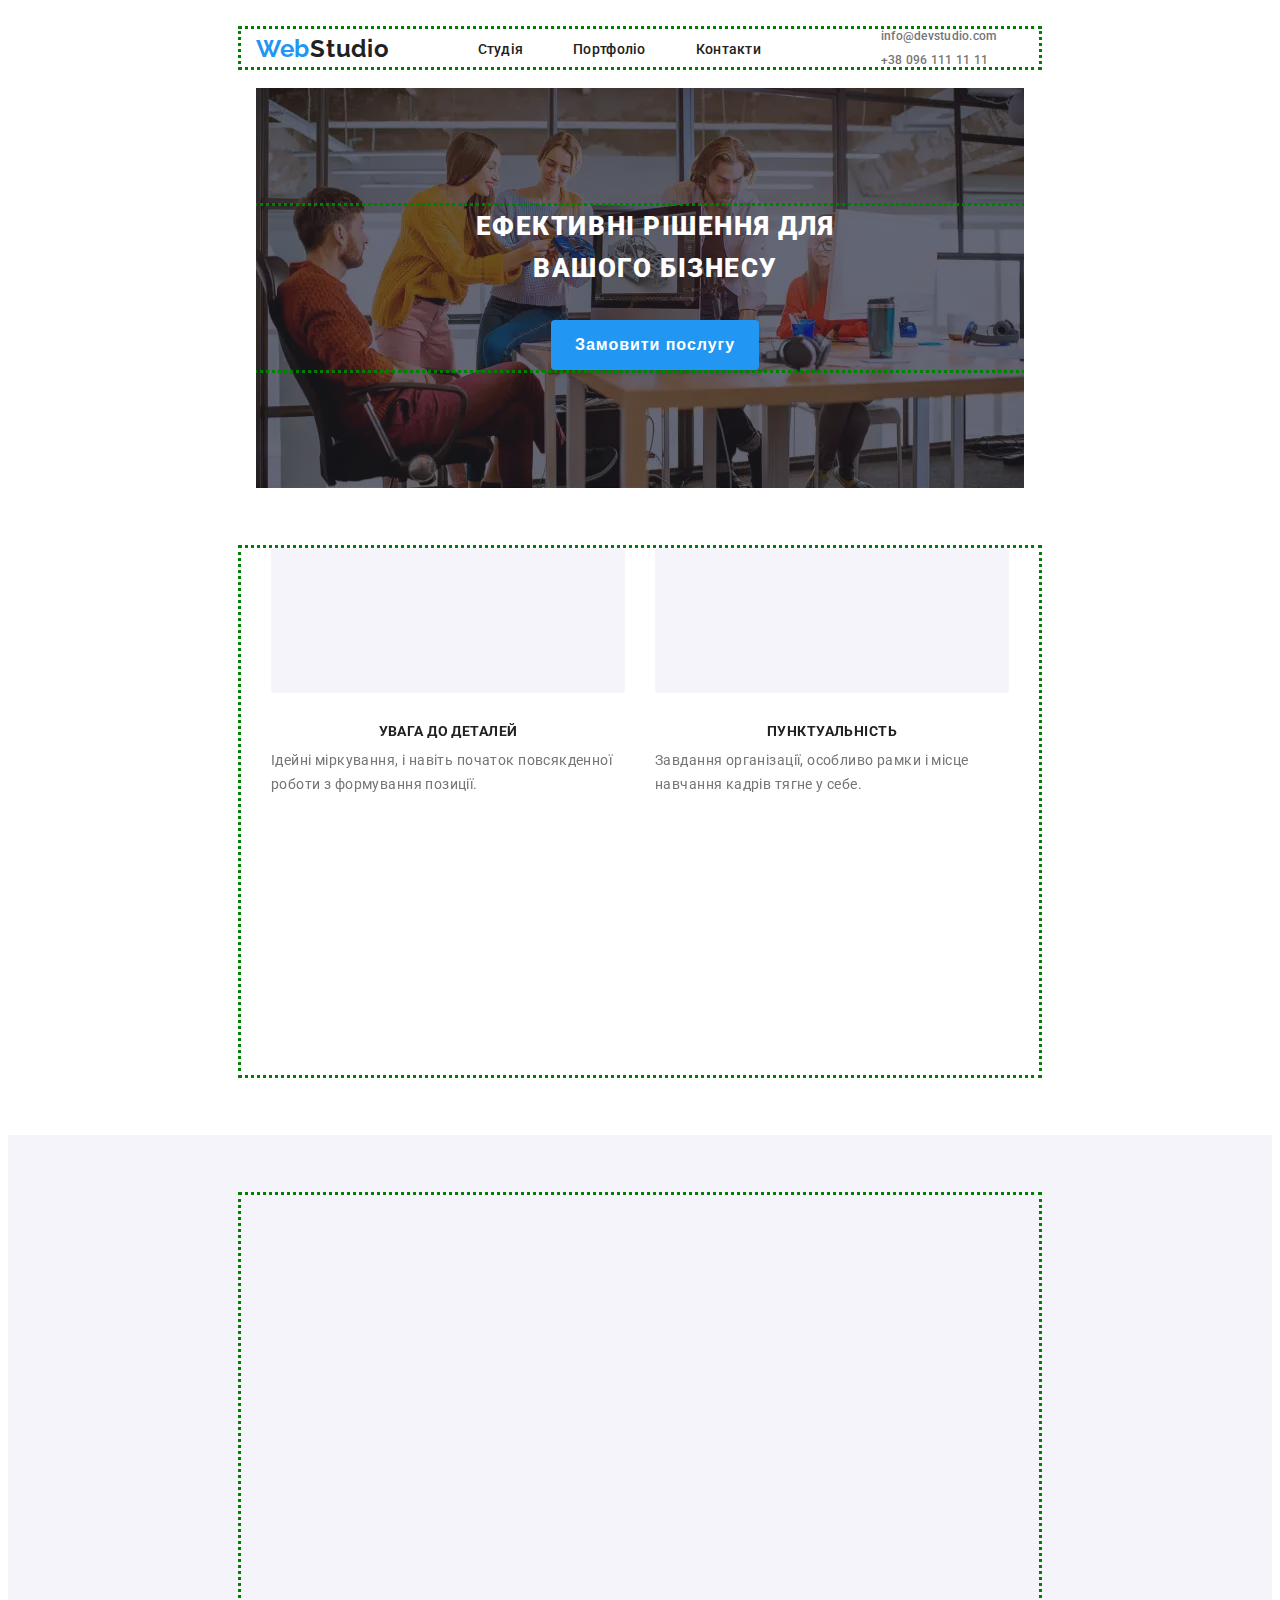
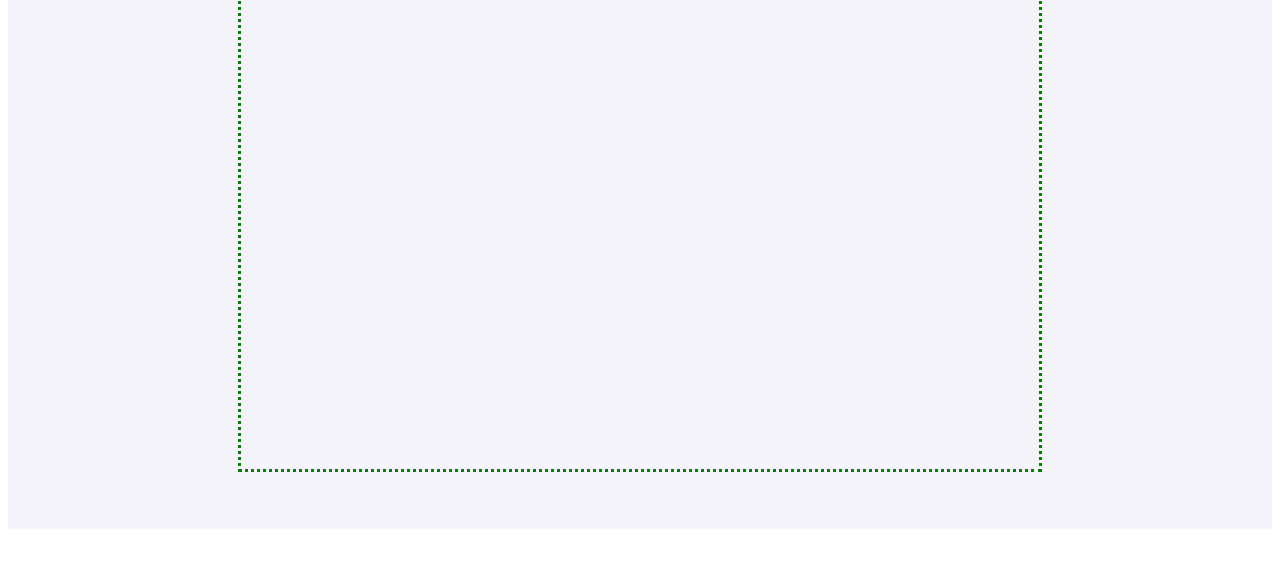
==== index.html @ fc4277d7 "smth" ====
<!DOCTYPE html>
<html lang="en">
  <head>
    <meta charset="UTF-8" />
    <meta name="viewport" content="width=device-width, initial-scale=1.0" />
    <title>WebStudio</title>
    <link rel="preconnect" href="https://fonts.googleapis.com" />
    <link rel="preconnect" href="https://fonts.gstatic.com" crossorigin />
    <link
      href="https://fonts.googleapis.com/css2?family=Raleway:wght@700&family=Roboto:wght@400;500;700;900&display=swap"
      rel="stylesheet"
    />
    <link
      rel="stylesheet"
      href="https://cdnjs.cloudflare.com/ajax/libs/modern-normalize/2.0.0/modern-normalize.min.css"
      integrity="sha512-4xo8blKMVCiXpTaLzQSLSw3KFOVPWhm/TRtuPVc4WG6kUgjH6J03IBuG7JZPkcWMxJ5huwaBpOpnwYElP/m6wg=="
      crossorigin="anonymous"
      referrerpolicy="no-referrer"
    />
    <link rel="stylesheet" href="./styles/main.min.css" />
    <link href="https://unpkg.com/aos@2.3.1/dist/aos.css" rel="stylesheet">
  </head>
  <body class="index">
    <header class="header" id="header" >
      <div class="container">
        <div class="header__wrap">
          <a href="./index.html" class="header__logo1"
            >Web<span class="header__logo2">Studio</span></a
          >
          <svg class="header__menu">
            <use href="./images/icons.svg#icon-menu"></use>
          </svg>
          <ul class="header__list">
            <li class="header__item">
              <a href="./index.html" class="header__link">Студія</a>
            </li>
            <li class="header__item">
              <a href="./portfolio.html" class="header__link">Портфоліо</a>
            </li>
            <li class="header__item">
              <a href="#contacts" class="header__link">Контакти</a>
            </li>
          </ul>
          <ul class="header__infolist">
            <li class="header__infoitem">
              <a class="header__info" href="mailto:info@devstudio.com"
                >info@devstudio.com</a
              >
              <svg class="header__icon">
                <use href="./images/icons.svg#icon-envelope"></use>
              </svg>
            </li>
            <li class="header__infoitem">
              <a class="header__info" href="tel:+380961111111"
                >+38 096 111 11 11</a
              >
              <svg class="header__icon">
                <use href="./images/icons.svg#icon-smartphone"></use>
              </svg>
            </li>
          </ul>
        </div>
      </div>
    </header>
    <main class="main">
      <section class="offer">
        <div class="container">
          <h1 class="offer__title">Ефективні рішення для вашого бізнесу</h1>
          <button class="offer__button" type="button" data-modal-open>Замовити послугу</button>
        </div>
      </section>
      <section class="features">
        <div class="container">
          <h2 hidden>Особливості</h2>
          <ul class="features__list">
            <li class="features__item" data-aos="fade-up-right">
              <article class="features__article">
                <div class="features__wrap">
                  <svg class="features__icon">
                    <use href="./images/icons.svg#icon-antenna"></use>
                  </svg>
                </div>
                <h3 class="features__title">УВАГА ДО ДЕТАЛЕЙ</h3>
                <p class="features__text">
                  Ідейні міркування, і навіть початок повсякденної роботи з
                  формування позиції.
                </p>
              </article>
            </li>
            <li class="features__item" data-aos="fade-up">
              <article class="features__article">
                <div class="features__wrap">
                  <svg class="features__icon">
                    <use href="./images/icons.svg#icon-clock"></use>
                  </svg>
                </div>

                <h3 class="features__title">ПУНКТУАЛЬНІСТЬ</h3>
                <p class="features__text">
                  Завдання організації, особливо рамки і місце навчання кадрів
                  тягне у себе.
                </p>
              </article>
            </li>
            <li class="features__item" data-aos="fade-up">
              <article class="features__article">
                <div class="features__wrap">
                  <svg class="features__icon">
                    <use href="./images/icons.svg#icon-diagram"></use>
                  </svg>
                </div>

                <h3 class="features__title">ПЛАНУВАННЯ</h3>
                <p class="features__text">
                  Так само консультація з широким активом значною мірою
                  зумовлює.
                </p>
              </article>
            </li>
            <li class="features__item" data-aos="fade-up-left">
              <article class="features__article">
                <div class="features__wrap">
                  <svg class="features__icon">
                    <use href="./images/icons.svg#icon-astronaut"></use>
                  </svg>
                </div>

                <h3 class="features__title">СУЧАСНІ ТЕХНОЛОГІЇ</h3>
                <p class="features__text">
                  Значимість цих проблем настільки очевидна, що реалізація
                  планових завдань.
                </p>
              </article>
            </li>
          </ul>
        </div>
      </section>
      <section class="service">
        <div class="container">
          <h2 class="service__title" data-aos="fade-down">Чим ми займаємося</h2>
          <ul class="service__list">
            <li class="service__item" data-aos="zoom-out-right">
              <img class="service__image" src="./images/box1.webp" alt="img" />
              <div class="service__bg">
                <h3 class="service__subtitle">Десктопні додатки</h3>
              </div>
            </li>
            <li class="service__item"data-aos="zoom-out">
              <img class="service__image" src="./images/box2.webp" alt="img" />
              <div class="service__bg">
                <h3 class="service__subtitle">Мобільні додатки</h3>
              </div>
            </li>
            <li class="service__item" data-aos="zoom-out-left">
              <img class="service__image" src="./images/box3.webp" alt="img" />
              <div class="service__bg">
                <h3 class="service__subtitle">Дизайнерські рішення</h3>
              </div>
            </li>
          </ul>
        </div>
      </section>
      <section class="team">
        <div class="container">
          <h2 class="team__title" data-aos="fade-down" data-aos-duration="1000">Наша команда</h2>
          <ul class="team__list">
            <li class="team__item" data-aos="fade-up-right" data-aos-duration="1300">
              <img class="team__img" src="./images/human1.webp" alt="human" />
              <div class="team__wrap">
                <h3 class="team__mate">Ігор Дем'яненко</h3>
                <h3 class="team__subtitle">Product Designer</h3>
              </div>
              <ul class="soc__list">
                <li class="soc__item">
                  <a
                    href="https://www.instagram.com/"
                    target="_blank"
                    class="soc__link"
                  >
                    <svg class="soc__icon">
                      <use href="./images/icons.svg#icon-instagram"></use>
                    </svg>
                  </a>
                </li>
                <li class="soc__item">
                  <a
                    href="https://twitter.com/"
                    target="_blank"
                    class="soc__link"
                  >
                    <svg class="soc__icon">
                      <use href="./images/icons.svg#icon-twitter"></use>
                    </svg>
                  </a>
                </li>
                <li class="soc__item">
                  <a
                    href="https://facebook.com/"
                    target="_blank"
                    class="soc__link"
                  >
                    <svg class="soc__icon">
                      <use href="./images/icons.svg#icon-facebook"></use>
                    </svg>
                  </a>
                </li>
                <li class="soc__item">
                  <a
                    href="https://linkedin.com/"
                    target="_blank"
                    class="soc__link"
                  >
                    <svg class="soc__icon">
                      <use href="./images/icons.svg#icon-linkedin"></use>
                    </svg>
                  </a>
                </li>
              </ul>
            </li>
            <li class="team__item" data-aos="fade-down-right" data-aos-duration="1300">
              <img class="team__img" src="./images/human2.webp" alt="human" />
              <div class="team__wrap">
                <h3 class="team__mate">Ольга Рєпіна</h3>
                <h3 class="team__subtitle">Frontend Developer</h3>
              </div>
              <ul class="soc__list">
                <li class="soc__item">
                  <a
                    href="https://www.instagram.com/"
                    target="_blank"
                    class="soc__link"
                  >
                    <svg class="soc__icon">
                      <use href="./images/icons.svg#icon-instagram"></use>
                    </svg>
                  </a>
                </li>
                <li class="soc__item">
                  <a
                    href="https://twitter.com/"
                    target="_blank"
                    class="soc__link"
                  >
                    <svg class="soc__icon">
                      <use href="./images/icons.svg#icon-twitter"></use>
                    </svg>
                  </a>
                </li>
                <li class="soc__item">
                  <a
                    href="https://facebook.com/"
                    target="_blank"
                    class="soc__link"
                  >
                    <svg class="soc__icon">
                      <use href="./images/icons.svg#icon-facebook"></use>
                    </svg>
                  </a>
                </li>
                <li class="soc__item">
                  <a
                    href="https://linkedin.com/"
                    target="_blank"
                    class="soc__link"
                  >
                    <svg class="soc__icon">
                      <use href="./images/icons.svg#icon-linkedin"></use>
                    </svg>
                  </a>
                </li>
              </ul>
            </li>
            <li class="team__item" data-aos="fade-down-left" data-aos-duration="1300">
              <img class="team__img" src="./images/human3.webp" alt="human" />
              <div class="team__wrap">
                <h3 class="team__mate">Микола Тарасов</h3>
                <h3 class="team__subtitle">Marketing</h3>
              </div>
              <ul class="soc__list">
                <li class="soc__item">
                  <a
                    href="https://www.instagram.com/"
                    target="_blank"
                    class="soc__link"
                  >
                    <svg class="soc__icon">
                      <use href="./images/icons.svg#icon-instagram"></use>
                    </svg>
                  </a>
                </li>
                <li class="soc__item">
                  <a
                    href="https://twitter.com/"
                    target="_blank"
                    class="soc__link"
                  >
                    <svg class="soc__icon">
                      <use href="./images/icons.svg#icon-twitter"></use>
                    </svg>
                  </a>
                </li>
                <li class="soc__item">
                  <a
                    href="https://facebook.com/"
                    target="_blank"
                    class="soc__link"
                  >
                    <svg class="soc__icon">
                      <use href="./images/icons.svg#icon-facebook"></use>
                    </svg>
                  </a>
                </li>
                <li class="soc__item">
                  <a
                    href="https://linkedin.com/"
                    target="_blank"
                    class="soc__link"
                  >
                    <svg class="soc__icon">
                      <use href="./images/icons.svg#icon-linkedin"></use>
                    </svg>
                  </a>
                </li>
              </ul>
            </li>
            <li class="team__item" data-aos="fade-up-left" data-aos-duration="1300">
              <img class="team__img" src="./images/human4.webp" alt="human" />
              <div class="team__wrap">
                <h3 class="team__mate">Михайло Єрмаков</h3>
                <h3 class="team__subtitle">UI Designer</h3>
              </div>
              <ul class="soc__list">
                <li class="soc__item">
                  <a
                    href="https://www.instagram.com/"
                    target="_blank"
                    class="soc__link"
                  >
                    <svg class="soc__icon">
                      <use href="./images/icons.svg#icon-instagram"></use>
                    </svg>
                  </a>
                </li>
                <li class="soc__item">
                  <a
                    href="https://twitter.com/"
                    target="_blank"
                    class="soc__link"
                  >
                    <svg class="soc__icon">
                      <use href="./images/icons.svg#icon-twitter"></use>
                    </svg>
                  </a>
                </li>
                <li class="soc__item">
                  <a
                    href="https://facebook.com/"
                    target="_blank"
                    class="soc__link"
                  >
                    <svg class="soc__icon">
                      <use href="./images/icons.svg#icon-facebook"></use>
                    </svg>
                  </a>
                </li>
                <li class="soc__item">
                  <a
                    href="https://linkedin.com/"
                    target="_blank"
                    class="soc__link"
                  >
                    <svg class="soc__icon">
                      <use href="./images/icons.svg#icon-linkedin"></use>
                    </svg>
                  </a>
                </li>
              </ul>
            </li>
          </ul>
        </div>
      </section>
      <!-- <section class="clients">
        <h2 class="clients__title" data-aos="flip-up" data-aos-duration="1500">Постійні клієнти</h2>
        <ul class="clients__list">
          <li class="clients__item" data-aos="flip-right" data-aos-duration="1500">
            <a href="" class="clients__link">
              <svg class="clients__logo">
                <use href="./images/icons.svg#icon-company_1"></use>
              </svg>
            </a>
          </li>
          <li class="clients__item" data-aos="flip-right" data-aos-duration="1500">
            <a href="" class="clients__link">
              <svg class="clients__logo">
                <use href="./images/icons.svg#icon-company_2"></use>
              </svg>
            </a>
          </li>
          <li class="clients__item" data-aos="flip-right" data-aos-duration="1500">
            <a href="" class="clients__link">
              <svg class="clients__logo">
                <use href="./images/icons.svg#icon-company_3"></use>
              </svg>
            </a>
          </li>
          <li class="clients__item">
            <a href="" class="clients__link" data-aos="flip-left" data-aos-duration="1500">
              <svg class="clients__logo">
                <use href="./images/icons.svg#icon-company_4"></use>
              </svg>
            </a>
          </li>
          <li class="clients__item">
            <a href="" class="clients__link" data-aos="flip-left" data-aos-duration="1500">
              <svg class="clients__logo">
                <use href="./images/icons.svg#icon-company_5"></use>
              </svg>
            </a>
          </li>
          <li class="clients__item">
            <a href="" class="clients__link" data-aos="flip-left" data-aos-duration="1500">
              <svg class="clients__logo">
                <use href="./images/icons.svg#icon-company_6"></use>
              </svg>
            </a>
          </li>
        </ul>
      </section> -->
    </main>
    <!-- <footer id="contacts" class="footer">
      <div class="container footer__wrap">
        <div class="footer__contcts" data-aos="fade-right">
          <a href="index.html" class="footer__logo1"
            >Web<span class="footer__logo2">Studio</span></a
          >
          <address class="footer__address">
            м. Київ, пр-т Лесі Українки, 26
          </address>
          <ul class="footer__list">
            <li class="footer__item">
              <a class="footer__info" href="mailto:info@devstudio.com"
                >info@devstudio.com</a
              >
            </li>
            <li class="footer__item">
              <a class="footer__info" href="tel:+380961111111"
                >+38 096 111 11 11</a
              >
            </li>
          </ul>
        </div>
        <div class="footer__soc" data-aos="fade-up">
          <h4 class="footer__title">приєднуйтесь</h4>
          <ul class="soc__list">
            <li class="soc__item">
              <a
                href="https://www.instagram.com/"
                target="_blank"
                class="soc__link"
              >
                <svg class="soc__icon footer__icon">
                  <use href="./images/icons.svg#icon-instagram"></use>
                </svg>
              </a>
            </li>
            <li class="soc__item">
              <a href="https://twitter.com/" target="_blank" class="soc__link">
                <svg class="soc__icon footer__icon">
                  <use href="./images/icons.svg#icon-twitter"></use>
                </svg>
              </a>
            </li>
            <li class="soc__item">
              <a href="https://facebook.com/" target="_blank" class="soc__link">
                <svg class="soc__icon footer__icon">
                  <use href="./images/icons.svg#icon-facebook"></use>
                </svg>
              </a>
            </li>
            <li class="soc__item">
              <a href="https://linkedin.com/" target="_blank" class="soc__link">
                <svg class="soc__icon footer__icon">
                  <use href="./images/icons.svg#icon-linkedin"></use>
                </svg>
              </a>
            </li>
          </ul>
        </div>
        <div class="footer__subscribe" data-aos="fade-left">
          <h4 class="footer__title">Підпишіться на розсилку</h4>
          <form action="" class="footer__form">
            <input type="email" class="footer__input" placeholder="E-mail" required>
            <button class="footer__btn">Підписатися <svg class="footer__subscribe__icon" width="24px" height="24px"><use href="./images/icons.svg#icon-send"></use></svg></button>
          </form>
        </div>
      </div>
    </footer> -->
    <!-- <div class="backdrop is-hidden" data-modal>
      <div class="modal">
        <button type="button" class="modal__circle" data-modal-close>
          <svg class="modal__close" width="18px" height="18px">
            <use href="./images/icons.svg#icon-close"></use>
          </svg>
        </button>
        <h3 class="modal__title">Залиште свої дані, ми вам передзвонимо</h3>
        <form action="" class="modal__form">
          <ul class="modal__list">
            <li class="modal__item">
              <label for="" class="modal__label" for="name">Ім'я</label>
              <input type="text" class="modal__input" id="name" required />
              <svg class="modal__icon" width="18px" height="18px">
                <use href="./images/icons.svg#icon-person"></use>
              </svg>
            </li>
            <li class="modal__item">
              <label for="" class="modal__label" for="tel">Телефон</label>
              <input type="tel" class="modal__input" id="tel" required />
              <svg class="modal__icon" width="18px" height="18px">
                <use href="./images/icons.svg#icon-phone"></use>
              </svg>
            </li>
            <li class="modal__item">
              <label for="" class="modal__label" for="email">Пошта</label>
              <input type="email" class="modal__input" id="email" required />
              <svg class="modal__icon" width="18px" height="18px">
                <use href="./images/icons.svg#icon-email"></use>
              </svg>
            </li>
            <li class="modal__item">
              <label for="" class="modal__label" for="comment">Коментар</label>
              <textarea
                name="comment"
                id="comment"
                cols=""
                rows=""
                class="modal__comment"
                placeholder="Введіть текст"
                required
              ></textarea>
            </li>
          </ul>
          <div class="modal__wrap">
            <input
              type="checkbox"
              class="modal__checkbox"
              id="modal__checkbox"
              required
            />
            <p class="modal__text">
              Погоджуюся з розсилкою та приймаю
              <a href="" class="modal__link">Умови договору</a>
            </p>
          </div>
          <button class="modal__btn" type="submit">Відправити</button>
        </form>
      </div>
    </div> -->
    <!-- <a href="#top" class="scrolltop">
      <svg class="scrolltop__icon" width="21.68px" height="30.91px">
        <use href="./images/icons.svg#icon-arrow"></use>
      </svg>
    </a> -->
    <script src="./js/modal.js"></script>
    <script src="https://unpkg.com/aos@2.3.1/dist/aos.js"></script>
    <script>
      AOS.init();
    </script>
  </body>
</html>
---- styles/main.min.css ----
.footer__info,.footer__address,.modal__link,.modal__text,.features__text{font-size:14px;font-weight:400}.footer__title,.service__subtitle,.features__title{font-size:14px;font-weight:700}a{text-decoration:none}ul{list-style-type:none}h1,h2,h3,h4,p,ul{margin:0;padding:0}button{border:none}img{width:100%;max-width:100%;display:block}.container{width:480px;margin-left:auto;margin-right:auto;padding:0 15px;outline:dotted red}@media screen and (min-width: 768px){.container{width:768px;outline:dotted green}}@media screen and (min-width: 1600px){.container{width:1200px;outline:dotted #cae408}}html{scroll-behavior:smooth}body{font-family:"Roboto"}.header{padding:10px 0;animation-name:header-move;animation-duration:1s}@media screen and (min-width: 768px){.header{padding:21px 0}}@media screen and (min-width: 1600px){.header{padding-top:24px;padding-bottom:25px}}.header__menu{width:40px;height:40px}@media screen and (min-width: 768px){.header__menu{display:none}}@media screen and (min-width: 1600px){.header__menu{display:none}}.header__wrap{display:flex;align-items:center;justify-content:space-between}@media screen and (min-width: 1600px){.header__wrap{display:flex;align-items:center;justify-content:center}}.header__logo1{color:#2196f3;font-family:Raleway;font-size:24px;font-weight:700;letter-spacing:.72px}@media screen and (min-width: 1600px){.header__logo1{font-size:26px;letter-spacing:.78px}}.header__logo2{color:#212121;font-family:Raleway;font-size:24px;font-weight:700;letter-spacing:.72px}@media screen and (min-width: 1600px){.header__logo2{font-size:26px;letter-spacing:.78px}}.header__list{display:none}@media screen and (min-width: 768px){.header__list{display:flex;align-items:center;justify-content:center;margin-left:88px;gap:50px}}@media screen and (min-width: 1600px){.header__list{display:flex;align-items:center;justify-content:center;margin-left:93px}}.header__infolist{display:none}@media screen and (min-width: 768px){.header__infolist{display:flex;align-items:center;justify-content:flex-start;flex-wrap:wrap;gap:10px;margin-left:96px}}@media screen and (min-width: 1600px){.header__infolist{display:flex;align-items:center;justify-content:center;gap:30px;margin-left:auto}}.header__infoitem{display:flex;align-items:center;justify-content:center;gap:10px;flex-direction:row-reverse;transition:fill 250ms cubic-bezier(0.4, 0, 0.2, 1)}.header__infoitem:hover .header__icon{fill:#2196f3;cursor:pointer}.header__infoitem:hover .header__info{fill:#2196f3;color:#2196f3;cursor:pointer}.header__icon{width:14px;height:14px;fill:#757575;transition:fill 250ms cubic-bezier(0.4, 0, 0.2, 1)}@media screen and (min-width: 1600px){.header__icon{width:16px;height:16px}}.header__link{color:#212121;font-size:14px;font-weight:500;letter-spacing:.28px;position:relative;transition:color 250ms cubic-bezier(0.4, 0, 0.2, 1)}.header__link:hover{color:#2196f3}.header__link:focus{color:#2196f3;outline:none}.header__link::after{display:block;content:"";width:100%;height:4px;background-color:#2196f3;border-radius:2px;position:absolute;top:44px;left:0;opacity:0;transition:opacity 250ms cubic-bezier(0.4, 0, 0.2, 1)}.header__link:hover::after{opacity:1}.header__link:focus::after{opacity:1}.index:hover .header__item:nth-child(1) .header__link::after{opacity:1}.index:hover .header__item:nth-child(1) .header__link{color:#2196f3}.portfolio:hover .header__item:nth-child(2) .header__link::after{opacity:1}.portfolio:hover .header__item:nth-child(2) .header__link{color:#2196f3}.header__info{color:#757575;font-size:12px;font-weight:500;letter-spacing:.24px;transition:color 250ms cubic-bezier(0.4, 0, 0.2, 1)}@media screen and (min-width: 1600px){.header__info{font-size:14px;letter-spacing:.28px}}.header__info:focus{color:#2196f3;outline:none}.header__info:focus-within~.header__icon{fill:#2196f3}@keyframes header-move{0%{transform:translate(0, -200px)}100%{transform:translate(0)}}.scrolltop{width:94px;height:94px;background:#f5f4fa;border:solid 1px #212121;border-radius:50%;display:flex;align-items:center;justify-content:center;position:fixed;bottom:25px;right:25px;z-index:2;transition:box-shadow,background-color,border,250ms cubic-bezier(0.4, 0, 0.2, 1);animation-name:scroll-to-top-move;animation-duration:1s}.scrolltop:hover{box-shadow:0px 2px 2px 0px rgba(0,0,0,.12),0px 1px 2px 0px rgba(0,0,0,.08),0px 3px 1px 0px rgba(0,0,0,.1);background-color:#2196f3;border:none}.scrolltop:focus{box-shadow:0px 2px 2px 0px rgba(0,0,0,.12),0px 1px 2px 0px rgba(0,0,0,.08),0px 3px 1px 0px rgba(0,0,0,.1);background-color:#2196f3;border:none;outline:none}.scrolltop:focus-visible .modal-close{fill:#fff}.scrolltop:hover .scrolltop__icon{fill:#fff}.scrolltop__icon{transform:rotate(90deg);transition:fill 250ms cubic-bezier(0.4, 0, 0.2, 1)}@keyframes scroll-to-top-move{0%{bottom:-85px;background-color:#2196f3}100%{bottom:25px}}.soc__list{display:flex;align-items:center;justify-content:center;gap:10px}.soc__item{width:44px;height:44px;border-radius:50%;display:flex;align-items:center;justify-content:center;transition:background-color 250ms cubic-bezier(0.4, 0, 0.2, 1);background-color:rgba(255,255,255,.1);cursor:pointer}.soc__item:hover{background-color:#2196f3}.soc__item:hover .soc__icon{fill:#fff}.soc__item:focus-within{background-color:#2196f3;outline:none}.soc__item:focus-within .soc__icon{fill:#fff}.soc__item:focus{outline:none}.soc__link{width:20px;height:20px}.soc__icon{width:20px;height:20px;fill:#afb1b8;transition:fill 250ms cubic-bezier(0.4, 0, 0.2, 1)}.offer{max-width:480px;background-image:linear-gradient(rgba(47, 48, 58, 0.4), rgba(47, 48, 58, 0.4)),url(../images/offerbg-mb.webp);margin-left:auto;margin-right:auto;padding:118px 0;animation-name:offer-bg;animation-duration:2.5s;overflow:hidden;background-repeat:no-repeat;background-position:center}@media screen and (min-width: 768px){.offer{max-width:768px;background-image:linear-gradient(rgba(47, 48, 58, 0.4), rgba(47, 48, 58, 0.4)),url(../images/offerbg-tb.webp)}}@media screen and (min-width: 1600px){.offer{max-width:1600px;background-image:linear-gradient(rgba(47, 48, 58, 0.4), rgba(47, 48, 58, 0.4)),url(../images/offerbg-ds.webp);padding:200px 0}}.offer__title{max-width:360px;color:#fff;font-size:26px;font-weight:900;line-height:161.538%;letter-spacing:1.56px;text-transform:uppercase;text-align:center;margin-left:auto;margin-right:auto;animation-name:offer-move;animation-duration:1.6s}@media screen and (min-width: 1600px){.offer__title{max-width:696px;font-size:44px;line-height:136.364%;letter-spacing:2.64px}}.offer__button{border-radius:4px;background:#2196f3;box-shadow:0px 4px 4px 0px rgba(0,0,0,.15);color:#fff;text-align:center;font-size:16px;font-weight:700;line-height:187.5%;letter-spacing:.96px;margin-top:30px;padding:10px 24px;display:block;margin-left:auto;margin-right:auto;cursor:pointer;animation-name:offer-button-move;animation-duration:1.6s}@media screen and (min-width: 1600px){.offer__button{padding:10px 32px}}@keyframes offer-bg{0%{opacity:0}100%{opacity:1}}@keyframes offer-move{0%{transform:translate(1100px, -350px);opacity:0}100%{transform:translate(0);opacity:1}}@keyframes offer-button-move{0%{transform:translate(-1100px, -350px);opacity:0}100%{transform:translate(0);opacity:1}}.features{padding:60px 0}@media screen and (min-width: 1600px){.features{padding:94px 0}}.features__article{display:flex;align-items:center;justify-content:center;flex-direction:column}.features__list{display:flex;align-items:center;justify-content:center;gap:30px;flex-direction:column}@media screen and (min-width: 768px){.features__list{flex-wrap:wrap;flex-direction:row}}@media screen and (min-width: 1600px){.features__list{display:flex;align-items:none;justify-content:none}}.features__title{margin-bottom:10px;color:#212121;letter-spacing:.42px;text-transform:uppercase}.features__text{color:#757575;line-height:171.429%;letter-spacing:.42px}@media screen and (min-width: 768px){.features__text{max-width:354px}}@media screen and (min-width: 1600px){.features__text{max-width:270px}}.features__wrap{width:450px;height:120px;background-color:#f5f4fa;border-radius:4px;text-align:center;padding-top:25px;margin-bottom:30px}@media screen and (min-width: 768px){.features__wrap{width:354px}}@media screen and (min-width: 1600px){.features__wrap{width:270px}}.features__icon{width:70px;height:70px}.service{display:none;padding-bottom:94px}@media screen and (min-width: 1600px){.service{display:block}}.service__list{display:flex;align-items:center;justify-content:center;gap:30px}.service__title{color:#212121;text-align:center;font-size:36px;font-weight:700;letter-spacing:1.08px;margin-bottom:50px}.service__subtitle{color:#fff;letter-spacing:.42px;text-transform:uppercase}.service__image{width:370px;height:294px}.service__item{position:relative}.service__bg{position:absolute;background-color:rgba(47,48,58,.8);width:370px;height:70px;bottom:0;left:0;padding:27px 107px}.service__item:nth-child(2) .service__bg{padding:27px 111px}.service__item:nth-child(3) .service__bg{padding:27px 93px}.team{padding:60px 0;background-color:#f5f4fa}@media screen and (min-width: 1600px){.team{padding:94px 0}}.team__list{display:flex;align-items:center;justify-content:center;gap:30px;flex-direction:column}@media screen and (min-width: 1600px){.team__list{flex-direction:row}}.team__title{color:#212121;text-align:center;font-size:36px;font-weight:700;letter-spacing:1.08px;margin-bottom:50px}.team__wrap{padding:16px 0}.team__mate{color:#212121;text-align:center;font-size:16px;font-weight:500;letter-spacing:.48px}.team__item{background-color:#fff;border-radius:0px 0px 4px 4px;box-shadow:0px 2px 1px 0px rgba(0,0,0,.2),0px 1px 1px 0px rgba(0,0,0,.14),0px 1px 3px 0px rgba(0,0,0,.12);padding-bottom:30px}.team__subtitle{color:#757575;text-align:center;font-size:16px;font-weight:400;letter-spacing:.48px;margin-top:10px}.clients{padding:94px 0}.clients__title{color:#212121;text-align:center;font-size:36px;font-weight:700;letter-spacing:1.08px;margin-bottom:50px}.clients__list{display:flex;align-items:center;justify-content:center;gap:30px}.clients__item{border-radius:4px;width:170px;height:92px}.clients__link{display:block;border-radius:4px;border:1px solid #afb1b8;width:170px;height:92px;transition:border 250ms cubic-bezier(0.4, 0, 0.2, 1)}.clients__link:hover{border:1px solid #2196f3}.clients__link:focus{border:1px solid #2196f3;outline:none}.clients__logo{width:170px;height:92px;fill:#afb1b8;transition:fill 250ms cubic-bezier(0.4, 0, 0.2, 1)}.clients__logo:hover{fill:#2196f3}.clients__link:focus .clients__logo{fill:#2196f3;outline:none}.backdrop{width:100%;height:100%;background:rgba(0,0,0,.2);position:fixed;top:0;right:0;display:flex;align-items:center;justify-content:center;transition:opacity 250ms cubic-bezier(0.4, 0, 0.2, 1)}.modal{width:528px;height:581px;border-radius:4px;background:#fff;box-shadow:0px 2px 1px 0px rgba(0,0,0,.2),0px 1px 1px 0px rgba(0,0,0,.14),0px 1px 3px 0px rgba(0,0,0,.12);position:relative;padding:40px;transform:rotate(360deg);transition:transform 1s cubic-bezier(0.4, 0, 0.2, 1)}.modal__circle{background-color:rgba(0,0,0,0);width:30px;height:30px;border-radius:50%;border:solid 1px rgba(0,0,0,.1);display:flex;align-items:center;justify-content:center;position:absolute;top:8px;right:8px;transition:fill 250ms cubic-bezier(0.4, 0, 0.2, 1)}.modal__circle:hover{fill:#2196f3;cursor:pointer}.modal__circle:focus{fill:#2196f3}.modal__title{color:#212121;text-align:center;font-size:20px;font-weight:700;letter-spacing:.6px;margin-bottom:12px}.modal__label{display:block;color:#757575;font-size:12px;font-weight:400;letter-spacing:.12px;margin-bottom:4px}.modal__input{width:448px;height:40px;border-radius:4px;border:1px solid rgba(33,33,33,.2);padding:11px 12px 11px 40px;outline:none;transition:border-color 250ms cubic-bezier(0.4, 0, 0.2, 1)}.modal__icon{transition:fill 250ms cubic-bezier(0.4, 0, 0.2, 1)}.modal__input:hover{border-color:#2196f3;cursor:pointer}.modal__input:hover~.modal__icon{fill:#2196f3}.modal__input:focus{border-color:#2196f3;cursor:pointer}.modal__input:focus~.modal__icon{fill:#2196f3}.modal__comment{min-width:448px;min-height:120px;border-radius:4px;border:1px solid rgba(33,33,33,.2);padding:12px;resize:none;font-size:12px;letter-spacing:.12px;font-weight:400;outline:none;transition:border-color 250ms cubic-bezier(0.4, 0, 0.2, 1)}.modal__comment::-moz-placeholder{color:rgba(117,117,117,.5);font-size:12px;font-weight:400;letter-spacing:.12px}.modal__comment::placeholder{color:rgba(117,117,117,.5);font-size:12px;font-weight:400;letter-spacing:.12px}.modal__comment:hover,.modal__comment:focus{border-color:#2196f3;cursor:pointer}.modal__checkbox{width:16px;height:16px}.modal__checkbox{cursor:pointer}.modal__list{display:flex;align-items:center;justify-content:center;flex-direction:column;gap:10px;margin-bottom:20px}.modal__wrap{display:flex;align-items:center;justify-content:center;gap:7px}.modal__text{color:#757575;line-height:171.429%;letter-spacing:.42px}.modal__link{color:#2196f3;line-height:24px;letter-spacing:.42px;text-decoration-line:underline}.modal__btn{padding:10px 52px;color:#fff;text-align:center;font-size:16px;font-weight:700;line-height:187.5%;letter-spacing:.96px;border-radius:4px;background:#2196f3;box-shadow:0px 4px 4px 0px rgba(0,0,0,.15);display:block;margin-right:auto;margin-left:auto;margin-top:30px}.modal__btn:hover{cursor:pointer}.modal__item{position:relative}.modal__icon{position:absolute;top:29px;left:12px}.is-hidden .modal{transform:rotate(720deg) scale(15)}.is-hidden{opacity:0;pointer-events:none}.footer{padding:60px 0;background-color:#2f303a}.footer__icon{fill:#fff;transition:fill 250ms cubic-bezier(0.4, 0, 0.2, 1)}.footer__soc{padding-top:12px}.footer__logo1{color:#2196f3;font-family:Raleway;font-size:24px;font-weight:700;letter-spacing:.72px}@media screen and (min-width: 1600px){.footer__logo1{font-size:26px;letter-spacing:.78px}}.footer__logo2{color:#fff;font-family:Raleway;font-size:24px;font-weight:700;letter-spacing:.72px}@media screen and (min-width: 1600px){.footer__logo2{font-size:26px;letter-spacing:.78px}}.footer__address{color:#fff;line-height:171.429%;letter-spacing:.42px;font-style:normal;margin-bottom:9px;margin-top:20px}.footer__list{display:flex;align-items:none;justify-content:none;gap:9px;flex-direction:column}.footer__info{color:rgba(255,255,255,.6);line-height:171.429%;letter-spacing:.42px;transition:color 250ms cubic-bezier(0.4, 0, 0.2, 1)}.footer__info:hover{color:#2196f3}.footer__info:focus{color:#2196f3;outline:none}.footer__title{color:#fff;letter-spacing:.42px;text-transform:uppercase;margin-bottom:20px}.footer__wrap{display:flex;align-items:none;justify-content:none;gap:93px}.footer__subscribe{padding-top:12px}.footer__input{width:358px;height:50px;border-radius:4px;border:1px solid rgba(255,255,255,.3);background:rgba(33,150,243,0);box-shadow:0px 4px 4px 0px rgba(0,0,0,.15);padding:15px 16px;color:#fff;transition:border-color 250ms cubic-bezier(0.4, 0, 0.2, 1)}.footer__input:hover{border-color:#2196f3}.footer__input:focus{border-color:#2196f3;outline:none}.footer__input::-moz-placeholder{color:rgba(255,255,255,.6);font-size:16px;font-weight:400;line-height:125%;letter-spacing:.48px}.footer__input::placeholder{color:rgba(255,255,255,.6);font-size:16px;font-weight:400;line-height:125%;letter-spacing:.48px}.footer__btn{color:#fff;font-size:16px;font-weight:700;line-height:187.5%;letter-spacing:.96px;width:200px;height:50px;border-radius:4px;background:#2196f3;box-shadow:0px 4px 4px 0px rgba(0,0,0,.15);display:flex;align-items:center;justify-content:none;gap:10px;padding:10px 28px}.footer__btn:hover{cursor:pointer}.footer__form{display:flex;align-items:center;justify-content:center;gap:12px}.footer__subscribe__icon{fill:#fff}/*# sourceMappingURL=main.min.css.map */
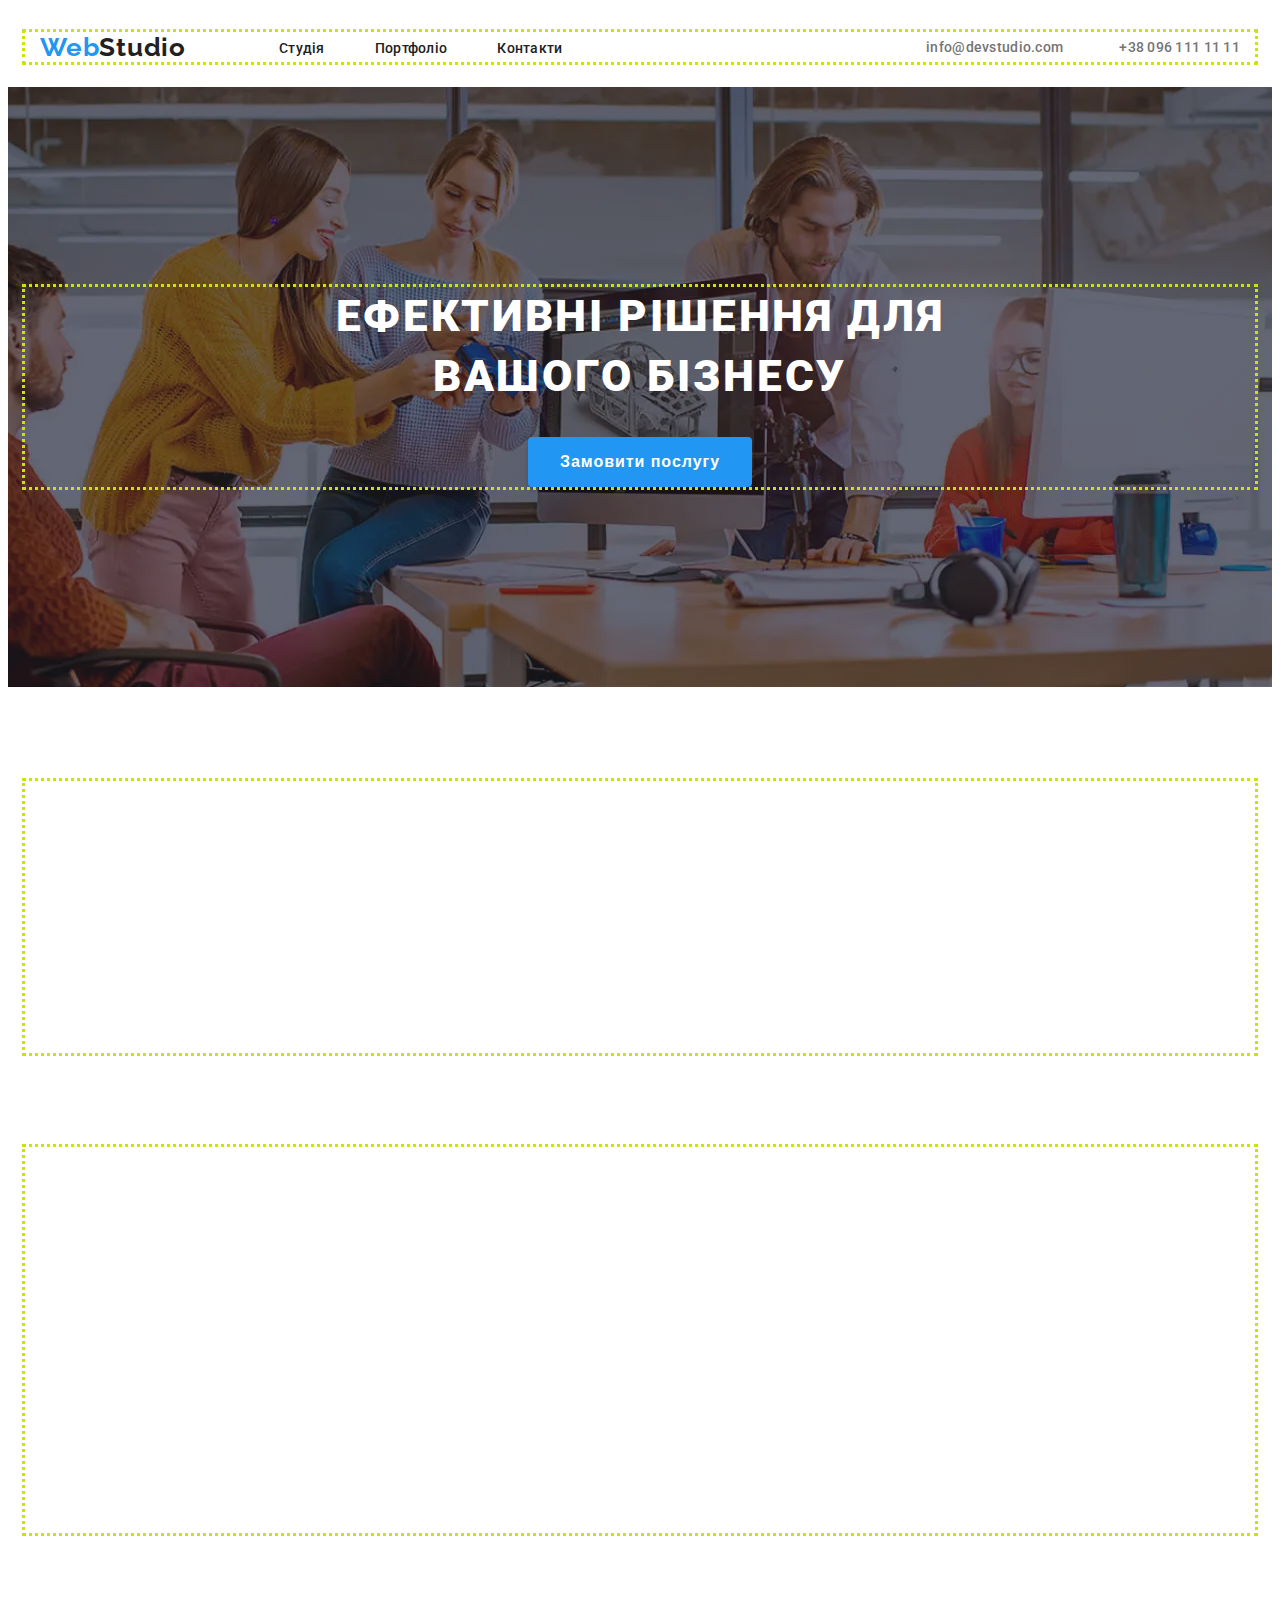
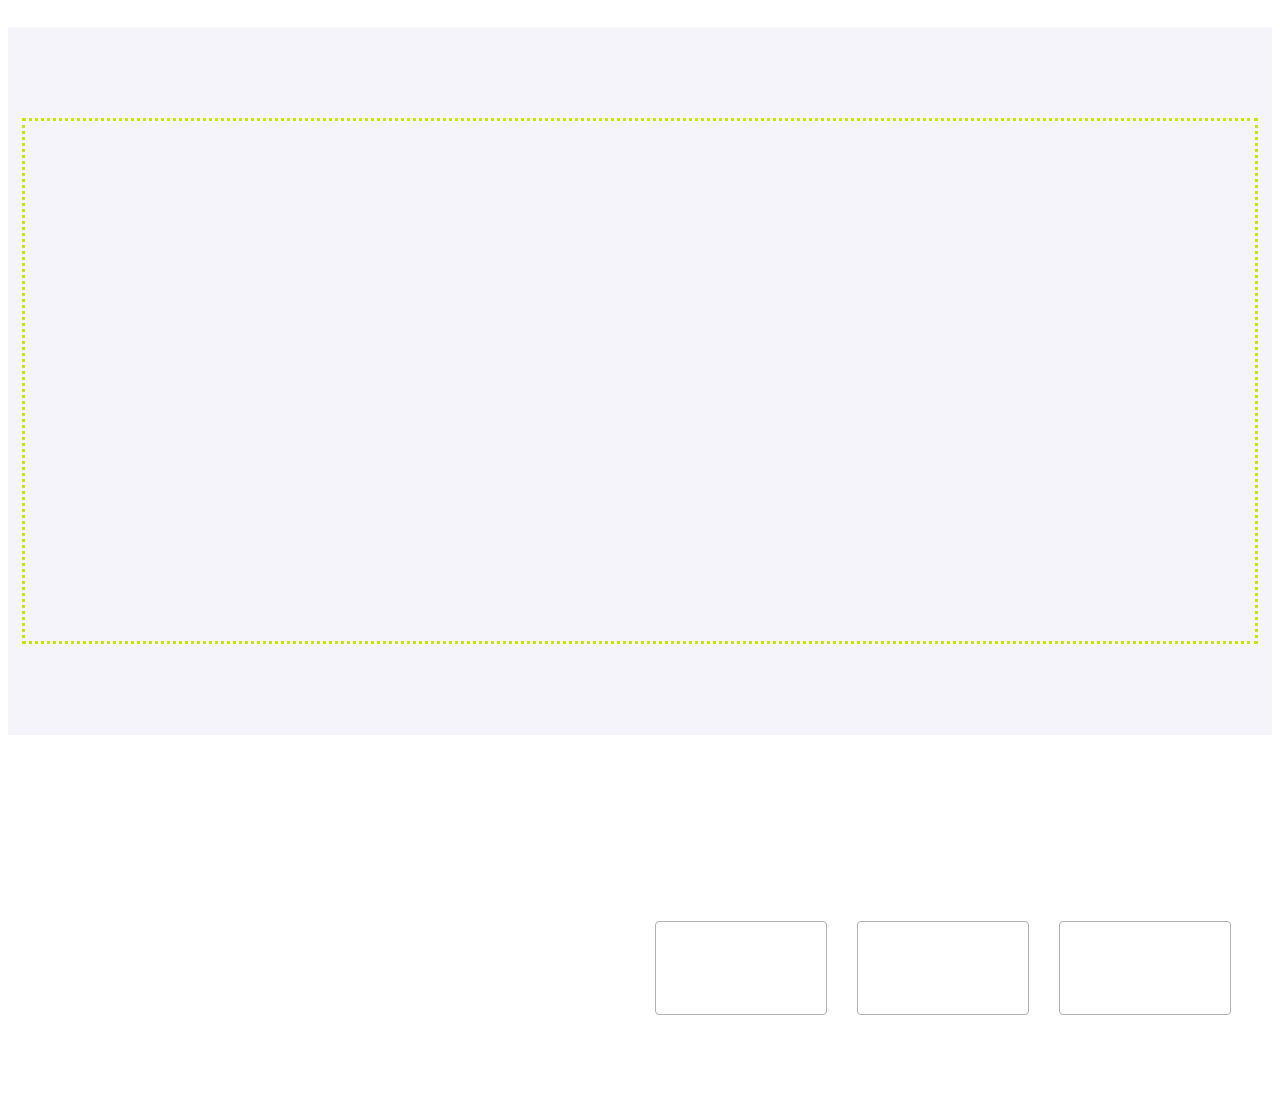
==== commit 528f590d: "to clients" ====
--- a/index.html
+++ b/index.html
@@ -165,7 +165,9 @@
           <h2 class="team__title" data-aos="fade-down" data-aos-duration="1000">Наша команда</h2>
           <ul class="team__list">
             <li class="team__item" data-aos="fade-up-right" data-aos-duration="1300">
-              <img class="team__img" src="./images/human1.webp" alt="human" />
+              <div class="team__photo">
+                 <img class="team__img" src="./images/human1.webp" alt="human" />
+              </div>
               <div class="team__wrap">
                 <h3 class="team__mate">Ігор Дем'яненко</h3>
                 <h3 class="team__subtitle">Product Designer</h3>
@@ -218,7 +220,9 @@
               </ul>
             </li>
             <li class="team__item" data-aos="fade-down-right" data-aos-duration="1300">
+              <div class="team__photo">
               <img class="team__img" src="./images/human2.webp" alt="human" />
+              </div>
               <div class="team__wrap">
                 <h3 class="team__mate">Ольга Рєпіна</h3>
                 <h3 class="team__subtitle">Frontend Developer</h3>
@@ -271,7 +275,9 @@
               </ul>
             </li>
             <li class="team__item" data-aos="fade-down-left" data-aos-duration="1300">
+              <div class="team__photo">
               <img class="team__img" src="./images/human3.webp" alt="human" />
+              </div>
               <div class="team__wrap">
                 <h3 class="team__mate">Микола Тарасов</h3>
                 <h3 class="team__subtitle">Marketing</h3>
@@ -324,7 +330,9 @@
               </ul>
             </li>
             <li class="team__item" data-aos="fade-up-left" data-aos-duration="1300">
+              <div class="team__photo">
               <img class="team__img" src="./images/human4.webp" alt="human" />
+              </div>
               <div class="team__wrap">
                 <h3 class="team__mate">Михайло Єрмаков</h3>
                 <h3 class="team__subtitle">UI Designer</h3>
@@ -379,7 +387,7 @@
           </ul>
         </div>
       </section>
-      <!-- <section class="clients">
+      <section class="clients">
         <h2 class="clients__title" data-aos="flip-up" data-aos-duration="1500">Постійні клієнти</h2>
         <ul class="clients__list">
           <li class="clients__item" data-aos="flip-right" data-aos-duration="1500">
@@ -425,7 +433,7 @@
             </a>
           </li>
         </ul>
-      </section> -->
+      </section>
     </main>
     <!-- <footer id="contacts" class="footer">
       <div class="container footer__wrap">
--- a/styles/main.min.css
+++ b/styles/main.min.css
@@ -1 +1 @@
-.footer__info,.footer__address,.modal__link,.modal__text,.features__text{font-size:14px;font-weight:400}.footer__title,.service__subtitle,.features__title{font-size:14px;font-weight:700}a{text-decoration:none}ul{list-style-type:none}h1,h2,h3,h4,p,ul{margin:0;padding:0}button{border:none}img{width:100%;max-width:100%;display:block}.container{width:480px;margin-left:auto;margin-right:auto;padding:0 15px;outline:dotted red}@media screen and (min-width: 768px){.container{width:768px;outline:dotted green}}@media screen and (min-width: 1600px){.container{width:1200px;outline:dotted #cae408}}html{scroll-behavior:smooth}body{font-family:"Roboto"}.header{padding:10px 0;animation-name:header-move;animation-duration:1s}@media screen and (min-width: 768px){.header{padding:21px 0}}@media screen and (min-width: 1600px){.header{padding-top:24px;padding-bottom:25px}}.header__menu{width:40px;height:40px}@media screen and (min-width: 768px){.header__menu{display:none}}@media screen and (min-width: 1600px){.header__menu{display:none}}.header__wrap{display:flex;align-items:center;justify-content:space-between}@media screen and (min-width: 1600px){.header__wrap{display:flex;align-items:center;justify-content:center}}.header__logo1{color:#2196f3;font-family:Raleway;font-size:24px;font-weight:700;letter-spacing:.72px}@media screen and (min-width: 1600px){.header__logo1{font-size:26px;letter-spacing:.78px}}.header__logo2{color:#212121;font-family:Raleway;font-size:24px;font-weight:700;letter-spacing:.72px}@media screen and (min-width: 1600px){.header__logo2{font-size:26px;letter-spacing:.78px}}.header__list{display:none}@media screen and (min-width: 768px){.header__list{display:flex;align-items:center;justify-content:center;margin-left:88px;gap:50px}}@media screen and (min-width: 1600px){.header__list{display:flex;align-items:center;justify-content:center;margin-left:93px}}.header__infolist{display:none}@media screen and (min-width: 768px){.header__infolist{display:flex;align-items:center;justify-content:flex-start;flex-wrap:wrap;gap:10px;margin-left:96px}}@media screen and (min-width: 1600px){.header__infolist{display:flex;align-items:center;justify-content:center;gap:30px;margin-left:auto}}.header__infoitem{display:flex;align-items:center;justify-content:center;gap:10px;flex-direction:row-reverse;transition:fill 250ms cubic-bezier(0.4, 0, 0.2, 1)}.header__infoitem:hover .header__icon{fill:#2196f3;cursor:pointer}.header__infoitem:hover .header__info{fill:#2196f3;color:#2196f3;cursor:pointer}.header__icon{width:14px;height:14px;fill:#757575;transition:fill 250ms cubic-bezier(0.4, 0, 0.2, 1)}@media screen and (min-width: 1600px){.header__icon{width:16px;height:16px}}.header__link{color:#212121;font-size:14px;font-weight:500;letter-spacing:.28px;position:relative;transition:color 250ms cubic-bezier(0.4, 0, 0.2, 1)}.header__link:hover{color:#2196f3}.header__link:focus{color:#2196f3;outline:none}.header__link::after{display:block;content:"";width:100%;height:4px;background-color:#2196f3;border-radius:2px;position:absolute;top:44px;left:0;opacity:0;transition:opacity 250ms cubic-bezier(0.4, 0, 0.2, 1)}.header__link:hover::after{opacity:1}.header__link:focus::after{opacity:1}.index:hover .header__item:nth-child(1) .header__link::after{opacity:1}.index:hover .header__item:nth-child(1) .header__link{color:#2196f3}.portfolio:hover .header__item:nth-child(2) .header__link::after{opacity:1}.portfolio:hover .header__item:nth-child(2) .header__link{color:#2196f3}.header__info{color:#757575;font-size:12px;font-weight:500;letter-spacing:.24px;transition:color 250ms cubic-bezier(0.4, 0, 0.2, 1)}@media screen and (min-width: 1600px){.header__info{font-size:14px;letter-spacing:.28px}}.header__info:focus{color:#2196f3;outline:none}.header__info:focus-within~.header__icon{fill:#2196f3}@keyframes header-move{0%{transform:translate(0, -200px)}100%{transform:translate(0)}}.scrolltop{width:94px;height:94px;background:#f5f4fa;border:solid 1px #212121;border-radius:50%;display:flex;align-items:center;justify-content:center;position:fixed;bottom:25px;right:25px;z-index:2;transition:box-shadow,background-color,border,250ms cubic-bezier(0.4, 0, 0.2, 1);animation-name:scroll-to-top-move;animation-duration:1s}.scrolltop:hover{box-shadow:0px 2px 2px 0px rgba(0,0,0,.12),0px 1px 2px 0px rgba(0,0,0,.08),0px 3px 1px 0px rgba(0,0,0,.1);background-color:#2196f3;border:none}.scrolltop:focus{box-shadow:0px 2px 2px 0px rgba(0,0,0,.12),0px 1px 2px 0px rgba(0,0,0,.08),0px 3px 1px 0px rgba(0,0,0,.1);background-color:#2196f3;border:none;outline:none}.scrolltop:focus-visible .modal-close{fill:#fff}.scrolltop:hover .scrolltop__icon{fill:#fff}.scrolltop__icon{transform:rotate(90deg);transition:fill 250ms cubic-bezier(0.4, 0, 0.2, 1)}@keyframes scroll-to-top-move{0%{bottom:-85px;background-color:#2196f3}100%{bottom:25px}}.soc__list{display:flex;align-items:center;justify-content:center;gap:10px}.soc__item{width:44px;height:44px;border-radius:50%;display:flex;align-items:center;justify-content:center;transition:background-color 250ms cubic-bezier(0.4, 0, 0.2, 1);background-color:rgba(255,255,255,.1);cursor:pointer}.soc__item:hover{background-color:#2196f3}.soc__item:hover .soc__icon{fill:#fff}.soc__item:focus-within{background-color:#2196f3;outline:none}.soc__item:focus-within .soc__icon{fill:#fff}.soc__item:focus{outline:none}.soc__link{width:20px;height:20px}.soc__icon{width:20px;height:20px;fill:#afb1b8;transition:fill 250ms cubic-bezier(0.4, 0, 0.2, 1)}.offer{max-width:480px;background-image:linear-gradient(rgba(47, 48, 58, 0.4), rgba(47, 48, 58, 0.4)),url(../images/offerbg-mb.webp);margin-left:auto;margin-right:auto;padding:118px 0;animation-name:offer-bg;animation-duration:2.5s;overflow:hidden;background-repeat:no-repeat;background-position:center}@media screen and (min-width: 768px){.offer{max-width:768px;background-image:linear-gradient(rgba(47, 48, 58, 0.4), rgba(47, 48, 58, 0.4)),url(../images/offerbg-tb.webp)}}@media screen and (min-width: 1600px){.offer{max-width:1600px;background-image:linear-gradient(rgba(47, 48, 58, 0.4), rgba(47, 48, 58, 0.4)),url(../images/offerbg-ds.webp);padding:200px 0}}.offer__title{max-width:360px;color:#fff;font-size:26px;font-weight:900;line-height:161.538%;letter-spacing:1.56px;text-transform:uppercase;text-align:center;margin-left:auto;margin-right:auto;animation-name:offer-move;animation-duration:1.6s}@media screen and (min-width: 1600px){.offer__title{max-width:696px;font-size:44px;line-height:136.364%;letter-spacing:2.64px}}.offer__button{border-radius:4px;background:#2196f3;box-shadow:0px 4px 4px 0px rgba(0,0,0,.15);color:#fff;text-align:center;font-size:16px;font-weight:700;line-height:187.5%;letter-spacing:.96px;margin-top:30px;padding:10px 24px;display:block;margin-left:auto;margin-right:auto;cursor:pointer;animation-name:offer-button-move;animation-duration:1.6s}@media screen and (min-width: 1600px){.offer__button{padding:10px 32px}}@keyframes offer-bg{0%{opacity:0}100%{opacity:1}}@keyframes offer-move{0%{transform:translate(1100px, -350px);opacity:0}100%{transform:translate(0);opacity:1}}@keyframes offer-button-move{0%{transform:translate(-1100px, -350px);opacity:0}100%{transform:translate(0);opacity:1}}.features{padding:60px 0}@media screen and (min-width: 1600px){.features{padding:94px 0}}.features__article{display:flex;align-items:center;justify-content:center;flex-direction:column}.features__list{display:flex;align-items:center;justify-content:center;gap:30px;flex-direction:column}@media screen and (min-width: 768px){.features__list{flex-wrap:wrap;flex-direction:row}}@media screen and (min-width: 1600px){.features__list{display:flex;align-items:none;justify-content:none}}.features__title{margin-bottom:10px;color:#212121;letter-spacing:.42px;text-transform:uppercase}.features__text{color:#757575;line-height:171.429%;letter-spacing:.42px}@media screen and (min-width: 768px){.features__text{max-width:354px}}@media screen and (min-width: 1600px){.features__text{max-width:270px}}.features__wrap{width:450px;height:120px;background-color:#f5f4fa;border-radius:4px;text-align:center;padding-top:25px;margin-bottom:30px}@media screen and (min-width: 768px){.features__wrap{width:354px}}@media screen and (min-width: 1600px){.features__wrap{width:270px}}.features__icon{width:70px;height:70px}.service{display:none;padding-bottom:94px}@media screen and (min-width: 1600px){.service{display:block}}.service__list{display:flex;align-items:center;justify-content:center;gap:30px}.service__title{color:#212121;text-align:center;font-size:36px;font-weight:700;letter-spacing:1.08px;margin-bottom:50px}.service__subtitle{color:#fff;letter-spacing:.42px;text-transform:uppercase}.service__image{width:370px;height:294px}.service__item{position:relative}.service__bg{position:absolute;background-color:rgba(47,48,58,.8);width:370px;height:70px;bottom:0;left:0;padding:27px 107px}.service__item:nth-child(2) .service__bg{padding:27px 111px}.service__item:nth-child(3) .service__bg{padding:27px 93px}.team{padding:60px 0;background-color:#f5f4fa}@media screen and (min-width: 1600px){.team{padding:94px 0}}.team__list{display:flex;align-items:center;justify-content:center;gap:30px;flex-direction:column}@media screen and (min-width: 1600px){.team__list{flex-direction:row}}.team__title{color:#212121;text-align:center;font-size:36px;font-weight:700;letter-spacing:1.08px;margin-bottom:50px}.team__wrap{padding:16px 0}.team__mate{color:#212121;text-align:center;font-size:16px;font-weight:500;letter-spacing:.48px}.team__item{background-color:#fff;border-radius:0px 0px 4px 4px;box-shadow:0px 2px 1px 0px rgba(0,0,0,.2),0px 1px 1px 0px rgba(0,0,0,.14),0px 1px 3px 0px rgba(0,0,0,.12);padding-bottom:30px}.team__subtitle{color:#757575;text-align:center;font-size:16px;font-weight:400;letter-spacing:.48px;margin-top:10px}.clients{padding:94px 0}.clients__title{color:#212121;text-align:center;font-size:36px;font-weight:700;letter-spacing:1.08px;margin-bottom:50px}.clients__list{display:flex;align-items:center;justify-content:center;gap:30px}.clients__item{border-radius:4px;width:170px;height:92px}.clients__link{display:block;border-radius:4px;border:1px solid #afb1b8;width:170px;height:92px;transition:border 250ms cubic-bezier(0.4, 0, 0.2, 1)}.clients__link:hover{border:1px solid #2196f3}.clients__link:focus{border:1px solid #2196f3;outline:none}.clients__logo{width:170px;height:92px;fill:#afb1b8;transition:fill 250ms cubic-bezier(0.4, 0, 0.2, 1)}.clients__logo:hover{fill:#2196f3}.clients__link:focus .clients__logo{fill:#2196f3;outline:none}.backdrop{width:100%;height:100%;background:rgba(0,0,0,.2);position:fixed;top:0;right:0;display:flex;align-items:center;justify-content:center;transition:opacity 250ms cubic-bezier(0.4, 0, 0.2, 1)}.modal{width:528px;height:581px;border-radius:4px;background:#fff;box-shadow:0px 2px 1px 0px rgba(0,0,0,.2),0px 1px 1px 0px rgba(0,0,0,.14),0px 1px 3px 0px rgba(0,0,0,.12);position:relative;padding:40px;transform:rotate(360deg);transition:transform 1s cubic-bezier(0.4, 0, 0.2, 1)}.modal__circle{background-color:rgba(0,0,0,0);width:30px;height:30px;border-radius:50%;border:solid 1px rgba(0,0,0,.1);display:flex;align-items:center;justify-content:center;position:absolute;top:8px;right:8px;transition:fill 250ms cubic-bezier(0.4, 0, 0.2, 1)}.modal__circle:hover{fill:#2196f3;cursor:pointer}.modal__circle:focus{fill:#2196f3}.modal__title{color:#212121;text-align:center;font-size:20px;font-weight:700;letter-spacing:.6px;margin-bottom:12px}.modal__label{display:block;color:#757575;font-size:12px;font-weight:400;letter-spacing:.12px;margin-bottom:4px}.modal__input{width:448px;height:40px;border-radius:4px;border:1px solid rgba(33,33,33,.2);padding:11px 12px 11px 40px;outline:none;transition:border-color 250ms cubic-bezier(0.4, 0, 0.2, 1)}.modal__icon{transition:fill 250ms cubic-bezier(0.4, 0, 0.2, 1)}.modal__input:hover{border-color:#2196f3;cursor:pointer}.modal__input:hover~.modal__icon{fill:#2196f3}.modal__input:focus{border-color:#2196f3;cursor:pointer}.modal__input:focus~.modal__icon{fill:#2196f3}.modal__comment{min-width:448px;min-height:120px;border-radius:4px;border:1px solid rgba(33,33,33,.2);padding:12px;resize:none;font-size:12px;letter-spacing:.12px;font-weight:400;outline:none;transition:border-color 250ms cubic-bezier(0.4, 0, 0.2, 1)}.modal__comment::-moz-placeholder{color:rgba(117,117,117,.5);font-size:12px;font-weight:400;letter-spacing:.12px}.modal__comment::placeholder{color:rgba(117,117,117,.5);font-size:12px;font-weight:400;letter-spacing:.12px}.modal__comment:hover,.modal__comment:focus{border-color:#2196f3;cursor:pointer}.modal__checkbox{width:16px;height:16px}.modal__checkbox{cursor:pointer}.modal__list{display:flex;align-items:center;justify-content:center;flex-direction:column;gap:10px;margin-bottom:20px}.modal__wrap{display:flex;align-items:center;justify-content:center;gap:7px}.modal__text{color:#757575;line-height:171.429%;letter-spacing:.42px}.modal__link{color:#2196f3;line-height:24px;letter-spacing:.42px;text-decoration-line:underline}.modal__btn{padding:10px 52px;color:#fff;text-align:center;font-size:16px;font-weight:700;line-height:187.5%;letter-spacing:.96px;border-radius:4px;background:#2196f3;box-shadow:0px 4px 4px 0px rgba(0,0,0,.15);display:block;margin-right:auto;margin-left:auto;margin-top:30px}.modal__btn:hover{cursor:pointer}.modal__item{position:relative}.modal__icon{position:absolute;top:29px;left:12px}.is-hidden .modal{transform:rotate(720deg) scale(15)}.is-hidden{opacity:0;pointer-events:none}.footer{padding:60px 0;background-color:#2f303a}.footer__icon{fill:#fff;transition:fill 250ms cubic-bezier(0.4, 0, 0.2, 1)}.footer__soc{padding-top:12px}.footer__logo1{color:#2196f3;font-family:Raleway;font-size:24px;font-weight:700;letter-spacing:.72px}@media screen and (min-width: 1600px){.footer__logo1{font-size:26px;letter-spacing:.78px}}.footer__logo2{color:#fff;font-family:Raleway;font-size:24px;font-weight:700;letter-spacing:.72px}@media screen and (min-width: 1600px){.footer__logo2{font-size:26px;letter-spacing:.78px}}.footer__address{color:#fff;line-height:171.429%;letter-spacing:.42px;font-style:normal;margin-bottom:9px;margin-top:20px}.footer__list{display:flex;align-items:none;justify-content:none;gap:9px;flex-direction:column}.footer__info{color:rgba(255,255,255,.6);line-height:171.429%;letter-spacing:.42px;transition:color 250ms cubic-bezier(0.4, 0, 0.2, 1)}.footer__info:hover{color:#2196f3}.footer__info:focus{color:#2196f3;outline:none}.footer__title{color:#fff;letter-spacing:.42px;text-transform:uppercase;margin-bottom:20px}.footer__wrap{display:flex;align-items:none;justify-content:none;gap:93px}.footer__subscribe{padding-top:12px}.footer__input{width:358px;height:50px;border-radius:4px;border:1px solid rgba(255,255,255,.3);background:rgba(33,150,243,0);box-shadow:0px 4px 4px 0px rgba(0,0,0,.15);padding:15px 16px;color:#fff;transition:border-color 250ms cubic-bezier(0.4, 0, 0.2, 1)}.footer__input:hover{border-color:#2196f3}.footer__input:focus{border-color:#2196f3;outline:none}.footer__input::-moz-placeholder{color:rgba(255,255,255,.6);font-size:16px;font-weight:400;line-height:125%;letter-spacing:.48px}.footer__input::placeholder{color:rgba(255,255,255,.6);font-size:16px;font-weight:400;line-height:125%;letter-spacing:.48px}.footer__btn{color:#fff;font-size:16px;font-weight:700;line-height:187.5%;letter-spacing:.96px;width:200px;height:50px;border-radius:4px;background:#2196f3;box-shadow:0px 4px 4px 0px rgba(0,0,0,.15);display:flex;align-items:center;justify-content:none;gap:10px;padding:10px 28px}.footer__btn:hover{cursor:pointer}.footer__form{display:flex;align-items:center;justify-content:center;gap:12px}.footer__subscribe__icon{fill:#fff}/*# sourceMappingURL=main.min.css.map */+.footer__info,.footer__address,.modal__link,.modal__text,.features__text{font-size:14px;font-weight:400}.footer__title,.service__subtitle,.features__title{font-size:14px;font-weight:700}a{text-decoration:none}ul{list-style-type:none}h1,h2,h3,h4,p,ul{margin:0;padding:0}button{border:none}img{width:100%;max-width:100%;display:block}.container{width:480px;margin-left:auto;margin-right:auto;padding:0 15px;outline:dotted red}@media screen and (min-width: 768px){.container{width:768px;outline:dotted green}}@media screen and (min-width: 1200px){.container{width:1200px;outline:dotted #cae408}}html{scroll-behavior:smooth}body{font-family:"Roboto"}main{overflow:hidden}.header{padding:10px 0;animation-name:header-move;animation-duration:1s}@media screen and (min-width: 768px){.header{padding:21px 0}}@media screen and (min-width: 1200px){.header{padding-top:24px;padding-bottom:25px}}.header__menu{width:40px;height:40px}@media screen and (min-width: 768px){.header__menu{display:none}}@media screen and (min-width: 1200px){.header__menu{display:none}}.header__wrap{display:flex;align-items:center;justify-content:space-between}@media screen and (min-width: 1200px){.header__wrap{display:flex;align-items:center;justify-content:center}}.header__logo1{color:#2196f3;font-family:Raleway;font-size:24px;font-weight:700;letter-spacing:.72px}@media screen and (min-width: 1200px){.header__logo1{font-size:26px;letter-spacing:.78px}}.header__logo2{color:#212121;font-family:Raleway;font-size:24px;font-weight:700;letter-spacing:.72px}@media screen and (min-width: 1200px){.header__logo2{font-size:26px;letter-spacing:.78px}}.header__list{display:none}@media screen and (min-width: 768px){.header__list{display:flex;align-items:center;justify-content:center;margin-left:88px;gap:50px}}@media screen and (min-width: 1200px){.header__list{display:flex;align-items:center;justify-content:center;margin-left:93px}}.header__infolist{display:none}@media screen and (min-width: 768px){.header__infolist{display:flex;align-items:center;justify-content:flex-start;flex-wrap:wrap;gap:10px;margin-left:96px}}@media screen and (min-width: 1200px){.header__infolist{display:flex;align-items:center;justify-content:center;gap:30px;margin-left:auto}}.header__infoitem{display:flex;align-items:center;justify-content:center;gap:10px;flex-direction:row-reverse;transition:fill 250ms cubic-bezier(0.4, 0, 0.2, 1)}.header__infoitem:hover .header__icon{fill:#2196f3;cursor:pointer}.header__infoitem:hover .header__info{fill:#2196f3;color:#2196f3;cursor:pointer}.header__icon{width:14px;height:14px;fill:#757575;transition:fill 250ms cubic-bezier(0.4, 0, 0.2, 1)}@media screen and (min-width: 1200px){.header__icon{width:16px;height:16px}}.header__link{color:#212121;font-size:14px;font-weight:500;letter-spacing:.28px;position:relative;transition:color 250ms cubic-bezier(0.4, 0, 0.2, 1)}.header__link:hover{color:#2196f3}.header__link:focus{color:#2196f3;outline:none}.header__link::after{display:block;content:"";width:100%;height:4px;background-color:#2196f3;border-radius:2px;position:absolute;top:44px;left:0;opacity:0;transition:opacity 250ms cubic-bezier(0.4, 0, 0.2, 1)}.header__link:hover::after{opacity:1}.header__link:focus::after{opacity:1}.index:hover .header__item:nth-child(1) .header__link::after{opacity:1}.index:hover .header__item:nth-child(1) .header__link{color:#2196f3}.portfolio:hover .header__item:nth-child(2) .header__link::after{opacity:1}.portfolio:hover .header__item:nth-child(2) .header__link{color:#2196f3}.header__info{color:#757575;font-size:12px;font-weight:500;letter-spacing:.24px;transition:color 250ms cubic-bezier(0.4, 0, 0.2, 1)}@media screen and (min-width: 1200px){.header__info{font-size:14px;letter-spacing:.28px}}.header__info:focus{color:#2196f3;outline:none}.header__info:focus-within~.header__icon{fill:#2196f3}@keyframes header-move{0%{transform:translate(0, -200px)}100%{transform:translate(0)}}.scrolltop{width:94px;height:94px;background:#f5f4fa;border:solid 1px #212121;border-radius:50%;display:flex;align-items:center;justify-content:center;position:fixed;bottom:25px;right:25px;z-index:2;transition:box-shadow,background-color,border,250ms cubic-bezier(0.4, 0, 0.2, 1);animation-name:scroll-to-top-move;animation-duration:1s}.scrolltop:hover{box-shadow:0px 2px 2px 0px rgba(0,0,0,.12),0px 1px 2px 0px rgba(0,0,0,.08),0px 3px 1px 0px rgba(0,0,0,.1);background-color:#2196f3;border:none}.scrolltop:focus{box-shadow:0px 2px 2px 0px rgba(0,0,0,.12),0px 1px 2px 0px rgba(0,0,0,.08),0px 3px 1px 0px rgba(0,0,0,.1);background-color:#2196f3;border:none;outline:none}.scrolltop:focus-visible .modal-close{fill:#fff}.scrolltop:hover .scrolltop__icon{fill:#fff}.scrolltop__icon{transform:rotate(90deg);transition:fill 250ms cubic-bezier(0.4, 0, 0.2, 1)}@keyframes scroll-to-top-move{0%{bottom:-85px;background-color:#2196f3}100%{bottom:25px}}.soc__list{display:flex;align-items:center;justify-content:center;gap:10px}.soc__item{width:44px;height:44px;border-radius:50%;display:flex;align-items:center;justify-content:center;transition:background-color 250ms cubic-bezier(0.4, 0, 0.2, 1);background-color:rgba(255,255,255,.1);cursor:pointer}.soc__item:hover{background-color:#2196f3}.soc__item:hover .soc__icon{fill:#fff}.soc__item:focus-within{background-color:#2196f3;outline:none}.soc__item:focus-within .soc__icon{fill:#fff}.soc__item:focus{outline:none}.soc__link{width:20px;height:20px}.soc__icon{width:20px;height:20px;fill:#afb1b8;transition:fill 250ms cubic-bezier(0.4, 0, 0.2, 1)}.offer{max-width:480px;background-image:linear-gradient(rgba(47, 48, 58, 0.4), rgba(47, 48, 58, 0.4)),url(../images/offerbg-mb.webp);margin-left:auto;margin-right:auto;padding:118px 0;animation-name:offer-bg;animation-duration:2.5s;overflow:hidden;background-repeat:no-repeat;background-position:center}@media screen and (min-width: 768px){.offer{max-width:768px;background-image:linear-gradient(rgba(47, 48, 58, 0.4), rgba(47, 48, 58, 0.4)),url(../images/offerbg-tb.webp)}}@media screen and (min-width: 1200px){.offer{max-width:1600px;background-image:linear-gradient(rgba(47, 48, 58, 0.4), rgba(47, 48, 58, 0.4)),url(../images/offerbg-ds.webp);padding:200px 0}}.offer__title{max-width:360px;color:#fff;font-size:26px;font-weight:900;line-height:161.538%;letter-spacing:1.56px;text-transform:uppercase;text-align:center;margin-left:auto;margin-right:auto;animation-name:offer-move;animation-duration:1.6s}@media screen and (min-width: 1200px){.offer__title{max-width:696px;font-size:44px;line-height:136.364%;letter-spacing:2.64px}}.offer__button{border-radius:4px;background:#2196f3;box-shadow:0px 4px 4px 0px rgba(0,0,0,.15);color:#fff;text-align:center;font-size:16px;font-weight:700;line-height:187.5%;letter-spacing:.96px;margin-top:30px;padding:10px 24px;display:block;margin-left:auto;margin-right:auto;cursor:pointer;animation-name:offer-button-move;animation-duration:1.6s}@media screen and (min-width: 1200px){.offer__button{padding:10px 32px}}@keyframes offer-bg{0%{opacity:0}100%{opacity:1}}@keyframes offer-move{0%{transform:translate(1100px, -350px);opacity:0}100%{transform:translate(0);opacity:1}}@keyframes offer-button-move{0%{transform:translate(-1100px, -350px);opacity:0}100%{transform:translate(0);opacity:1}}.features{padding:60px 0}@media screen and (min-width: 1200px){.features{padding:94px 0}}.features__article{display:flex;align-items:center;justify-content:center;flex-direction:column}.features__list{display:flex;align-items:center;justify-content:center;gap:30px;flex-direction:column}@media screen and (min-width: 768px){.features__list{flex-wrap:wrap;flex-direction:row}}@media screen and (min-width: 1200px){.features__list{display:flex;align-items:none;justify-content:none}}.features__title{margin-bottom:10px;color:#212121;letter-spacing:.42px;text-transform:uppercase}.features__text{color:#757575;line-height:171.429%;letter-spacing:.42px}@media screen and (min-width: 768px){.features__text{max-width:354px}}@media screen and (min-width: 1200px){.features__text{max-width:270px}}.features__wrap{width:450px;height:120px;background-color:#f5f4fa;border-radius:4px;text-align:center;padding-top:25px;margin-bottom:30px}@media screen and (min-width: 768px){.features__wrap{width:354px}}@media screen and (min-width: 1200px){.features__wrap{width:270px}}.features__icon{width:70px;height:70px}.service{display:none;padding-bottom:94px}@media screen and (min-width: 1200px){.service{display:block}}.service__list{display:flex;align-items:center;justify-content:center;gap:30px}.service__title{color:#212121;text-align:center;font-size:36px;font-weight:700;letter-spacing:1.08px;margin-bottom:50px}.service__subtitle{color:#fff;letter-spacing:.42px;text-transform:uppercase}.service__image{width:370px;height:294px}.service__item{position:relative}.service__bg{position:absolute;background-color:rgba(47,48,58,.8);width:370px;height:70px;bottom:0;left:0;padding:27px 107px}.service__item:nth-child(2) .service__bg{padding:27px 111px}.service__item:nth-child(3) .service__bg{padding:27px 93px}.team{padding:60px 0;background-color:#f5f4fa}@media screen and (min-width: 1200px){.team{padding:94px 0}}.team__list{display:flex;align-items:center;justify-content:center;gap:30px;flex-direction:column}@media screen and (min-width: 768px){.team__list{flex-direction:row;flex-wrap:wrap}}@media screen and (min-width: 1200px){.team__list{flex-direction:row}}.team__title{color:#212121;text-align:center;font-size:36px;font-weight:700;letter-spacing:1.08px;margin-bottom:30px}@media screen and (min-width: 1200px){.team__title{margin-bottom:50px}}.team__wrap{padding:30px 0 16px}.team__mate{color:#212121;text-align:center;font-size:16px;font-weight:500;letter-spacing:.48px}.team__item{padding-bottom:24px;background-color:#fff;border-radius:0px 0px 4px 4px;box-shadow:0px 2px 1px 0px rgba(0,0,0,.2),0px 1px 1px 0px rgba(0,0,0,.14),0px 1px 3px 0px rgba(0,0,0,.12)}@media screen and (min-width: 1200px){.team__item{padding-bottom:30px}}.team__photo{overflow:hidden}@media screen and (min-width: 768px){.team__photo{width:354px;height:374px}}@media screen and (min-width: 1200px){.team__photo{width:270px;height:260px}}.team__subtitle{color:#757575;text-align:center;font-size:16px;font-weight:400;letter-spacing:.48px;margin-top:10px}.clients{padding:60px 0}@media screen and (min-width: 1200px){.clients{padding:94px 0}}.clients__title{color:#212121;text-align:center;font-size:36px;font-weight:700;letter-spacing:1.08px;margin-bottom:30px}@media screen and (min-width: 1200px){.clients__title{margin-bottom:50px}}.clients__list{display:flex;align-items:center;justify-content:center;flex-wrap:wrap;gap:30px;max-width:450px;margin:0 auto}@media screen and (min-width: 768px){.clients__list{max-width:738px}}@media screen and (min-width: 1200px){.clients__list{max-width:none}}.clients__item{border-radius:4px;width:210px;height:92px;transition:border 250ms cubic-bezier(0.4, 0, 0.2, 1);border-radius:4px;border:1px solid #afb1b8;display:flex;align-items:center;justify-content:center}.clients__item:hover{border:1px solid #2196f3}.clients__item:focus{border:1px solid #2196f3;outline:none}@media screen and (min-width: 768px){.clients__item{width:226px}}@media screen and (min-width: 1200px){.clients__item{width:170px}}.clients__link{display:block}.clients__logo{width:170px;height:92px;fill:#afb1b8;transition:fill 250ms cubic-bezier(0.4, 0, 0.2, 1)}.clients__logo:hover{fill:#2196f3}.clients__link:focus .clients__logo{fill:#2196f3;outline:none}.backdrop{width:100%;height:100%;background:rgba(0,0,0,.2);position:fixed;top:0;right:0;display:flex;align-items:center;justify-content:center;transition:opacity 250ms cubic-bezier(0.4, 0, 0.2, 1)}.modal{width:528px;height:581px;border-radius:4px;background:#fff;box-shadow:0px 2px 1px 0px rgba(0,0,0,.2),0px 1px 1px 0px rgba(0,0,0,.14),0px 1px 3px 0px rgba(0,0,0,.12);position:relative;padding:40px;transform:rotate(360deg);transition:transform 1s cubic-bezier(0.4, 0, 0.2, 1)}.modal__circle{background-color:rgba(0,0,0,0);width:30px;height:30px;border-radius:50%;border:solid 1px rgba(0,0,0,.1);display:flex;align-items:center;justify-content:center;position:absolute;top:8px;right:8px;transition:fill 250ms cubic-bezier(0.4, 0, 0.2, 1)}.modal__circle:hover{fill:#2196f3;cursor:pointer}.modal__circle:focus{fill:#2196f3}.modal__title{color:#212121;text-align:center;font-size:20px;font-weight:700;letter-spacing:.6px;margin-bottom:12px}.modal__label{display:block;color:#757575;font-size:12px;font-weight:400;letter-spacing:.12px;margin-bottom:4px}.modal__input{width:448px;height:40px;border-radius:4px;border:1px solid rgba(33,33,33,.2);padding:11px 12px 11px 40px;outline:none;transition:border-color 250ms cubic-bezier(0.4, 0, 0.2, 1)}.modal__icon{transition:fill 250ms cubic-bezier(0.4, 0, 0.2, 1)}.modal__input:hover{border-color:#2196f3;cursor:pointer}.modal__input:hover~.modal__icon{fill:#2196f3}.modal__input:focus{border-color:#2196f3;cursor:pointer}.modal__input:focus~.modal__icon{fill:#2196f3}.modal__comment{min-width:448px;min-height:120px;border-radius:4px;border:1px solid rgba(33,33,33,.2);padding:12px;resize:none;font-size:12px;letter-spacing:.12px;font-weight:400;outline:none;transition:border-color 250ms cubic-bezier(0.4, 0, 0.2, 1)}.modal__comment::-moz-placeholder{color:rgba(117,117,117,.5);font-size:12px;font-weight:400;letter-spacing:.12px}.modal__comment::placeholder{color:rgba(117,117,117,.5);font-size:12px;font-weight:400;letter-spacing:.12px}.modal__comment:hover,.modal__comment:focus{border-color:#2196f3;cursor:pointer}.modal__checkbox{width:16px;height:16px}.modal__checkbox{cursor:pointer}.modal__list{display:flex;align-items:center;justify-content:center;flex-direction:column;gap:10px;margin-bottom:20px}.modal__wrap{display:flex;align-items:center;justify-content:center;gap:7px}.modal__text{color:#757575;line-height:171.429%;letter-spacing:.42px}.modal__link{color:#2196f3;line-height:24px;letter-spacing:.42px;text-decoration-line:underline}.modal__btn{padding:10px 52px;color:#fff;text-align:center;font-size:16px;font-weight:700;line-height:187.5%;letter-spacing:.96px;border-radius:4px;background:#2196f3;box-shadow:0px 4px 4px 0px rgba(0,0,0,.15);display:block;margin-right:auto;margin-left:auto;margin-top:30px}.modal__btn:hover{cursor:pointer}.modal__item{position:relative}.modal__icon{position:absolute;top:29px;left:12px}.is-hidden .modal{transform:rotate(720deg) scale(15)}.is-hidden{opacity:0;pointer-events:none}.footer{padding:60px 0;background-color:#2f303a}.footer__icon{fill:#fff;transition:fill 250ms cubic-bezier(0.4, 0, 0.2, 1)}.footer__soc{padding-top:12px}.footer__logo1{color:#2196f3;font-family:Raleway;font-size:24px;font-weight:700;letter-spacing:.72px}@media screen and (min-width: 1200px){.footer__logo1{font-size:26px;letter-spacing:.78px}}.footer__logo2{color:#fff;font-family:Raleway;font-size:24px;font-weight:700;letter-spacing:.72px}@media screen and (min-width: 1200px){.footer__logo2{font-size:26px;letter-spacing:.78px}}.footer__address{color:#fff;line-height:171.429%;letter-spacing:.42px;font-style:normal;margin-bottom:9px;margin-top:20px}.footer__list{display:flex;align-items:none;justify-content:none;gap:9px;flex-direction:column}.footer__info{color:rgba(255,255,255,.6);line-height:171.429%;letter-spacing:.42px;transition:color 250ms cubic-bezier(0.4, 0, 0.2, 1)}.footer__info:hover{color:#2196f3}.footer__info:focus{color:#2196f3;outline:none}.footer__title{color:#fff;letter-spacing:.42px;text-transform:uppercase;margin-bottom:20px}.footer__wrap{display:flex;align-items:none;justify-content:none;gap:93px}.footer__subscribe{padding-top:12px}.footer__input{width:358px;height:50px;border-radius:4px;border:1px solid rgba(255,255,255,.3);background:rgba(33,150,243,0);box-shadow:0px 4px 4px 0px rgba(0,0,0,.15);padding:15px 16px;color:#fff;transition:border-color 250ms cubic-bezier(0.4, 0, 0.2, 1)}.footer__input:hover{border-color:#2196f3}.footer__input:focus{border-color:#2196f3;outline:none}.footer__input::-moz-placeholder{color:rgba(255,255,255,.6);font-size:16px;font-weight:400;line-height:125%;letter-spacing:.48px}.footer__input::placeholder{color:rgba(255,255,255,.6);font-size:16px;font-weight:400;line-height:125%;letter-spacing:.48px}.footer__btn{color:#fff;font-size:16px;font-weight:700;line-height:187.5%;letter-spacing:.96px;width:200px;height:50px;border-radius:4px;background:#2196f3;box-shadow:0px 4px 4px 0px rgba(0,0,0,.15);display:flex;align-items:center;justify-content:none;gap:10px;padding:10px 28px}.footer__btn:hover{cursor:pointer}.footer__form{display:flex;align-items:center;justify-content:center;gap:12px}.footer__subscribe__icon{fill:#fff}/*# sourceMappingURL=main.min.css.map */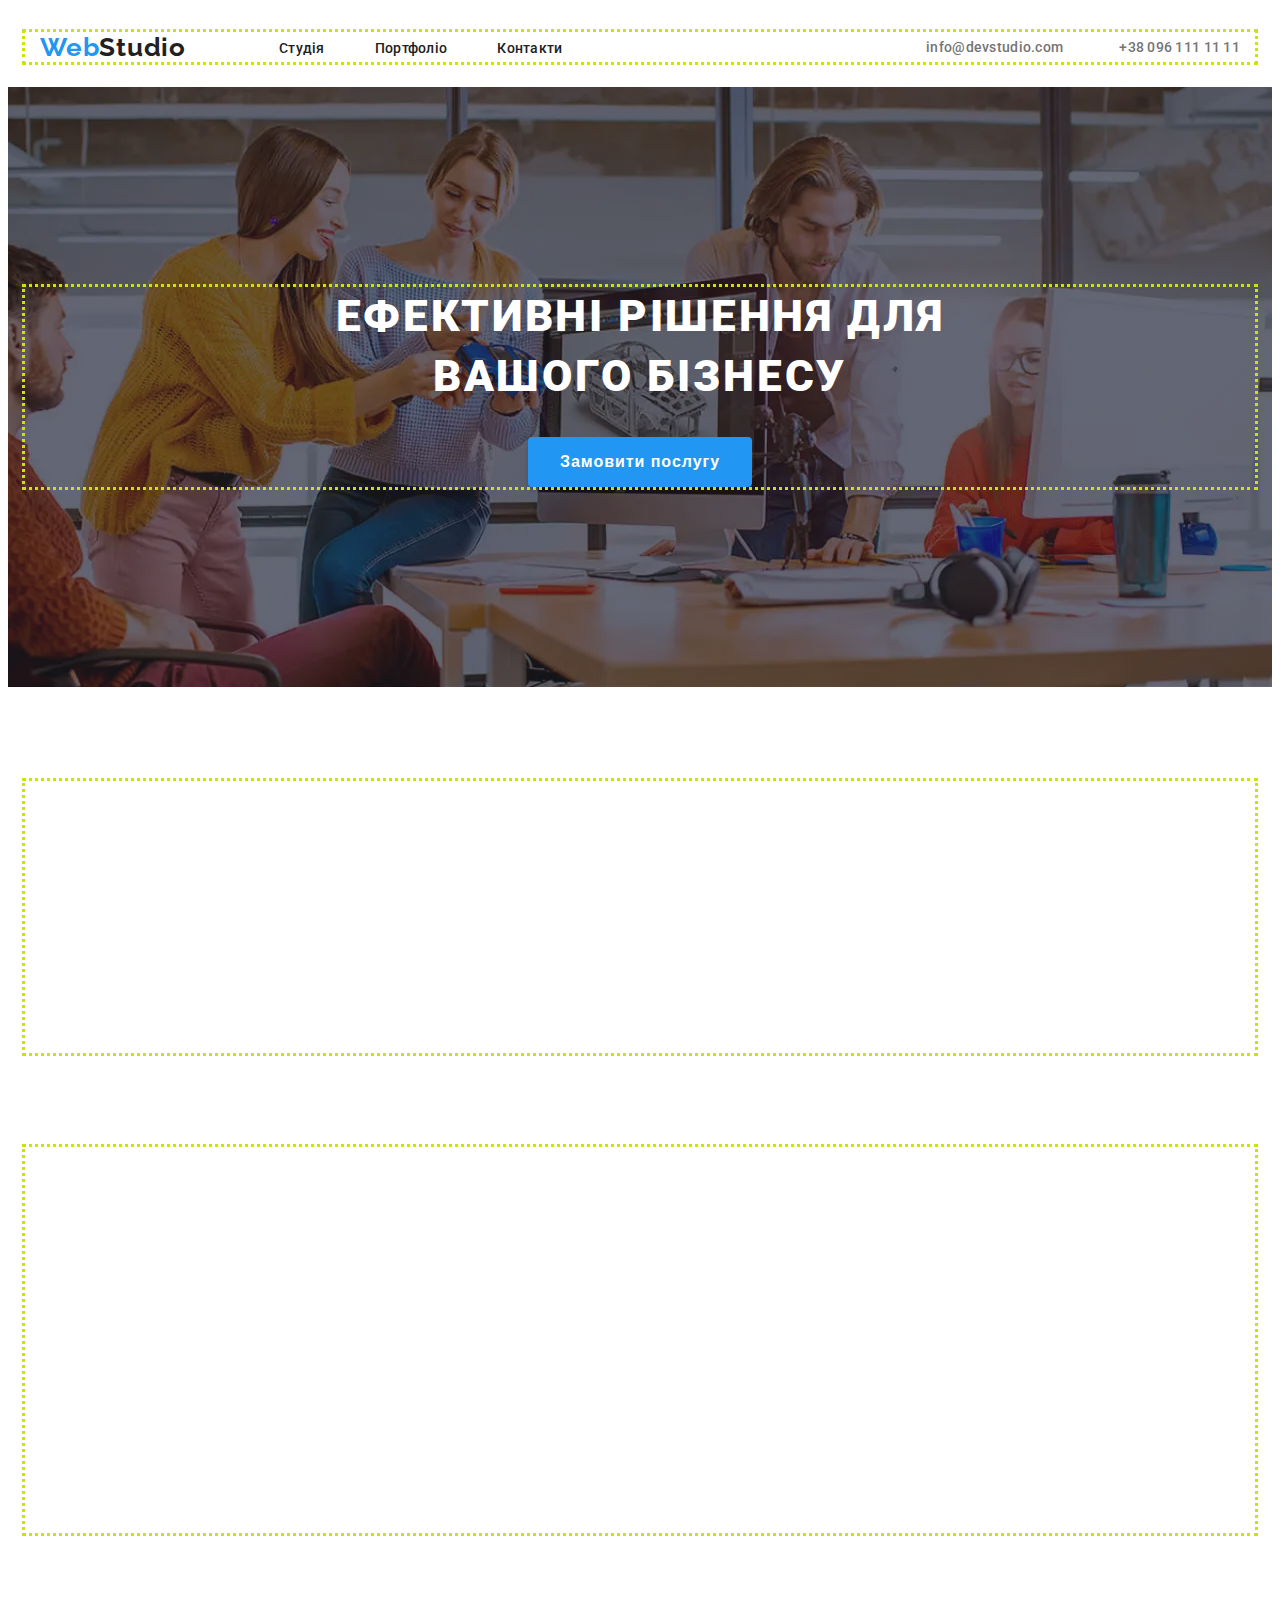
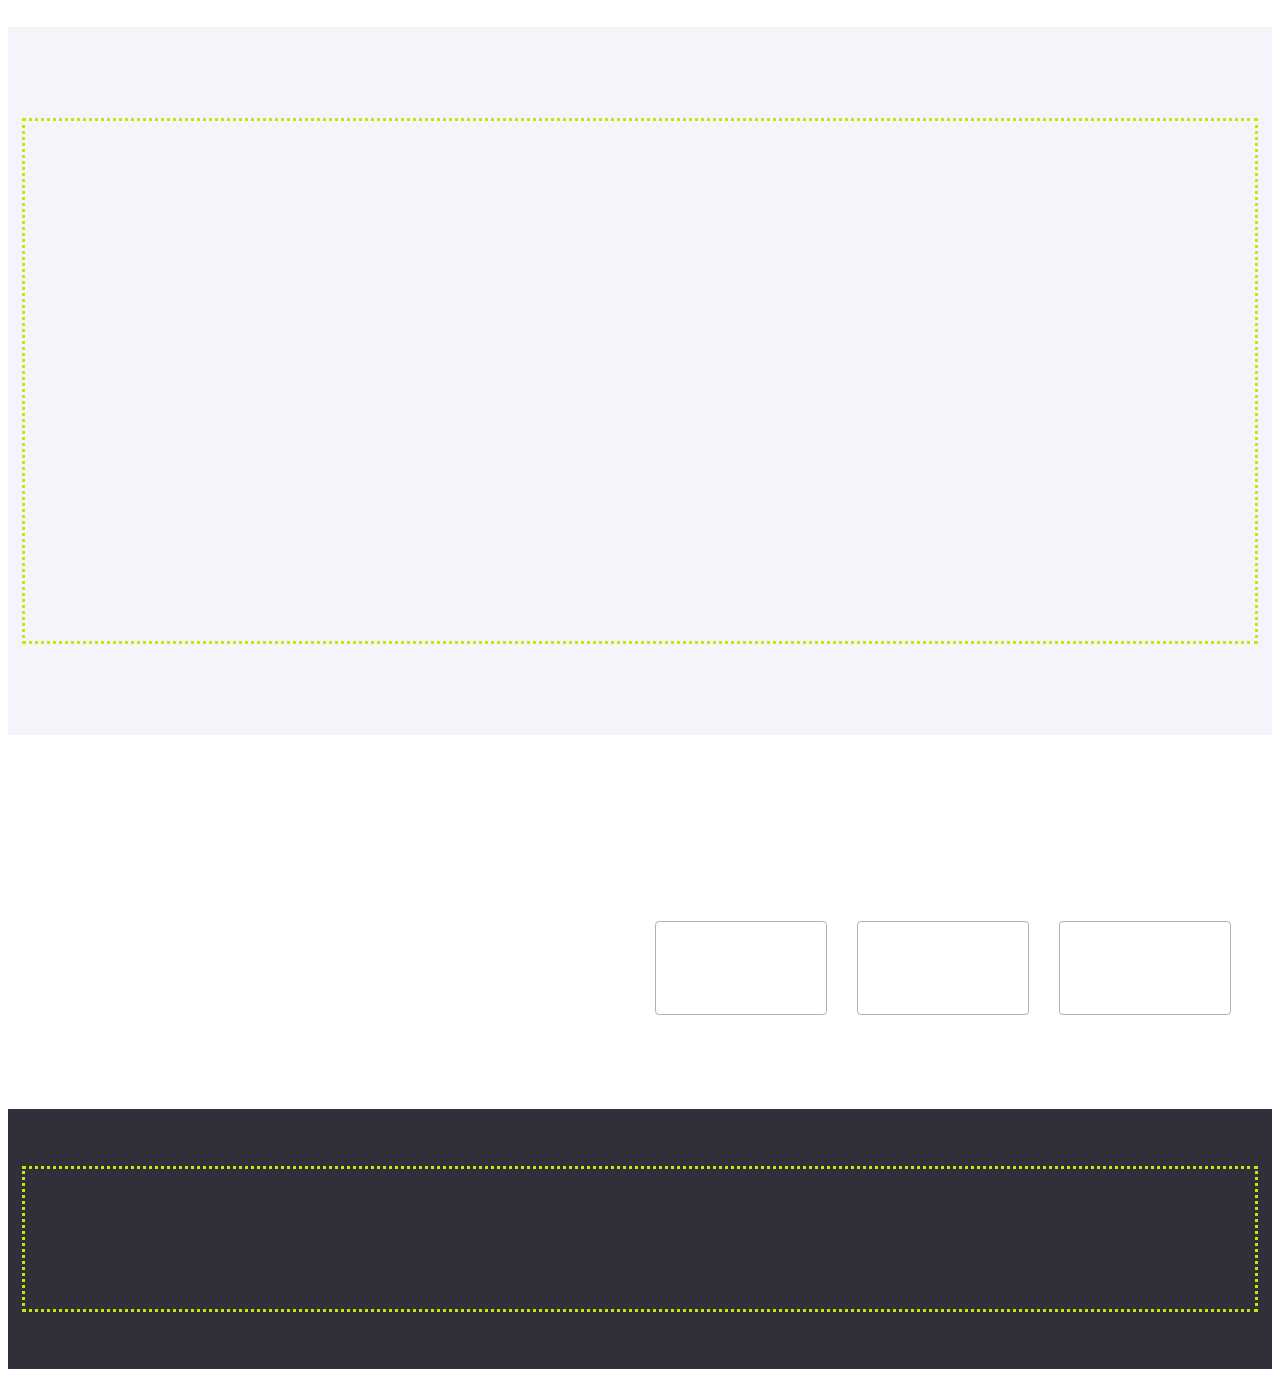
==== commit 655fe015: "index adapt" ====
--- a/index.html
+++ b/index.html
@@ -435,7 +435,7 @@
         </ul>
       </section>
     </main>
-    <!-- <footer id="contacts" class="footer">
+    <footer id="contacts" class="footer">
       <div class="container footer__wrap">
         <div class="footer__contcts" data-aos="fade-right">
           <a href="index.html" class="footer__logo1"
@@ -502,8 +502,8 @@
           </form>
         </div>
       </div>
-    </footer> -->
-    <!-- <div class="backdrop is-hidden" data-modal>
+    </footer>
+    <div class="backdrop is-hidden" data-modal>
       <div class="modal">
         <button type="button" class="modal__circle" data-modal-close>
           <svg class="modal__close" width="18px" height="18px">
@@ -562,7 +562,7 @@
           <button class="modal__btn" type="submit">Відправити</button>
         </form>
       </div>
-    </div> -->
+    </div>
     <!-- <a href="#top" class="scrolltop">
       <svg class="scrolltop__icon" width="21.68px" height="30.91px">
         <use href="./images/icons.svg#icon-arrow"></use>
--- a/styles/main.min.css
+++ b/styles/main.min.css
@@ -1 +1 @@
-.footer__info,.footer__address,.modal__link,.modal__text,.features__text{font-size:14px;font-weight:400}.footer__title,.service__subtitle,.features__title{font-size:14px;font-weight:700}a{text-decoration:none}ul{list-style-type:none}h1,h2,h3,h4,p,ul{margin:0;padding:0}button{border:none}img{width:100%;max-width:100%;display:block}.container{width:480px;margin-left:auto;margin-right:auto;padding:0 15px;outline:dotted red}@media screen and (min-width: 768px){.container{width:768px;outline:dotted green}}@media screen and (min-width: 1200px){.container{width:1200px;outline:dotted #cae408}}html{scroll-behavior:smooth}body{font-family:"Roboto"}main{overflow:hidden}.header{padding:10px 0;animation-name:header-move;animation-duration:1s}@media screen and (min-width: 768px){.header{padding:21px 0}}@media screen and (min-width: 1200px){.header{padding-top:24px;padding-bottom:25px}}.header__menu{width:40px;height:40px}@media screen and (min-width: 768px){.header__menu{display:none}}@media screen and (min-width: 1200px){.header__menu{display:none}}.header__wrap{display:flex;align-items:center;justify-content:space-between}@media screen and (min-width: 1200px){.header__wrap{display:flex;align-items:center;justify-content:center}}.header__logo1{color:#2196f3;font-family:Raleway;font-size:24px;font-weight:700;letter-spacing:.72px}@media screen and (min-width: 1200px){.header__logo1{font-size:26px;letter-spacing:.78px}}.header__logo2{color:#212121;font-family:Raleway;font-size:24px;font-weight:700;letter-spacing:.72px}@media screen and (min-width: 1200px){.header__logo2{font-size:26px;letter-spacing:.78px}}.header__list{display:none}@media screen and (min-width: 768px){.header__list{display:flex;align-items:center;justify-content:center;margin-left:88px;gap:50px}}@media screen and (min-width: 1200px){.header__list{display:flex;align-items:center;justify-content:center;margin-left:93px}}.header__infolist{display:none}@media screen and (min-width: 768px){.header__infolist{display:flex;align-items:center;justify-content:flex-start;flex-wrap:wrap;gap:10px;margin-left:96px}}@media screen and (min-width: 1200px){.header__infolist{display:flex;align-items:center;justify-content:center;gap:30px;margin-left:auto}}.header__infoitem{display:flex;align-items:center;justify-content:center;gap:10px;flex-direction:row-reverse;transition:fill 250ms cubic-bezier(0.4, 0, 0.2, 1)}.header__infoitem:hover .header__icon{fill:#2196f3;cursor:pointer}.header__infoitem:hover .header__info{fill:#2196f3;color:#2196f3;cursor:pointer}.header__icon{width:14px;height:14px;fill:#757575;transition:fill 250ms cubic-bezier(0.4, 0, 0.2, 1)}@media screen and (min-width: 1200px){.header__icon{width:16px;height:16px}}.header__link{color:#212121;font-size:14px;font-weight:500;letter-spacing:.28px;position:relative;transition:color 250ms cubic-bezier(0.4, 0, 0.2, 1)}.header__link:hover{color:#2196f3}.header__link:focus{color:#2196f3;outline:none}.header__link::after{display:block;content:"";width:100%;height:4px;background-color:#2196f3;border-radius:2px;position:absolute;top:44px;left:0;opacity:0;transition:opacity 250ms cubic-bezier(0.4, 0, 0.2, 1)}.header__link:hover::after{opacity:1}.header__link:focus::after{opacity:1}.index:hover .header__item:nth-child(1) .header__link::after{opacity:1}.index:hover .header__item:nth-child(1) .header__link{color:#2196f3}.portfolio:hover .header__item:nth-child(2) .header__link::after{opacity:1}.portfolio:hover .header__item:nth-child(2) .header__link{color:#2196f3}.header__info{color:#757575;font-size:12px;font-weight:500;letter-spacing:.24px;transition:color 250ms cubic-bezier(0.4, 0, 0.2, 1)}@media screen and (min-width: 1200px){.header__info{font-size:14px;letter-spacing:.28px}}.header__info:focus{color:#2196f3;outline:none}.header__info:focus-within~.header__icon{fill:#2196f3}@keyframes header-move{0%{transform:translate(0, -200px)}100%{transform:translate(0)}}.scrolltop{width:94px;height:94px;background:#f5f4fa;border:solid 1px #212121;border-radius:50%;display:flex;align-items:center;justify-content:center;position:fixed;bottom:25px;right:25px;z-index:2;transition:box-shadow,background-color,border,250ms cubic-bezier(0.4, 0, 0.2, 1);animation-name:scroll-to-top-move;animation-duration:1s}.scrolltop:hover{box-shadow:0px 2px 2px 0px rgba(0,0,0,.12),0px 1px 2px 0px rgba(0,0,0,.08),0px 3px 1px 0px rgba(0,0,0,.1);background-color:#2196f3;border:none}.scrolltop:focus{box-shadow:0px 2px 2px 0px rgba(0,0,0,.12),0px 1px 2px 0px rgba(0,0,0,.08),0px 3px 1px 0px rgba(0,0,0,.1);background-color:#2196f3;border:none;outline:none}.scrolltop:focus-visible .modal-close{fill:#fff}.scrolltop:hover .scrolltop__icon{fill:#fff}.scrolltop__icon{transform:rotate(90deg);transition:fill 250ms cubic-bezier(0.4, 0, 0.2, 1)}@keyframes scroll-to-top-move{0%{bottom:-85px;background-color:#2196f3}100%{bottom:25px}}.soc__list{display:flex;align-items:center;justify-content:center;gap:10px}.soc__item{width:44px;height:44px;border-radius:50%;display:flex;align-items:center;justify-content:center;transition:background-color 250ms cubic-bezier(0.4, 0, 0.2, 1);background-color:rgba(255,255,255,.1);cursor:pointer}.soc__item:hover{background-color:#2196f3}.soc__item:hover .soc__icon{fill:#fff}.soc__item:focus-within{background-color:#2196f3;outline:none}.soc__item:focus-within .soc__icon{fill:#fff}.soc__item:focus{outline:none}.soc__link{width:20px;height:20px}.soc__icon{width:20px;height:20px;fill:#afb1b8;transition:fill 250ms cubic-bezier(0.4, 0, 0.2, 1)}.offer{max-width:480px;background-image:linear-gradient(rgba(47, 48, 58, 0.4), rgba(47, 48, 58, 0.4)),url(../images/offerbg-mb.webp);margin-left:auto;margin-right:auto;padding:118px 0;animation-name:offer-bg;animation-duration:2.5s;overflow:hidden;background-repeat:no-repeat;background-position:center}@media screen and (min-width: 768px){.offer{max-width:768px;background-image:linear-gradient(rgba(47, 48, 58, 0.4), rgba(47, 48, 58, 0.4)),url(../images/offerbg-tb.webp)}}@media screen and (min-width: 1200px){.offer{max-width:1600px;background-image:linear-gradient(rgba(47, 48, 58, 0.4), rgba(47, 48, 58, 0.4)),url(../images/offerbg-ds.webp);padding:200px 0}}.offer__title{max-width:360px;color:#fff;font-size:26px;font-weight:900;line-height:161.538%;letter-spacing:1.56px;text-transform:uppercase;text-align:center;margin-left:auto;margin-right:auto;animation-name:offer-move;animation-duration:1.6s}@media screen and (min-width: 1200px){.offer__title{max-width:696px;font-size:44px;line-height:136.364%;letter-spacing:2.64px}}.offer__button{border-radius:4px;background:#2196f3;box-shadow:0px 4px 4px 0px rgba(0,0,0,.15);color:#fff;text-align:center;font-size:16px;font-weight:700;line-height:187.5%;letter-spacing:.96px;margin-top:30px;padding:10px 24px;display:block;margin-left:auto;margin-right:auto;cursor:pointer;animation-name:offer-button-move;animation-duration:1.6s}@media screen and (min-width: 1200px){.offer__button{padding:10px 32px}}@keyframes offer-bg{0%{opacity:0}100%{opacity:1}}@keyframes offer-move{0%{transform:translate(1100px, -350px);opacity:0}100%{transform:translate(0);opacity:1}}@keyframes offer-button-move{0%{transform:translate(-1100px, -350px);opacity:0}100%{transform:translate(0);opacity:1}}.features{padding:60px 0}@media screen and (min-width: 1200px){.features{padding:94px 0}}.features__article{display:flex;align-items:center;justify-content:center;flex-direction:column}.features__list{display:flex;align-items:center;justify-content:center;gap:30px;flex-direction:column}@media screen and (min-width: 768px){.features__list{flex-wrap:wrap;flex-direction:row}}@media screen and (min-width: 1200px){.features__list{display:flex;align-items:none;justify-content:none}}.features__title{margin-bottom:10px;color:#212121;letter-spacing:.42px;text-transform:uppercase}.features__text{color:#757575;line-height:171.429%;letter-spacing:.42px}@media screen and (min-width: 768px){.features__text{max-width:354px}}@media screen and (min-width: 1200px){.features__text{max-width:270px}}.features__wrap{width:450px;height:120px;background-color:#f5f4fa;border-radius:4px;text-align:center;padding-top:25px;margin-bottom:30px}@media screen and (min-width: 768px){.features__wrap{width:354px}}@media screen and (min-width: 1200px){.features__wrap{width:270px}}.features__icon{width:70px;height:70px}.service{display:none;padding-bottom:94px}@media screen and (min-width: 1200px){.service{display:block}}.service__list{display:flex;align-items:center;justify-content:center;gap:30px}.service__title{color:#212121;text-align:center;font-size:36px;font-weight:700;letter-spacing:1.08px;margin-bottom:50px}.service__subtitle{color:#fff;letter-spacing:.42px;text-transform:uppercase}.service__image{width:370px;height:294px}.service__item{position:relative}.service__bg{position:absolute;background-color:rgba(47,48,58,.8);width:370px;height:70px;bottom:0;left:0;padding:27px 107px}.service__item:nth-child(2) .service__bg{padding:27px 111px}.service__item:nth-child(3) .service__bg{padding:27px 93px}.team{padding:60px 0;background-color:#f5f4fa}@media screen and (min-width: 1200px){.team{padding:94px 0}}.team__list{display:flex;align-items:center;justify-content:center;gap:30px;flex-direction:column}@media screen and (min-width: 768px){.team__list{flex-direction:row;flex-wrap:wrap}}@media screen and (min-width: 1200px){.team__list{flex-direction:row}}.team__title{color:#212121;text-align:center;font-size:36px;font-weight:700;letter-spacing:1.08px;margin-bottom:30px}@media screen and (min-width: 1200px){.team__title{margin-bottom:50px}}.team__wrap{padding:30px 0 16px}.team__mate{color:#212121;text-align:center;font-size:16px;font-weight:500;letter-spacing:.48px}.team__item{padding-bottom:24px;background-color:#fff;border-radius:0px 0px 4px 4px;box-shadow:0px 2px 1px 0px rgba(0,0,0,.2),0px 1px 1px 0px rgba(0,0,0,.14),0px 1px 3px 0px rgba(0,0,0,.12)}@media screen and (min-width: 1200px){.team__item{padding-bottom:30px}}.team__photo{overflow:hidden}@media screen and (min-width: 768px){.team__photo{width:354px;height:374px}}@media screen and (min-width: 1200px){.team__photo{width:270px;height:260px}}.team__subtitle{color:#757575;text-align:center;font-size:16px;font-weight:400;letter-spacing:.48px;margin-top:10px}.clients{padding:60px 0}@media screen and (min-width: 1200px){.clients{padding:94px 0}}.clients__title{color:#212121;text-align:center;font-size:36px;font-weight:700;letter-spacing:1.08px;margin-bottom:30px}@media screen and (min-width: 1200px){.clients__title{margin-bottom:50px}}.clients__list{display:flex;align-items:center;justify-content:center;flex-wrap:wrap;gap:30px;max-width:450px;margin:0 auto}@media screen and (min-width: 768px){.clients__list{max-width:738px}}@media screen and (min-width: 1200px){.clients__list{max-width:none}}.clients__item{border-radius:4px;width:210px;height:92px;transition:border 250ms cubic-bezier(0.4, 0, 0.2, 1);border-radius:4px;border:1px solid #afb1b8;display:flex;align-items:center;justify-content:center}.clients__item:hover{border:1px solid #2196f3}.clients__item:focus{border:1px solid #2196f3;outline:none}@media screen and (min-width: 768px){.clients__item{width:226px}}@media screen and (min-width: 1200px){.clients__item{width:170px}}.clients__link{display:block}.clients__logo{width:170px;height:92px;fill:#afb1b8;transition:fill 250ms cubic-bezier(0.4, 0, 0.2, 1)}.clients__logo:hover{fill:#2196f3}.clients__link:focus .clients__logo{fill:#2196f3;outline:none}.backdrop{width:100%;height:100%;background:rgba(0,0,0,.2);position:fixed;top:0;right:0;display:flex;align-items:center;justify-content:center;transition:opacity 250ms cubic-bezier(0.4, 0, 0.2, 1)}.modal{width:528px;height:581px;border-radius:4px;background:#fff;box-shadow:0px 2px 1px 0px rgba(0,0,0,.2),0px 1px 1px 0px rgba(0,0,0,.14),0px 1px 3px 0px rgba(0,0,0,.12);position:relative;padding:40px;transform:rotate(360deg);transition:transform 1s cubic-bezier(0.4, 0, 0.2, 1)}.modal__circle{background-color:rgba(0,0,0,0);width:30px;height:30px;border-radius:50%;border:solid 1px rgba(0,0,0,.1);display:flex;align-items:center;justify-content:center;position:absolute;top:8px;right:8px;transition:fill 250ms cubic-bezier(0.4, 0, 0.2, 1)}.modal__circle:hover{fill:#2196f3;cursor:pointer}.modal__circle:focus{fill:#2196f3}.modal__title{color:#212121;text-align:center;font-size:20px;font-weight:700;letter-spacing:.6px;margin-bottom:12px}.modal__label{display:block;color:#757575;font-size:12px;font-weight:400;letter-spacing:.12px;margin-bottom:4px}.modal__input{width:448px;height:40px;border-radius:4px;border:1px solid rgba(33,33,33,.2);padding:11px 12px 11px 40px;outline:none;transition:border-color 250ms cubic-bezier(0.4, 0, 0.2, 1)}.modal__icon{transition:fill 250ms cubic-bezier(0.4, 0, 0.2, 1)}.modal__input:hover{border-color:#2196f3;cursor:pointer}.modal__input:hover~.modal__icon{fill:#2196f3}.modal__input:focus{border-color:#2196f3;cursor:pointer}.modal__input:focus~.modal__icon{fill:#2196f3}.modal__comment{min-width:448px;min-height:120px;border-radius:4px;border:1px solid rgba(33,33,33,.2);padding:12px;resize:none;font-size:12px;letter-spacing:.12px;font-weight:400;outline:none;transition:border-color 250ms cubic-bezier(0.4, 0, 0.2, 1)}.modal__comment::-moz-placeholder{color:rgba(117,117,117,.5);font-size:12px;font-weight:400;letter-spacing:.12px}.modal__comment::placeholder{color:rgba(117,117,117,.5);font-size:12px;font-weight:400;letter-spacing:.12px}.modal__comment:hover,.modal__comment:focus{border-color:#2196f3;cursor:pointer}.modal__checkbox{width:16px;height:16px}.modal__checkbox{cursor:pointer}.modal__list{display:flex;align-items:center;justify-content:center;flex-direction:column;gap:10px;margin-bottom:20px}.modal__wrap{display:flex;align-items:center;justify-content:center;gap:7px}.modal__text{color:#757575;line-height:171.429%;letter-spacing:.42px}.modal__link{color:#2196f3;line-height:24px;letter-spacing:.42px;text-decoration-line:underline}.modal__btn{padding:10px 52px;color:#fff;text-align:center;font-size:16px;font-weight:700;line-height:187.5%;letter-spacing:.96px;border-radius:4px;background:#2196f3;box-shadow:0px 4px 4px 0px rgba(0,0,0,.15);display:block;margin-right:auto;margin-left:auto;margin-top:30px}.modal__btn:hover{cursor:pointer}.modal__item{position:relative}.modal__icon{position:absolute;top:29px;left:12px}.is-hidden .modal{transform:rotate(720deg) scale(15)}.is-hidden{opacity:0;pointer-events:none}.footer{padding:60px 0;background-color:#2f303a}.footer__icon{fill:#fff;transition:fill 250ms cubic-bezier(0.4, 0, 0.2, 1)}.footer__soc{padding-top:12px}.footer__logo1{color:#2196f3;font-family:Raleway;font-size:24px;font-weight:700;letter-spacing:.72px}@media screen and (min-width: 1200px){.footer__logo1{font-size:26px;letter-spacing:.78px}}.footer__logo2{color:#fff;font-family:Raleway;font-size:24px;font-weight:700;letter-spacing:.72px}@media screen and (min-width: 1200px){.footer__logo2{font-size:26px;letter-spacing:.78px}}.footer__address{color:#fff;line-height:171.429%;letter-spacing:.42px;font-style:normal;margin-bottom:9px;margin-top:20px}.footer__list{display:flex;align-items:none;justify-content:none;gap:9px;flex-direction:column}.footer__info{color:rgba(255,255,255,.6);line-height:171.429%;letter-spacing:.42px;transition:color 250ms cubic-bezier(0.4, 0, 0.2, 1)}.footer__info:hover{color:#2196f3}.footer__info:focus{color:#2196f3;outline:none}.footer__title{color:#fff;letter-spacing:.42px;text-transform:uppercase;margin-bottom:20px}.footer__wrap{display:flex;align-items:none;justify-content:none;gap:93px}.footer__subscribe{padding-top:12px}.footer__input{width:358px;height:50px;border-radius:4px;border:1px solid rgba(255,255,255,.3);background:rgba(33,150,243,0);box-shadow:0px 4px 4px 0px rgba(0,0,0,.15);padding:15px 16px;color:#fff;transition:border-color 250ms cubic-bezier(0.4, 0, 0.2, 1)}.footer__input:hover{border-color:#2196f3}.footer__input:focus{border-color:#2196f3;outline:none}.footer__input::-moz-placeholder{color:rgba(255,255,255,.6);font-size:16px;font-weight:400;line-height:125%;letter-spacing:.48px}.footer__input::placeholder{color:rgba(255,255,255,.6);font-size:16px;font-weight:400;line-height:125%;letter-spacing:.48px}.footer__btn{color:#fff;font-size:16px;font-weight:700;line-height:187.5%;letter-spacing:.96px;width:200px;height:50px;border-radius:4px;background:#2196f3;box-shadow:0px 4px 4px 0px rgba(0,0,0,.15);display:flex;align-items:center;justify-content:none;gap:10px;padding:10px 28px}.footer__btn:hover{cursor:pointer}.footer__form{display:flex;align-items:center;justify-content:center;gap:12px}.footer__subscribe__icon{fill:#fff}/*# sourceMappingURL=main.min.css.map */+.footer__info,.footer__address,.modal__link,.modal__text,.features__text{font-size:14px;font-weight:400}.footer__title,.service__subtitle,.features__title{font-size:14px;font-weight:700}a{text-decoration:none}ul{list-style-type:none}h1,h2,h3,h4,p,ul{margin:0;padding:0}button{border:none}img{width:100%;max-width:100%;display:block}.container{width:480px;margin-left:auto;margin-right:auto;padding:0 15px;outline:dotted red}@media screen and (min-width: 768px){.container{width:768px;outline:dotted green}}@media screen and (min-width: 1200px){.container{width:1200px;outline:dotted #cae408}}html{scroll-behavior:smooth}body{font-family:"Roboto"}main{overflow:hidden}.header{padding:10px 0;animation-name:header-move;animation-duration:1s}@media screen and (min-width: 768px){.header{padding:21px 0}}@media screen and (min-width: 1200px){.header{padding-top:24px;padding-bottom:25px}}.header__menu{width:40px;height:40px}@media screen and (min-width: 768px){.header__menu{display:none}}@media screen and (min-width: 1200px){.header__menu{display:none}}.header__wrap{display:flex;align-items:center;justify-content:space-between}@media screen and (min-width: 1200px){.header__wrap{display:flex;align-items:center;justify-content:center}}.header__logo1{color:#2196f3;font-family:Raleway;font-size:24px;font-weight:700;letter-spacing:.72px}@media screen and (min-width: 1200px){.header__logo1{font-size:26px;letter-spacing:.78px}}.header__logo2{color:#212121;font-family:Raleway;font-size:24px;font-weight:700;letter-spacing:.72px}@media screen and (min-width: 1200px){.header__logo2{font-size:26px;letter-spacing:.78px}}.header__list{display:none}@media screen and (min-width: 768px){.header__list{display:flex;align-items:center;justify-content:center;margin-left:88px;gap:50px}}@media screen and (min-width: 1200px){.header__list{display:flex;align-items:center;justify-content:center;margin-left:93px}}.header__infolist{display:none}@media screen and (min-width: 768px){.header__infolist{display:flex;align-items:center;justify-content:flex-start;flex-wrap:wrap;gap:10px;margin-left:96px}}@media screen and (min-width: 1200px){.header__infolist{display:flex;align-items:center;justify-content:center;gap:30px;margin-left:auto}}.header__infoitem{display:flex;align-items:center;justify-content:center;gap:10px;flex-direction:row-reverse;transition:fill 250ms cubic-bezier(0.4, 0, 0.2, 1)}.header__infoitem:hover .header__icon{fill:#2196f3;cursor:pointer}.header__infoitem:hover .header__info{fill:#2196f3;color:#2196f3;cursor:pointer}.header__icon{width:14px;height:14px;fill:#757575;transition:fill 250ms cubic-bezier(0.4, 0, 0.2, 1)}@media screen and (min-width: 1200px){.header__icon{width:16px;height:16px}}.header__link{color:#212121;font-size:14px;font-weight:500;letter-spacing:.28px;position:relative;transition:color 250ms cubic-bezier(0.4, 0, 0.2, 1)}.header__link:hover{color:#2196f3}.header__link:focus{color:#2196f3;outline:none}.header__link::after{display:block;content:"";width:100%;height:4px;background-color:#2196f3;border-radius:2px;position:absolute;top:44px;left:0;opacity:0;transition:opacity 250ms cubic-bezier(0.4, 0, 0.2, 1)}.header__link:hover::after{opacity:1}.header__link:focus::after{opacity:1}.index:hover .header__item:nth-child(1) .header__link::after{opacity:1}.index:hover .header__item:nth-child(1) .header__link{color:#2196f3}.portfolio:hover .header__item:nth-child(2) .header__link::after{opacity:1}.portfolio:hover .header__item:nth-child(2) .header__link{color:#2196f3}.header__info{color:#757575;font-size:12px;font-weight:500;letter-spacing:.24px;transition:color 250ms cubic-bezier(0.4, 0, 0.2, 1)}@media screen and (min-width: 1200px){.header__info{font-size:14px;letter-spacing:.28px}}.header__info:focus{color:#2196f3;outline:none}.header__info:focus-within~.header__icon{fill:#2196f3}@keyframes header-move{0%{transform:translate(0, -200px)}100%{transform:translate(0)}}.scrolltop{width:94px;height:94px;background:#f5f4fa;border:solid 1px #212121;border-radius:50%;display:flex;align-items:center;justify-content:center;position:fixed;bottom:25px;right:25px;z-index:2;transition:box-shadow,background-color,border,250ms cubic-bezier(0.4, 0, 0.2, 1);animation-name:scroll-to-top-move;animation-duration:1s}.scrolltop:hover{box-shadow:0px 2px 2px 0px rgba(0,0,0,.12),0px 1px 2px 0px rgba(0,0,0,.08),0px 3px 1px 0px rgba(0,0,0,.1);background-color:#2196f3;border:none}.scrolltop:focus{box-shadow:0px 2px 2px 0px rgba(0,0,0,.12),0px 1px 2px 0px rgba(0,0,0,.08),0px 3px 1px 0px rgba(0,0,0,.1);background-color:#2196f3;border:none;outline:none}.scrolltop:focus-visible .modal-close{fill:#fff}.scrolltop:hover .scrolltop__icon{fill:#fff}.scrolltop__icon{transform:rotate(90deg);transition:fill 250ms cubic-bezier(0.4, 0, 0.2, 1)}@keyframes scroll-to-top-move{0%{bottom:-85px;background-color:#2196f3}100%{bottom:25px}}.soc__list{display:flex;align-items:center;justify-content:center;gap:10px}.soc__item{width:44px;height:44px;border-radius:50%;display:flex;align-items:center;justify-content:center;transition:background-color 250ms cubic-bezier(0.4, 0, 0.2, 1);background-color:rgba(255,255,255,.1);cursor:pointer}.soc__item:hover{background-color:#2196f3}.soc__item:hover .soc__icon{fill:#fff}.soc__item:focus-within{background-color:#2196f3;outline:none}.soc__item:focus-within .soc__icon{fill:#fff}.soc__item:focus{outline:none}.soc__link{width:20px;height:20px}.soc__icon{width:20px;height:20px;fill:#afb1b8;transition:fill 250ms cubic-bezier(0.4, 0, 0.2, 1)}.offer{max-width:480px;background-image:linear-gradient(rgba(47, 48, 58, 0.4), rgba(47, 48, 58, 0.4)),url(../images/offerbg-mb.webp);margin-left:auto;margin-right:auto;padding:118px 0;animation-name:offer-bg;animation-duration:2.5s;overflow:hidden;background-repeat:no-repeat;background-position:center}@media screen and (min-width: 768px){.offer{max-width:768px;background-image:linear-gradient(rgba(47, 48, 58, 0.4), rgba(47, 48, 58, 0.4)),url(../images/offerbg-tb.webp)}}@media screen and (min-width: 1200px){.offer{max-width:1600px;background-image:linear-gradient(rgba(47, 48, 58, 0.4), rgba(47, 48, 58, 0.4)),url(../images/offerbg-ds.webp);padding:200px 0}}.offer__title{max-width:360px;color:#fff;font-size:26px;font-weight:900;line-height:161.538%;letter-spacing:1.56px;text-transform:uppercase;text-align:center;margin-left:auto;margin-right:auto;animation-name:offer-move;animation-duration:1.6s}@media screen and (min-width: 1200px){.offer__title{max-width:696px;font-size:44px;line-height:136.364%;letter-spacing:2.64px}}.offer__button{border-radius:4px;background:#2196f3;box-shadow:0px 4px 4px 0px rgba(0,0,0,.15);color:#fff;text-align:center;font-size:16px;font-weight:700;line-height:187.5%;letter-spacing:.96px;margin-top:30px;padding:10px 24px;display:block;margin-left:auto;margin-right:auto;cursor:pointer;animation-name:offer-button-move;animation-duration:1.6s}@media screen and (min-width: 1200px){.offer__button{padding:10px 32px}}@keyframes offer-bg{0%{opacity:0}100%{opacity:1}}@keyframes offer-move{0%{transform:translate(1100px, -350px);opacity:0}100%{transform:translate(0);opacity:1}}@keyframes offer-button-move{0%{transform:translate(-1100px, -350px);opacity:0}100%{transform:translate(0);opacity:1}}.features{padding:60px 0}@media screen and (min-width: 1200px){.features{padding:94px 0}}.features__article{display:flex;align-items:center;justify-content:center;flex-direction:column}.features__list{display:flex;align-items:center;justify-content:center;gap:30px;flex-direction:column}@media screen and (min-width: 768px){.features__list{flex-wrap:wrap;flex-direction:row}}@media screen and (min-width: 1200px){.features__list{display:flex;align-items:none;justify-content:none}}.features__title{margin-bottom:10px;color:#212121;letter-spacing:.42px;text-transform:uppercase}.features__text{color:#757575;line-height:171.429%;letter-spacing:.42px}@media screen and (min-width: 768px){.features__text{max-width:354px}}@media screen and (min-width: 1200px){.features__text{max-width:270px}}.features__wrap{width:450px;height:120px;background-color:#f5f4fa;border-radius:4px;text-align:center;padding-top:25px;margin-bottom:30px}@media screen and (min-width: 768px){.features__wrap{width:354px}}@media screen and (min-width: 1200px){.features__wrap{width:270px}}.features__icon{width:70px;height:70px}.service{display:none;padding-bottom:94px}@media screen and (min-width: 1200px){.service{display:block}}.service__list{display:flex;align-items:center;justify-content:center;gap:30px}.service__title{color:#212121;text-align:center;font-size:36px;font-weight:700;letter-spacing:1.08px;margin-bottom:50px}.service__subtitle{color:#fff;letter-spacing:.42px;text-transform:uppercase}.service__image{width:370px;height:294px}.service__item{position:relative}.service__bg{position:absolute;background-color:rgba(47,48,58,.8);width:370px;height:70px;bottom:0;left:0;padding:27px 107px}.service__item:nth-child(2) .service__bg{padding:27px 111px}.service__item:nth-child(3) .service__bg{padding:27px 93px}.team{padding:60px 0;background-color:#f5f4fa}@media screen and (min-width: 1200px){.team{padding:94px 0}}.team__list{display:flex;align-items:center;justify-content:center;gap:30px;flex-direction:column}@media screen and (min-width: 768px){.team__list{flex-direction:row;flex-wrap:wrap}}@media screen and (min-width: 1200px){.team__list{flex-direction:row}}.team__title{color:#212121;text-align:center;font-size:36px;font-weight:700;letter-spacing:1.08px;margin-bottom:30px}@media screen and (min-width: 1200px){.team__title{margin-bottom:50px}}.team__wrap{padding:30px 0 16px}.team__mate{color:#212121;text-align:center;font-size:16px;font-weight:500;letter-spacing:.48px}.team__item{padding-bottom:24px;background-color:#fff;border-radius:0px 0px 4px 4px;box-shadow:0px 2px 1px 0px rgba(0,0,0,.2),0px 1px 1px 0px rgba(0,0,0,.14),0px 1px 3px 0px rgba(0,0,0,.12)}@media screen and (min-width: 1200px){.team__item{padding-bottom:30px}}.team__photo{overflow:hidden}@media screen and (min-width: 768px){.team__photo{width:354px;height:374px}}@media screen and (min-width: 1200px){.team__photo{width:270px;height:260px}}.team__subtitle{color:#757575;text-align:center;font-size:16px;font-weight:400;letter-spacing:.48px;margin-top:10px}.clients{padding:60px 0}@media screen and (min-width: 1200px){.clients{padding:94px 0}}.clients__title{color:#212121;text-align:center;font-size:36px;font-weight:700;letter-spacing:1.08px;margin-bottom:30px}@media screen and (min-width: 1200px){.clients__title{margin-bottom:50px}}.clients__list{display:flex;align-items:center;justify-content:center;flex-wrap:wrap;gap:30px;max-width:450px;margin:0 auto}@media screen and (min-width: 768px){.clients__list{max-width:738px}}@media screen and (min-width: 1200px){.clients__list{max-width:none}}.clients__item{border-radius:4px;width:210px;height:92px;transition:border 250ms cubic-bezier(0.4, 0, 0.2, 1);border-radius:4px;border:1px solid #afb1b8;display:flex;align-items:center;justify-content:center}.clients__item:hover{border:1px solid #2196f3}.clients__item:focus{border:1px solid #2196f3;outline:none}@media screen and (min-width: 768px){.clients__item{width:226px}}@media screen and (min-width: 1200px){.clients__item{width:170px}}.clients__link{display:block}.clients__logo{width:170px;height:92px;fill:#afb1b8;transition:fill 250ms cubic-bezier(0.4, 0, 0.2, 1)}.clients__logo:hover{fill:#2196f3}.clients__link:focus .clients__logo{fill:#2196f3;outline:none}.backdrop{width:100%;height:100%;background:rgba(0,0,0,.2);position:fixed;top:0;right:0;display:flex;align-items:center;justify-content:center;transition:opacity 250ms cubic-bezier(0.4, 0, 0.2, 1)}.modal{width:450px;height:609px;border-radius:4px;background:#fff;box-shadow:0px 2px 1px 0px rgba(0,0,0,.2),0px 1px 1px 0px rgba(0,0,0,.14),0px 1px 3px 0px rgba(0,0,0,.12);position:relative;padding:40px;transform:rotate(360deg);transition:transform 1s cubic-bezier(0.4, 0, 0.2, 1)}@media screen and (min-width: 1200px){.modal{width:528px;height:581px}}.modal__circle{background-color:rgba(0,0,0,0);width:30px;height:30px;border-radius:50%;border:solid 1px rgba(0,0,0,.1);display:flex;align-items:center;justify-content:center;position:absolute;top:8px;right:8px;transition:fill 250ms cubic-bezier(0.4, 0, 0.2, 1)}.modal__circle:hover{fill:#2196f3;cursor:pointer}.modal__circle:focus{fill:#2196f3}.modal__title{color:#212121;text-align:center;font-size:20px;font-weight:700;letter-spacing:.6px;margin-bottom:12px;line-height:150%}@media screen and (min-width: 1200px){.modal__title{line-height:normal}}.modal__label{display:block;color:#757575;font-size:12px;font-weight:400;letter-spacing:.12px;margin-bottom:4px}.modal__input{width:370px;height:40px;border-radius:4px;border:1px solid rgba(33,33,33,.2);padding:11px 12px 11px 40px;outline:none;transition:border-color 250ms cubic-bezier(0.4, 0, 0.2, 1)}@media screen and (min-width: 1200px){.modal__input{width:448px}}.modal__icon{transition:fill 250ms cubic-bezier(0.4, 0, 0.2, 1)}.modal__input:hover{border-color:#2196f3;cursor:pointer}.modal__input:hover~.modal__icon{fill:#2196f3}.modal__input:focus{border-color:#2196f3;cursor:pointer}.modal__input:focus~.modal__icon{fill:#2196f3}.modal__comment{min-width:370px;min-height:120px;border-radius:4px;border:1px solid rgba(33,33,33,.2);padding:12px;resize:none;font-size:12px;letter-spacing:.12px;font-weight:400;outline:none;transition:border-color 250ms cubic-bezier(0.4, 0, 0.2, 1)}@media screen and (min-width: 1200px){.modal__comment{min-width:448px}}.modal__comment::-moz-placeholder{color:rgba(117,117,117,.5);font-size:14px;font-weight:400;letter-spacing:.14px}.modal__comment::placeholder{color:rgba(117,117,117,.5);font-size:14px;font-weight:400;letter-spacing:.14px}@media screen and (min-width: 1200px){.modal__comment::-moz-placeholder{letter-spacing:.12px;font-size:12px}.modal__comment::placeholder{letter-spacing:.12px;font-size:12px}}.modal__comment:hover,.modal__comment:focus{border-color:#2196f3;cursor:pointer}.modal__checkbox{width:16px;height:16px}.modal__checkbox{cursor:pointer}.modal__list{display:flex;align-items:center;justify-content:center;flex-direction:column;gap:10px;margin-bottom:20px}.modal__wrap{display:flex;align-items:center;justify-content:center;gap:7px}.modal__text{color:#757575;font-weight:400;font-size:12px;line-height:normal;letter-spacing:.36px}@media screen and (min-width: 1200px){.modal__text{font-size:14px;line-height:171.429%;letter-spacing:.42px}}.modal__link{color:#2196f3;line-height:24px;letter-spacing:.42px;text-decoration-line:underline}.modal__btn{padding:10px 52px;color:#fff;text-align:center;font-size:16px;font-weight:700;line-height:187.5%;letter-spacing:.96px;border-radius:4px;background:#2196f3;box-shadow:0px 4px 4px 0px rgba(0,0,0,.15);display:block;margin-right:auto;margin-left:auto;margin-top:30px}.modal__btn:hover{cursor:pointer}.modal__item{position:relative}.modal__icon{position:absolute;top:29px;left:12px}.is-hidden .modal{transform:rotate(720deg) scale(15)}.is-hidden{opacity:0;pointer-events:none}.footer{padding:60px 0;background-color:#2f303a;overflow:hidden}.footer__icon{fill:#fff;transition:fill 250ms cubic-bezier(0.4, 0, 0.2, 1)}@media screen and (min-width: 768px){.footer__soc{padding-top:5px}}@media screen and (min-width: 1200px){.footer__soc{padding-top:12px;margin-left:70px}}.footer__logo1{color:#2196f3;font-family:Raleway;font-size:24px;font-weight:700;letter-spacing:.72px}@media screen and (min-width: 1200px){.footer__logo1{font-size:26px;letter-spacing:.78px}}.footer__logo2{color:#fff;font-family:Raleway;font-size:24px;font-weight:700;letter-spacing:.72px}@media screen and (min-width: 1200px){.footer__logo2{font-size:26px;letter-spacing:.78px}}.footer__contcts{display:flex;align-items:center;justify-content:center;flex-direction:column}@media screen and (min-width: 768px){.footer__contcts{margin-left:61px;margin-right:165px}}@media screen and (min-width: 1200px){.footer__contcts{display:block;margin:0}}.footer__address{color:#fff;line-height:171.429%;letter-spacing:.42px;font-style:normal;margin-bottom:9px;margin-top:20px}.footer__list{display:flex;align-items:none;justify-content:none;gap:9px;flex-direction:column}.footer__info{color:rgba(255,255,255,.6);line-height:171.429%;letter-spacing:.42px;transition:color 250ms cubic-bezier(0.4, 0, 0.2, 1)}.footer__info:hover{color:#2196f3}.footer__info:focus{color:#2196f3;outline:none}.footer__title{text-align:center;color:#fff;letter-spacing:.42px;text-transform:uppercase;margin-bottom:20px}@media screen and (min-width: 1200px){.footer__title{text-align:left}}.footer__wrap{display:flex;align-items:none;justify-content:none;gap:60px;flex-direction:column;flex-wrap:wrap}@media screen and (min-width: 768px){.footer__wrap{flex-direction:row;gap:0}}@media screen and (min-width: 768px){.footer__subscribe{margin-top:60px;margin-right:auto;margin-left:auto}}@media screen and (min-width: 1200px){.footer__subscribe{padding-top:12px;margin:0 0 0 93px}}.footer__input{width:450px;height:50px;border-radius:4px;border:1px solid rgba(255,255,255,.3);background:rgba(33,150,243,0);box-shadow:0px 4px 4px 0px rgba(0,0,0,.15);padding:15px 16px;color:#fff;transition:border-color 250ms cubic-bezier(0.4, 0, 0.2, 1)}@media screen and (min-width: 1200px){.footer__input{width:358px}}.footer__input:hover{border-color:#2196f3}.footer__input:focus{border-color:#2196f3;outline:none}.footer__input::-moz-placeholder{color:rgba(255,255,255,.6);font-size:16px;font-weight:400;line-height:125%;letter-spacing:.48px}.footer__input::placeholder{color:rgba(255,255,255,.6);font-size:16px;font-weight:400;line-height:125%;letter-spacing:.48px}.footer__btn{color:#fff;font-size:16px;font-weight:700;line-height:187.5%;letter-spacing:.96px;width:200px;height:50px;border-radius:4px;background:#2196f3;box-shadow:0px 4px 4px 0px rgba(0,0,0,.15);display:flex;align-items:center;justify-content:none;gap:10px;padding:10px 28px}.footer__btn:hover{cursor:pointer}.footer__form{display:flex;align-items:center;justify-content:center;gap:20px;flex-direction:column}@media screen and (min-width: 1200px){.footer__form{gap:12px;flex-direction:row}}.footer__subscribe__icon{fill:#fff}/*# sourceMappingURL=main.min.css.map */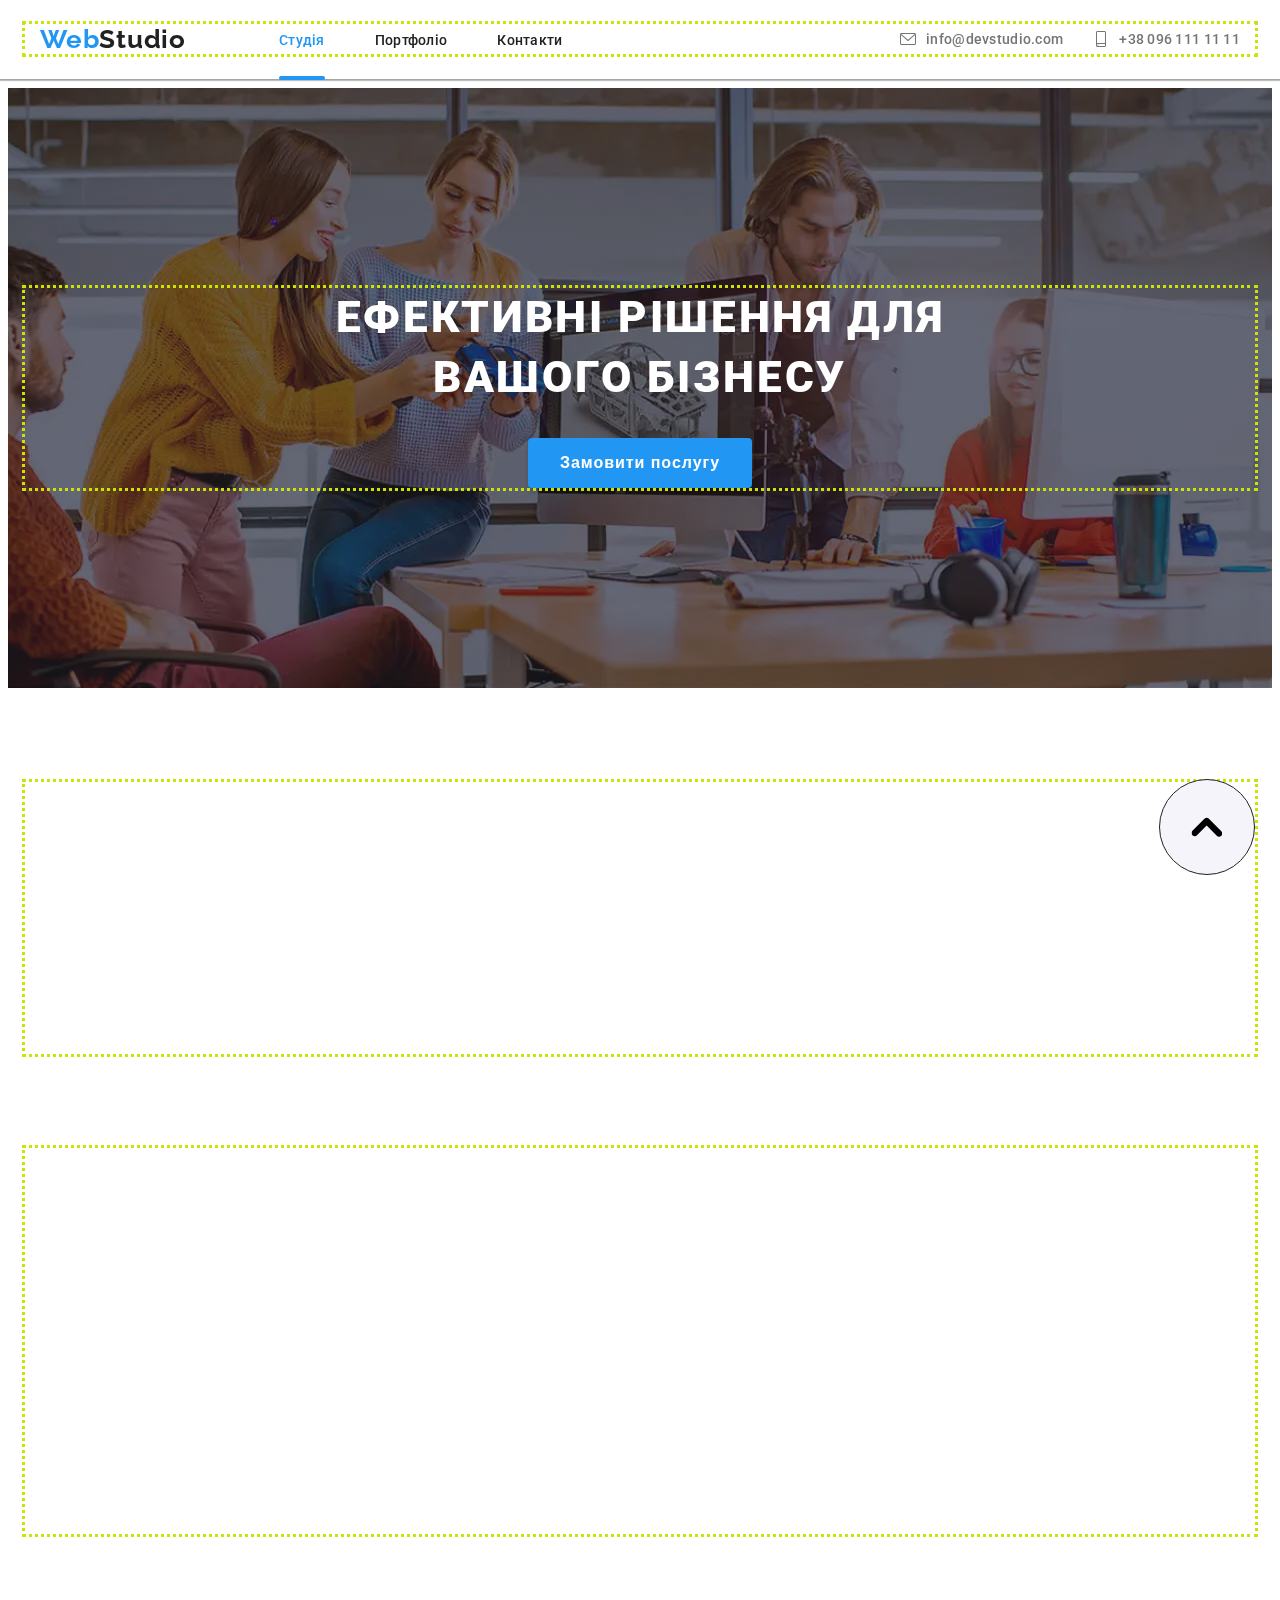
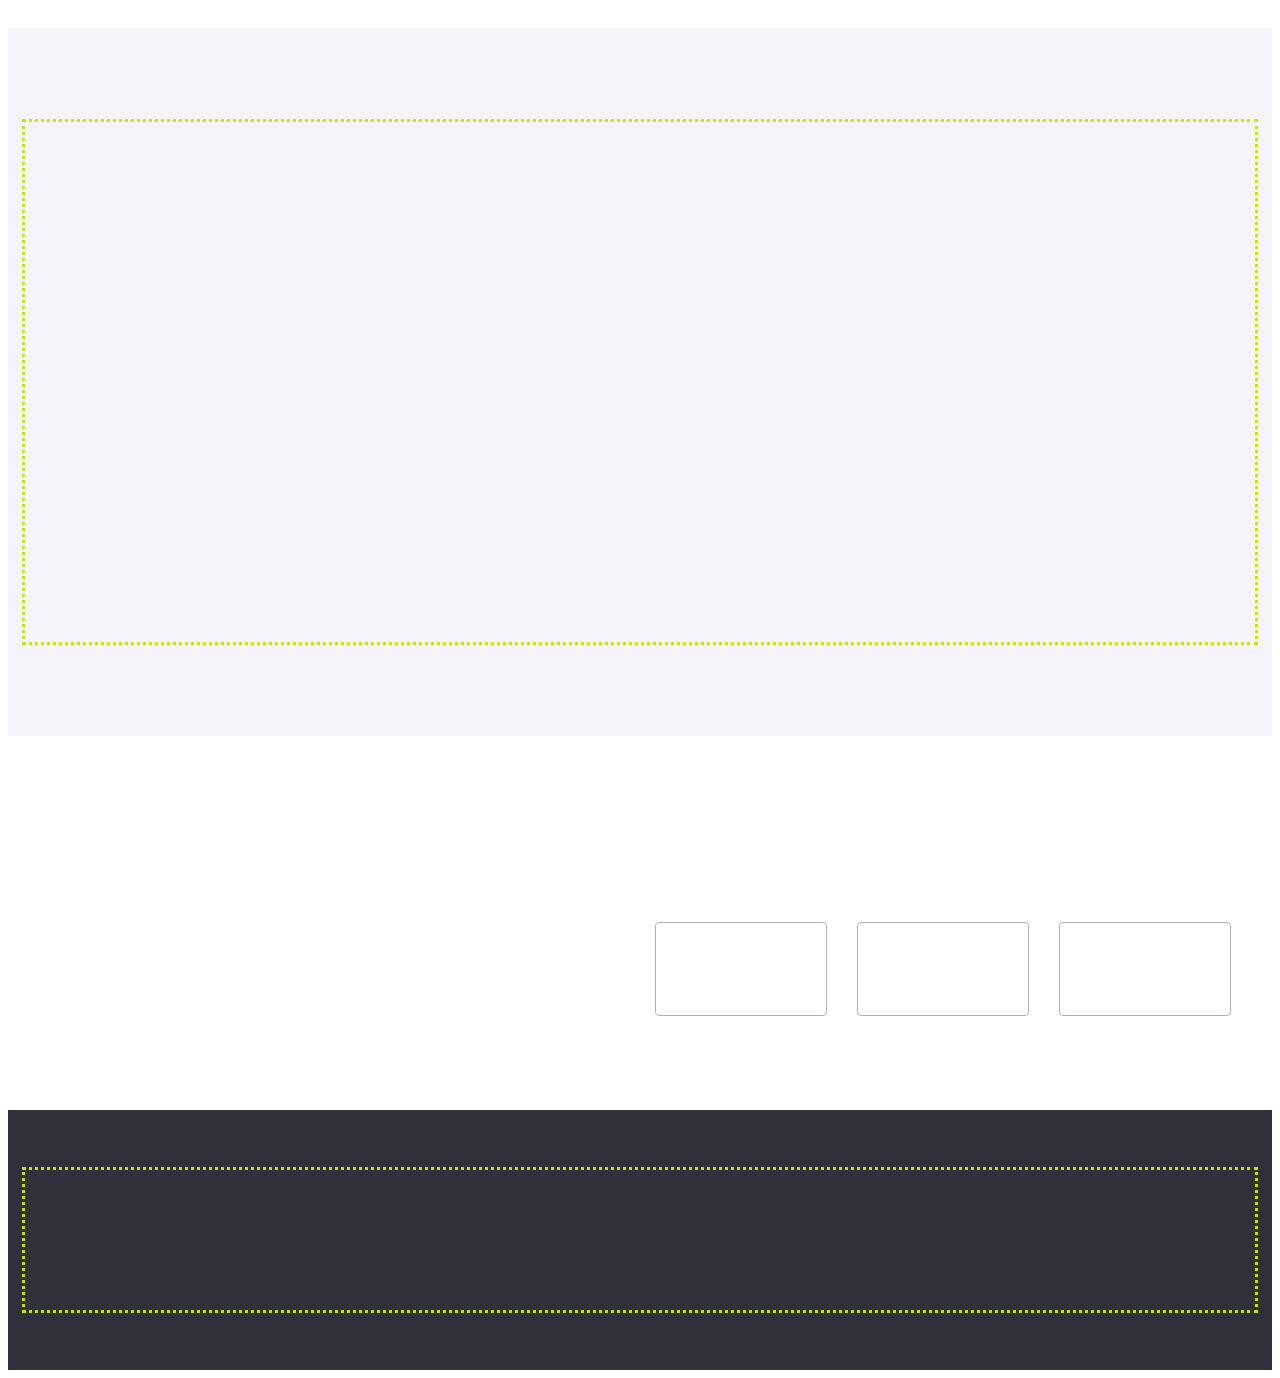
==== commit 600444fc: "mobile menu" ====
--- a/index.html
+++ b/index.html
@@ -18,18 +18,20 @@
       referrerpolicy="no-referrer"
     />
     <link rel="stylesheet" href="./styles/main.min.css" />
-    <link href="https://unpkg.com/aos@2.3.1/dist/aos.css" rel="stylesheet">
+    <link href="https://unpkg.com/aos@2.3.1/dist/aos.css" rel="stylesheet" />
   </head>
   <body class="index">
-    <header class="header" id="header" >
+    <header class="header" id="header">
       <div class="container">
         <div class="header__wrap">
           <a href="./index.html" class="header__logo1"
             >Web<span class="header__logo2">Studio</span></a
           >
-          <svg class="header__menu">
-            <use href="./images/icons.svg#icon-menu"></use>
-          </svg>
+          <button class="header__button" data-menu-open>
+            <svg class="header__menu">
+              <use href="./images/icons.svg#icon-menu"></use>
+            </svg>
+          </button>
           <ul class="header__list">
             <li class="header__item">
               <a href="./index.html" class="header__link">Студія</a>
@@ -66,7 +68,9 @@
       <section class="offer">
         <div class="container">
           <h1 class="offer__title">Ефективні рішення для вашого бізнесу</h1>
-          <button class="offer__button" type="button" data-modal-open>Замовити послугу</button>
+          <button class="offer__button" type="button" data-modal-open>
+            Замовити послугу
+          </button>
         </div>
       </section>
       <section class="features">
@@ -145,7 +149,7 @@
                 <h3 class="service__subtitle">Десктопні додатки</h3>
               </div>
             </li>
-            <li class="service__item"data-aos="zoom-out">
+            <li class="service__item" data-aos="zoom-out">
               <img class="service__image" src="./images/box2.webp" alt="img" />
               <div class="service__bg">
                 <h3 class="service__subtitle">Мобільні додатки</h3>
@@ -162,11 +166,17 @@
       </section>
       <section class="team">
         <div class="container">
-          <h2 class="team__title" data-aos="fade-down" data-aos-duration="1000">Наша команда</h2>
+          <h2 class="team__title" data-aos="fade-down" data-aos-duration="1000">
+            Наша команда
+          </h2>
           <ul class="team__list">
-            <li class="team__item" data-aos="fade-up-right" data-aos-duration="1300">
+            <li
+              class="team__item"
+              data-aos="fade-up-right"
+              data-aos-duration="1300"
+            >
               <div class="team__photo">
-                 <img class="team__img" src="./images/human1.webp" alt="human" />
+                <img class="team__img" src="./images/human1.webp" alt="human" />
               </div>
               <div class="team__wrap">
                 <h3 class="team__mate">Ігор Дем'яненко</h3>
@@ -219,9 +229,13 @@
                 </li>
               </ul>
             </li>
-            <li class="team__item" data-aos="fade-down-right" data-aos-duration="1300">
+            <li
+              class="team__item"
+              data-aos="fade-down-right"
+              data-aos-duration="1300"
+            >
               <div class="team__photo">
-              <img class="team__img" src="./images/human2.webp" alt="human" />
+                <img class="team__img" src="./images/human2.webp" alt="human" />
               </div>
               <div class="team__wrap">
                 <h3 class="team__mate">Ольга Рєпіна</h3>
@@ -274,9 +288,13 @@
                 </li>
               </ul>
             </li>
-            <li class="team__item" data-aos="fade-down-left" data-aos-duration="1300">
+            <li
+              class="team__item"
+              data-aos="fade-down-left"
+              data-aos-duration="1300"
+            >
               <div class="team__photo">
-              <img class="team__img" src="./images/human3.webp" alt="human" />
+                <img class="team__img" src="./images/human3.webp" alt="human" />
               </div>
               <div class="team__wrap">
                 <h3 class="team__mate">Микола Тарасов</h3>
@@ -329,9 +347,13 @@
                 </li>
               </ul>
             </li>
-            <li class="team__item" data-aos="fade-up-left" data-aos-duration="1300">
+            <li
+              class="team__item"
+              data-aos="fade-up-left"
+              data-aos-duration="1300"
+            >
               <div class="team__photo">
-              <img class="team__img" src="./images/human4.webp" alt="human" />
+                <img class="team__img" src="./images/human4.webp" alt="human" />
               </div>
               <div class="team__wrap">
                 <h3 class="team__mate">Михайло Єрмаков</h3>
@@ -388,23 +410,37 @@
         </div>
       </section>
       <section class="clients">
-        <h2 class="clients__title" data-aos="flip-up" data-aos-duration="1500">Постійні клієнти</h2>
+        <h2 class="clients__title" data-aos="flip-up" data-aos-duration="1500">
+          Постійні клієнти
+        </h2>
         <ul class="clients__list">
-          <li class="clients__item" data-aos="flip-right" data-aos-duration="1500">
+          <li
+            class="clients__item"
+            data-aos="flip-right"
+            data-aos-duration="1500"
+          >
             <a href="" class="clients__link">
               <svg class="clients__logo">
                 <use href="./images/icons.svg#icon-company_1"></use>
               </svg>
             </a>
           </li>
-          <li class="clients__item" data-aos="flip-right" data-aos-duration="1500">
+          <li
+            class="clients__item"
+            data-aos="flip-right"
+            data-aos-duration="1500"
+          >
             <a href="" class="clients__link">
               <svg class="clients__logo">
                 <use href="./images/icons.svg#icon-company_2"></use>
               </svg>
             </a>
           </li>
-          <li class="clients__item" data-aos="flip-right" data-aos-duration="1500">
+          <li
+            class="clients__item"
+            data-aos="flip-right"
+            data-aos-duration="1500"
+          >
             <a href="" class="clients__link">
               <svg class="clients__logo">
                 <use href="./images/icons.svg#icon-company_3"></use>
@@ -412,21 +448,36 @@
             </a>
           </li>
           <li class="clients__item">
-            <a href="" class="clients__link" data-aos="flip-left" data-aos-duration="1500">
+            <a
+              href=""
+              class="clients__link"
+              data-aos="flip-left"
+              data-aos-duration="1500"
+            >
               <svg class="clients__logo">
                 <use href="./images/icons.svg#icon-company_4"></use>
               </svg>
             </a>
           </li>
           <li class="clients__item">
-            <a href="" class="clients__link" data-aos="flip-left" data-aos-duration="1500">
+            <a
+              href=""
+              class="clients__link"
+              data-aos="flip-left"
+              data-aos-duration="1500"
+            >
               <svg class="clients__logo">
                 <use href="./images/icons.svg#icon-company_5"></use>
               </svg>
             </a>
           </li>
           <li class="clients__item">
-            <a href="" class="clients__link" data-aos="flip-left" data-aos-duration="1500">
+            <a
+              href=""
+              class="clients__link"
+              data-aos="flip-left"
+              data-aos-duration="1500"
+            >
               <svg class="clients__logo">
                 <use href="./images/icons.svg#icon-company_6"></use>
               </svg>
@@ -497,8 +548,18 @@
         <div class="footer__subscribe" data-aos="fade-left">
           <h4 class="footer__title">Підпишіться на розсилку</h4>
           <form action="" class="footer__form">
-            <input type="email" class="footer__input" placeholder="E-mail" required>
-            <button class="footer__btn">Підписатися <svg class="footer__subscribe__icon" width="24px" height="24px"><use href="./images/icons.svg#icon-send"></use></svg></button>
+            <input
+              type="email"
+              class="footer__input"
+              placeholder="E-mail"
+              required
+            />
+            <button class="footer__btn">
+              Підписатися
+              <svg class="footer__subscribe__icon" width="24px" height="24px">
+                <use href="./images/icons.svg#icon-send"></use>
+              </svg>
+            </button>
           </form>
         </div>
       </div>
@@ -563,12 +624,60 @@
         </form>
       </div>
     </div>
-    <!-- <a href="#top" class="scrolltop">
+    <a href="#top" class="scrolltop">
       <svg class="scrolltop__icon" width="21.68px" height="30.91px">
         <use href="./images/icons.svg#icon-arrow"></use>
       </svg>
-    </a> -->
+    </a>
+    <div class="menu is-hidden" data-menu>
+      <button class="menu__button" type="" data-menu-close>
+        <svg class="menu__icon">
+          <use href="./images/icons.svg#icon-cross"></use>
+        </svg>
+      </button>
+      <ul class="menu__list">
+        <li class="menu__item">
+          <a href="./index.html" class="menu__link menu__active">Студія</a>
+        </li>
+        <li class="menu__item">
+          <a href="./portfolio.html" class="menu__link">Портфоліо</a>
+        </li>
+        <li class="menu__item">
+            <a href="#contacts" class="menu__link">Контакти</a>
+        </li>
+      </ul>
+      <div class="menu__wrap">
+        <a class="menu__tel" href="tel:+380961111111">+38 096 111 11 11</a>
+        <a class="menu__mail" href="mailto:info@devstudio.com"
+          >info@devstudio.com</a
+        >
+        <ul class="menu__socials">
+          <li class="menu__socitem">
+            <a href="" class="menu__soc">Instagram</a>
+          </li>
+          <li class="menu__socitem">
+            <div class="menu__rectangle"></div>
+          </li>
+          <li class="menu__socitem">
+            <a href="" class="menu__soc">Twitter</a>
+          </li>
+          <li class="menu__socitem">
+            <div class="menu__rectangle"></div>
+          </li>
+          <li class="menu__socitem">
+            <a href="" class="menu__soc">Facebook</a>
+          </li>
+          <li class="menu__socitem">
+            <div class="menu__rectangle"></div>
+          </li>
+          <li class="menu__socitem">
+            <a href="" class="menu__soc">LinkedIn</a>
+          </li>
+        </ul>
+      </div>
+    </div>
     <script src="./js/modal.js"></script>
+    <script src="./js/mobile-menu.js"></script>
     <script src="https://unpkg.com/aos@2.3.1/dist/aos.js"></script>
     <script>
       AOS.init();
--- a/styles/main.min.css
+++ b/styles/main.min.css
@@ -1 +1 @@
-.footer__info,.footer__address,.modal__link,.modal__text,.features__text{font-size:14px;font-weight:400}.footer__title,.service__subtitle,.features__title{font-size:14px;font-weight:700}a{text-decoration:none}ul{list-style-type:none}h1,h2,h3,h4,p,ul{margin:0;padding:0}button{border:none}img{width:100%;max-width:100%;display:block}.container{width:480px;margin-left:auto;margin-right:auto;padding:0 15px;outline:dotted red}@media screen and (min-width: 768px){.container{width:768px;outline:dotted green}}@media screen and (min-width: 1200px){.container{width:1200px;outline:dotted #cae408}}html{scroll-behavior:smooth}body{font-family:"Roboto"}main{overflow:hidden}.header{padding:10px 0;animation-name:header-move;animation-duration:1s}@media screen and (min-width: 768px){.header{padding:21px 0}}@media screen and (min-width: 1200px){.header{padding-top:24px;padding-bottom:25px}}.header__menu{width:40px;height:40px}@media screen and (min-width: 768px){.header__menu{display:none}}@media screen and (min-width: 1200px){.header__menu{display:none}}.header__wrap{display:flex;align-items:center;justify-content:space-between}@media screen and (min-width: 1200px){.header__wrap{display:flex;align-items:center;justify-content:center}}.header__logo1{color:#2196f3;font-family:Raleway;font-size:24px;font-weight:700;letter-spacing:.72px}@media screen and (min-width: 1200px){.header__logo1{font-size:26px;letter-spacing:.78px}}.header__logo2{color:#212121;font-family:Raleway;font-size:24px;font-weight:700;letter-spacing:.72px}@media screen and (min-width: 1200px){.header__logo2{font-size:26px;letter-spacing:.78px}}.header__list{display:none}@media screen and (min-width: 768px){.header__list{display:flex;align-items:center;justify-content:center;margin-left:88px;gap:50px}}@media screen and (min-width: 1200px){.header__list{display:flex;align-items:center;justify-content:center;margin-left:93px}}.header__infolist{display:none}@media screen and (min-width: 768px){.header__infolist{display:flex;align-items:center;justify-content:flex-start;flex-wrap:wrap;gap:10px;margin-left:96px}}@media screen and (min-width: 1200px){.header__infolist{display:flex;align-items:center;justify-content:center;gap:30px;margin-left:auto}}.header__infoitem{display:flex;align-items:center;justify-content:center;gap:10px;flex-direction:row-reverse;transition:fill 250ms cubic-bezier(0.4, 0, 0.2, 1)}.header__infoitem:hover .header__icon{fill:#2196f3;cursor:pointer}.header__infoitem:hover .header__info{fill:#2196f3;color:#2196f3;cursor:pointer}.header__icon{width:14px;height:14px;fill:#757575;transition:fill 250ms cubic-bezier(0.4, 0, 0.2, 1)}@media screen and (min-width: 1200px){.header__icon{width:16px;height:16px}}.header__link{color:#212121;font-size:14px;font-weight:500;letter-spacing:.28px;position:relative;transition:color 250ms cubic-bezier(0.4, 0, 0.2, 1)}.header__link:hover{color:#2196f3}.header__link:focus{color:#2196f3;outline:none}.header__link::after{display:block;content:"";width:100%;height:4px;background-color:#2196f3;border-radius:2px;position:absolute;top:44px;left:0;opacity:0;transition:opacity 250ms cubic-bezier(0.4, 0, 0.2, 1)}.header__link:hover::after{opacity:1}.header__link:focus::after{opacity:1}.index:hover .header__item:nth-child(1) .header__link::after{opacity:1}.index:hover .header__item:nth-child(1) .header__link{color:#2196f3}.portfolio:hover .header__item:nth-child(2) .header__link::after{opacity:1}.portfolio:hover .header__item:nth-child(2) .header__link{color:#2196f3}.header__info{color:#757575;font-size:12px;font-weight:500;letter-spacing:.24px;transition:color 250ms cubic-bezier(0.4, 0, 0.2, 1)}@media screen and (min-width: 1200px){.header__info{font-size:14px;letter-spacing:.28px}}.header__info:focus{color:#2196f3;outline:none}.header__info:focus-within~.header__icon{fill:#2196f3}@keyframes header-move{0%{transform:translate(0, -200px)}100%{transform:translate(0)}}.scrolltop{width:94px;height:94px;background:#f5f4fa;border:solid 1px #212121;border-radius:50%;display:flex;align-items:center;justify-content:center;position:fixed;bottom:25px;right:25px;z-index:2;transition:box-shadow,background-color,border,250ms cubic-bezier(0.4, 0, 0.2, 1);animation-name:scroll-to-top-move;animation-duration:1s}.scrolltop:hover{box-shadow:0px 2px 2px 0px rgba(0,0,0,.12),0px 1px 2px 0px rgba(0,0,0,.08),0px 3px 1px 0px rgba(0,0,0,.1);background-color:#2196f3;border:none}.scrolltop:focus{box-shadow:0px 2px 2px 0px rgba(0,0,0,.12),0px 1px 2px 0px rgba(0,0,0,.08),0px 3px 1px 0px rgba(0,0,0,.1);background-color:#2196f3;border:none;outline:none}.scrolltop:focus-visible .modal-close{fill:#fff}.scrolltop:hover .scrolltop__icon{fill:#fff}.scrolltop__icon{transform:rotate(90deg);transition:fill 250ms cubic-bezier(0.4, 0, 0.2, 1)}@keyframes scroll-to-top-move{0%{bottom:-85px;background-color:#2196f3}100%{bottom:25px}}.soc__list{display:flex;align-items:center;justify-content:center;gap:10px}.soc__item{width:44px;height:44px;border-radius:50%;display:flex;align-items:center;justify-content:center;transition:background-color 250ms cubic-bezier(0.4, 0, 0.2, 1);background-color:rgba(255,255,255,.1);cursor:pointer}.soc__item:hover{background-color:#2196f3}.soc__item:hover .soc__icon{fill:#fff}.soc__item:focus-within{background-color:#2196f3;outline:none}.soc__item:focus-within .soc__icon{fill:#fff}.soc__item:focus{outline:none}.soc__link{width:20px;height:20px}.soc__icon{width:20px;height:20px;fill:#afb1b8;transition:fill 250ms cubic-bezier(0.4, 0, 0.2, 1)}.offer{max-width:480px;background-image:linear-gradient(rgba(47, 48, 58, 0.4), rgba(47, 48, 58, 0.4)),url(../images/offerbg-mb.webp);margin-left:auto;margin-right:auto;padding:118px 0;animation-name:offer-bg;animation-duration:2.5s;overflow:hidden;background-repeat:no-repeat;background-position:center}@media screen and (min-width: 768px){.offer{max-width:768px;background-image:linear-gradient(rgba(47, 48, 58, 0.4), rgba(47, 48, 58, 0.4)),url(../images/offerbg-tb.webp)}}@media screen and (min-width: 1200px){.offer{max-width:1600px;background-image:linear-gradient(rgba(47, 48, 58, 0.4), rgba(47, 48, 58, 0.4)),url(../images/offerbg-ds.webp);padding:200px 0}}.offer__title{max-width:360px;color:#fff;font-size:26px;font-weight:900;line-height:161.538%;letter-spacing:1.56px;text-transform:uppercase;text-align:center;margin-left:auto;margin-right:auto;animation-name:offer-move;animation-duration:1.6s}@media screen and (min-width: 1200px){.offer__title{max-width:696px;font-size:44px;line-height:136.364%;letter-spacing:2.64px}}.offer__button{border-radius:4px;background:#2196f3;box-shadow:0px 4px 4px 0px rgba(0,0,0,.15);color:#fff;text-align:center;font-size:16px;font-weight:700;line-height:187.5%;letter-spacing:.96px;margin-top:30px;padding:10px 24px;display:block;margin-left:auto;margin-right:auto;cursor:pointer;animation-name:offer-button-move;animation-duration:1.6s}@media screen and (min-width: 1200px){.offer__button{padding:10px 32px}}@keyframes offer-bg{0%{opacity:0}100%{opacity:1}}@keyframes offer-move{0%{transform:translate(1100px, -350px);opacity:0}100%{transform:translate(0);opacity:1}}@keyframes offer-button-move{0%{transform:translate(-1100px, -350px);opacity:0}100%{transform:translate(0);opacity:1}}.features{padding:60px 0}@media screen and (min-width: 1200px){.features{padding:94px 0}}.features__article{display:flex;align-items:center;justify-content:center;flex-direction:column}.features__list{display:flex;align-items:center;justify-content:center;gap:30px;flex-direction:column}@media screen and (min-width: 768px){.features__list{flex-wrap:wrap;flex-direction:row}}@media screen and (min-width: 1200px){.features__list{display:flex;align-items:none;justify-content:none}}.features__title{margin-bottom:10px;color:#212121;letter-spacing:.42px;text-transform:uppercase}.features__text{color:#757575;line-height:171.429%;letter-spacing:.42px}@media screen and (min-width: 768px){.features__text{max-width:354px}}@media screen and (min-width: 1200px){.features__text{max-width:270px}}.features__wrap{width:450px;height:120px;background-color:#f5f4fa;border-radius:4px;text-align:center;padding-top:25px;margin-bottom:30px}@media screen and (min-width: 768px){.features__wrap{width:354px}}@media screen and (min-width: 1200px){.features__wrap{width:270px}}.features__icon{width:70px;height:70px}.service{display:none;padding-bottom:94px}@media screen and (min-width: 1200px){.service{display:block}}.service__list{display:flex;align-items:center;justify-content:center;gap:30px}.service__title{color:#212121;text-align:center;font-size:36px;font-weight:700;letter-spacing:1.08px;margin-bottom:50px}.service__subtitle{color:#fff;letter-spacing:.42px;text-transform:uppercase}.service__image{width:370px;height:294px}.service__item{position:relative}.service__bg{position:absolute;background-color:rgba(47,48,58,.8);width:370px;height:70px;bottom:0;left:0;padding:27px 107px}.service__item:nth-child(2) .service__bg{padding:27px 111px}.service__item:nth-child(3) .service__bg{padding:27px 93px}.team{padding:60px 0;background-color:#f5f4fa}@media screen and (min-width: 1200px){.team{padding:94px 0}}.team__list{display:flex;align-items:center;justify-content:center;gap:30px;flex-direction:column}@media screen and (min-width: 768px){.team__list{flex-direction:row;flex-wrap:wrap}}@media screen and (min-width: 1200px){.team__list{flex-direction:row}}.team__title{color:#212121;text-align:center;font-size:36px;font-weight:700;letter-spacing:1.08px;margin-bottom:30px}@media screen and (min-width: 1200px){.team__title{margin-bottom:50px}}.team__wrap{padding:30px 0 16px}.team__mate{color:#212121;text-align:center;font-size:16px;font-weight:500;letter-spacing:.48px}.team__item{padding-bottom:24px;background-color:#fff;border-radius:0px 0px 4px 4px;box-shadow:0px 2px 1px 0px rgba(0,0,0,.2),0px 1px 1px 0px rgba(0,0,0,.14),0px 1px 3px 0px rgba(0,0,0,.12)}@media screen and (min-width: 1200px){.team__item{padding-bottom:30px}}.team__photo{overflow:hidden}@media screen and (min-width: 768px){.team__photo{width:354px;height:374px}}@media screen and (min-width: 1200px){.team__photo{width:270px;height:260px}}.team__subtitle{color:#757575;text-align:center;font-size:16px;font-weight:400;letter-spacing:.48px;margin-top:10px}.clients{padding:60px 0}@media screen and (min-width: 1200px){.clients{padding:94px 0}}.clients__title{color:#212121;text-align:center;font-size:36px;font-weight:700;letter-spacing:1.08px;margin-bottom:30px}@media screen and (min-width: 1200px){.clients__title{margin-bottom:50px}}.clients__list{display:flex;align-items:center;justify-content:center;flex-wrap:wrap;gap:30px;max-width:450px;margin:0 auto}@media screen and (min-width: 768px){.clients__list{max-width:738px}}@media screen and (min-width: 1200px){.clients__list{max-width:none}}.clients__item{border-radius:4px;width:210px;height:92px;transition:border 250ms cubic-bezier(0.4, 0, 0.2, 1);border-radius:4px;border:1px solid #afb1b8;display:flex;align-items:center;justify-content:center}.clients__item:hover{border:1px solid #2196f3}.clients__item:focus{border:1px solid #2196f3;outline:none}@media screen and (min-width: 768px){.clients__item{width:226px}}@media screen and (min-width: 1200px){.clients__item{width:170px}}.clients__link{display:block}.clients__logo{width:170px;height:92px;fill:#afb1b8;transition:fill 250ms cubic-bezier(0.4, 0, 0.2, 1)}.clients__logo:hover{fill:#2196f3}.clients__link:focus .clients__logo{fill:#2196f3;outline:none}.backdrop{width:100%;height:100%;background:rgba(0,0,0,.2);position:fixed;top:0;right:0;display:flex;align-items:center;justify-content:center;transition:opacity 250ms cubic-bezier(0.4, 0, 0.2, 1)}.modal{width:450px;height:609px;border-radius:4px;background:#fff;box-shadow:0px 2px 1px 0px rgba(0,0,0,.2),0px 1px 1px 0px rgba(0,0,0,.14),0px 1px 3px 0px rgba(0,0,0,.12);position:relative;padding:40px;transform:rotate(360deg);transition:transform 1s cubic-bezier(0.4, 0, 0.2, 1)}@media screen and (min-width: 1200px){.modal{width:528px;height:581px}}.modal__circle{background-color:rgba(0,0,0,0);width:30px;height:30px;border-radius:50%;border:solid 1px rgba(0,0,0,.1);display:flex;align-items:center;justify-content:center;position:absolute;top:8px;right:8px;transition:fill 250ms cubic-bezier(0.4, 0, 0.2, 1)}.modal__circle:hover{fill:#2196f3;cursor:pointer}.modal__circle:focus{fill:#2196f3}.modal__title{color:#212121;text-align:center;font-size:20px;font-weight:700;letter-spacing:.6px;margin-bottom:12px;line-height:150%}@media screen and (min-width: 1200px){.modal__title{line-height:normal}}.modal__label{display:block;color:#757575;font-size:12px;font-weight:400;letter-spacing:.12px;margin-bottom:4px}.modal__input{width:370px;height:40px;border-radius:4px;border:1px solid rgba(33,33,33,.2);padding:11px 12px 11px 40px;outline:none;transition:border-color 250ms cubic-bezier(0.4, 0, 0.2, 1)}@media screen and (min-width: 1200px){.modal__input{width:448px}}.modal__icon{transition:fill 250ms cubic-bezier(0.4, 0, 0.2, 1)}.modal__input:hover{border-color:#2196f3;cursor:pointer}.modal__input:hover~.modal__icon{fill:#2196f3}.modal__input:focus{border-color:#2196f3;cursor:pointer}.modal__input:focus~.modal__icon{fill:#2196f3}.modal__comment{min-width:370px;min-height:120px;border-radius:4px;border:1px solid rgba(33,33,33,.2);padding:12px;resize:none;font-size:12px;letter-spacing:.12px;font-weight:400;outline:none;transition:border-color 250ms cubic-bezier(0.4, 0, 0.2, 1)}@media screen and (min-width: 1200px){.modal__comment{min-width:448px}}.modal__comment::-moz-placeholder{color:rgba(117,117,117,.5);font-size:14px;font-weight:400;letter-spacing:.14px}.modal__comment::placeholder{color:rgba(117,117,117,.5);font-size:14px;font-weight:400;letter-spacing:.14px}@media screen and (min-width: 1200px){.modal__comment::-moz-placeholder{letter-spacing:.12px;font-size:12px}.modal__comment::placeholder{letter-spacing:.12px;font-size:12px}}.modal__comment:hover,.modal__comment:focus{border-color:#2196f3;cursor:pointer}.modal__checkbox{width:16px;height:16px}.modal__checkbox{cursor:pointer}.modal__list{display:flex;align-items:center;justify-content:center;flex-direction:column;gap:10px;margin-bottom:20px}.modal__wrap{display:flex;align-items:center;justify-content:center;gap:7px}.modal__text{color:#757575;font-weight:400;font-size:12px;line-height:normal;letter-spacing:.36px}@media screen and (min-width: 1200px){.modal__text{font-size:14px;line-height:171.429%;letter-spacing:.42px}}.modal__link{color:#2196f3;line-height:24px;letter-spacing:.42px;text-decoration-line:underline}.modal__btn{padding:10px 52px;color:#fff;text-align:center;font-size:16px;font-weight:700;line-height:187.5%;letter-spacing:.96px;border-radius:4px;background:#2196f3;box-shadow:0px 4px 4px 0px rgba(0,0,0,.15);display:block;margin-right:auto;margin-left:auto;margin-top:30px}.modal__btn:hover{cursor:pointer}.modal__item{position:relative}.modal__icon{position:absolute;top:29px;left:12px}.is-hidden .modal{transform:rotate(720deg) scale(15)}.is-hidden{opacity:0;pointer-events:none}.footer{padding:60px 0;background-color:#2f303a;overflow:hidden}.footer__icon{fill:#fff;transition:fill 250ms cubic-bezier(0.4, 0, 0.2, 1)}@media screen and (min-width: 768px){.footer__soc{padding-top:5px}}@media screen and (min-width: 1200px){.footer__soc{padding-top:12px;margin-left:70px}}.footer__logo1{color:#2196f3;font-family:Raleway;font-size:24px;font-weight:700;letter-spacing:.72px}@media screen and (min-width: 1200px){.footer__logo1{font-size:26px;letter-spacing:.78px}}.footer__logo2{color:#fff;font-family:Raleway;font-size:24px;font-weight:700;letter-spacing:.72px}@media screen and (min-width: 1200px){.footer__logo2{font-size:26px;letter-spacing:.78px}}.footer__contcts{display:flex;align-items:center;justify-content:center;flex-direction:column}@media screen and (min-width: 768px){.footer__contcts{margin-left:61px;margin-right:165px}}@media screen and (min-width: 1200px){.footer__contcts{display:block;margin:0}}.footer__address{color:#fff;line-height:171.429%;letter-spacing:.42px;font-style:normal;margin-bottom:9px;margin-top:20px}.footer__list{display:flex;align-items:none;justify-content:none;gap:9px;flex-direction:column}.footer__info{color:rgba(255,255,255,.6);line-height:171.429%;letter-spacing:.42px;transition:color 250ms cubic-bezier(0.4, 0, 0.2, 1)}.footer__info:hover{color:#2196f3}.footer__info:focus{color:#2196f3;outline:none}.footer__title{text-align:center;color:#fff;letter-spacing:.42px;text-transform:uppercase;margin-bottom:20px}@media screen and (min-width: 1200px){.footer__title{text-align:left}}.footer__wrap{display:flex;align-items:none;justify-content:none;gap:60px;flex-direction:column;flex-wrap:wrap}@media screen and (min-width: 768px){.footer__wrap{flex-direction:row;gap:0}}@media screen and (min-width: 768px){.footer__subscribe{margin-top:60px;margin-right:auto;margin-left:auto}}@media screen and (min-width: 1200px){.footer__subscribe{padding-top:12px;margin:0 0 0 93px}}.footer__input{width:450px;height:50px;border-radius:4px;border:1px solid rgba(255,255,255,.3);background:rgba(33,150,243,0);box-shadow:0px 4px 4px 0px rgba(0,0,0,.15);padding:15px 16px;color:#fff;transition:border-color 250ms cubic-bezier(0.4, 0, 0.2, 1)}@media screen and (min-width: 1200px){.footer__input{width:358px}}.footer__input:hover{border-color:#2196f3}.footer__input:focus{border-color:#2196f3;outline:none}.footer__input::-moz-placeholder{color:rgba(255,255,255,.6);font-size:16px;font-weight:400;line-height:125%;letter-spacing:.48px}.footer__input::placeholder{color:rgba(255,255,255,.6);font-size:16px;font-weight:400;line-height:125%;letter-spacing:.48px}.footer__btn{color:#fff;font-size:16px;font-weight:700;line-height:187.5%;letter-spacing:.96px;width:200px;height:50px;border-radius:4px;background:#2196f3;box-shadow:0px 4px 4px 0px rgba(0,0,0,.15);display:flex;align-items:center;justify-content:none;gap:10px;padding:10px 28px}.footer__btn:hover{cursor:pointer}.footer__form{display:flex;align-items:center;justify-content:center;gap:20px;flex-direction:column}@media screen and (min-width: 1200px){.footer__form{gap:12px;flex-direction:row}}.footer__subscribe__icon{fill:#fff}/*# sourceMappingURL=main.min.css.map */+.footer__info,.footer__address,.modal__link,.modal__text,.features__text{font-size:14px;font-weight:400}.footer__title,.service__subtitle,.features__title{font-size:14px;font-weight:700}a{text-decoration:none}ul{list-style-type:none}h1,h2,h3,h4,p,ul{margin:0;padding:0}button{border:none}img{width:100%;max-width:100%;display:block}.container{max-width:480px;margin-left:auto;margin-right:auto;padding:0 15px;outline:dotted red}@media screen and (min-width: 768px){.container{width:768px;outline:dotted green;max-width:none}}@media screen and (min-width: 1200px){.container{max-width:none;width:1200px;outline:dotted #cae408}}html{scroll-behavior:smooth}body{font-family:"Roboto"}main{overflow:hidden}.header{position:fixed;top:0;left:0;z-index:2;background-color:#fff;width:100%;padding:10px 0;animation-name:header-move;animation-duration:1s;box-shadow:0px 1px 3px 0px rgba(0,0,0,.12),0px 1px 1px 0px rgba(0,0,0,.14),0px 2px 1px 0px rgba(0,0,0,.2)}@media screen and (min-width: 768px){.header{padding:21px 0}}@media screen and (min-width: 1200px){.header{padding-top:24px;padding-bottom:25px}}.header__button{background-color:rgba(0,0,0,0);padding:0;width:40px;height:40px}@media screen and (min-width: 768px){.header__button{display:none}}.header__menu{width:40px;height:40px}@media screen and (min-width: 768px){.header__menu{display:none}}.header__wrap{display:flex;align-items:center;justify-content:space-between}@media screen and (min-width: 1200px){.header__wrap{display:flex;align-items:center;justify-content:center}}.header__logo1{color:#2196f3;font-family:Raleway;font-size:24px;font-weight:700;letter-spacing:.72px}@media screen and (min-width: 1200px){.header__logo1{font-size:26px;letter-spacing:.78px}}.header__logo2{color:#212121;font-family:Raleway;font-size:24px;font-weight:700;letter-spacing:.72px}@media screen and (min-width: 1200px){.header__logo2{font-size:26px;letter-spacing:.78px}}.header__list{display:none}@media screen and (min-width: 768px){.header__list{display:flex;align-items:center;justify-content:center;margin-left:88px;gap:50px}}@media screen and (min-width: 1200px){.header__list{display:flex;align-items:center;justify-content:center;margin-left:93px}}.header__infolist{display:none}@media screen and (min-width: 768px){.header__infolist{display:flex;align-items:center;justify-content:flex-start;flex-wrap:wrap;gap:10px;margin-left:96px}}@media screen and (min-width: 1200px){.header__infolist{display:flex;align-items:center;justify-content:center;gap:30px;margin-left:auto}}.header__infoitem{display:flex;align-items:center;justify-content:center;gap:10px;flex-direction:row-reverse;transition:fill 250ms cubic-bezier(0.4, 0, 0.2, 1)}.header__infoitem:hover .header__icon{fill:#2196f3;cursor:pointer}.header__infoitem:hover .header__info{fill:#2196f3;color:#2196f3;cursor:pointer}.header__icon{width:14px;height:14px;fill:#757575;transition:fill 250ms cubic-bezier(0.4, 0, 0.2, 1)}@media screen and (min-width: 1200px){.header__icon{width:16px;height:16px}}.header__link{color:#212121;font-size:14px;font-weight:500;letter-spacing:.28px;position:relative;transition:color 250ms cubic-bezier(0.4, 0, 0.2, 1)}.header__link:hover{color:#2196f3}.header__link:focus{color:#2196f3;outline:none}.header__link::after{display:block;content:"";width:100%;height:4px;background-color:#2196f3;border-radius:2px;position:absolute;top:44px;left:0;opacity:0;transition:opacity 250ms cubic-bezier(0.4, 0, 0.2, 1)}.header__link:hover::after{opacity:1}.header__link:focus::after{opacity:1}.index:hover .header__item:nth-child(1) .header__link::after{opacity:1}.index:hover .header__item:nth-child(1) .header__link{color:#2196f3}.portfolio:hover .header__item:nth-child(2) .header__link::after{opacity:1}.portfolio:hover .header__item:nth-child(2) .header__link{color:#2196f3}.header__info{color:#757575;font-size:12px;font-weight:500;letter-spacing:.24px;transition:color 250ms cubic-bezier(0.4, 0, 0.2, 1)}@media screen and (min-width: 1200px){.header__info{font-size:14px;letter-spacing:.28px}}.header__info:focus{color:#2196f3;outline:none}.header__info:focus-within~.header__icon{fill:#2196f3}@keyframes header-move{0%{transform:translate(0, -200px)}100%{transform:translate(0)}}.menu{background-color:#fff;position:fixed;top:0;left:0;width:100%;height:100%;z-index:2;display:flex;align-items:none;justify-content:space-between;flex-direction:column;padding:48px 0 48px 40px}@media screen and (min-width: 768px){.menu{display:none}}.menu__button{position:fixed;top:10px;right:15px;padding:0;width:40px;height:40px;background-color:rgba(0,0,0,0)}.menu__icon{width:40px;height:40px;fill:#212121}.menu__link{color:#212121;font-size:40px;font-weight:500;letter-spacing:.8px}.menu__link:hover{color:#2196f3}.menu__wrap{display:flex;align-items:none;justify-content:none;flex-direction:column}.menu__tel{color:#2196f3;font-size:34px;font-weight:500;letter-spacing:.68px}@media screen and (max-width: 360px){.menu__tel{font-size:30px}}.menu__mail{color:#757575;font-size:24px;font-weight:500;letter-spacing:.48px;margin-top:32px}.menu__soc{color:#2196f3;font-size:18px;font-weight:500;line-height:122.222%;letter-spacing:.36px}.menu__list{display:flex;align-items:none;justify-content:none;flex-direction:column;gap:34px}.menu__rectangle{width:1px;height:22px;background:rgba(33,33,33,.2)}.menu__socials{display:flex;align-items:center;justify-content:none;gap:10px;flex-wrap:wrap;margin-top:64px}.menu__active{color:#2196f3}.is-hidden{opacity:0;z-index:-2}.scrolltop{width:94px;height:94px;background:#f5f4fa;border:solid 1px #212121;border-radius:50%;display:flex;align-items:center;justify-content:center;position:fixed;bottom:25px;right:25px;z-index:2;transition:box-shadow,background-color,border,250ms cubic-bezier(0.4, 0, 0.2, 1);animation-name:scroll-to-top-move;animation-duration:1s}.scrolltop:hover{box-shadow:0px 2px 2px 0px rgba(0,0,0,.12),0px 1px 2px 0px rgba(0,0,0,.08),0px 3px 1px 0px rgba(0,0,0,.1);background-color:#2196f3;border:none}.scrolltop:focus{box-shadow:0px 2px 2px 0px rgba(0,0,0,.12),0px 1px 2px 0px rgba(0,0,0,.08),0px 3px 1px 0px rgba(0,0,0,.1);background-color:#2196f3;border:none;outline:none}.scrolltop:focus-visible .modal-close{fill:#fff}.scrolltop:hover .scrolltop__icon{fill:#fff}.scrolltop__icon{transform:rotate(90deg);transition:fill 250ms cubic-bezier(0.4, 0, 0.2, 1)}@keyframes scroll-to-top-move{0%{bottom:-85px;background-color:#2196f3}100%{bottom:25px}}.soc__list{display:flex;align-items:center;justify-content:center;gap:10px}.soc__item{width:44px;height:44px;border-radius:50%;display:flex;align-items:center;justify-content:center;transition:background-color 250ms cubic-bezier(0.4, 0, 0.2, 1);background-color:rgba(255,255,255,.1);cursor:pointer}.soc__item:hover{background-color:#2196f3}.soc__item:hover .soc__icon{fill:#fff}.soc__item:focus-within{background-color:#2196f3;outline:none}.soc__item:focus-within .soc__icon{fill:#fff}.soc__item:focus{outline:none}.soc__link{width:20px;height:20px}.soc__icon{width:20px;height:20px;fill:#afb1b8;transition:fill 250ms cubic-bezier(0.4, 0, 0.2, 1)}.offer{margin-top:60px;max-width:480px;background-image:linear-gradient(rgba(47, 48, 58, 0.4), rgba(47, 48, 58, 0.4)),url(../images/offerbg-mb.webp);margin-left:auto;margin-right:auto;padding:118px 0;animation-name:offer-bg;animation-duration:2.5s;overflow:hidden;background-repeat:no-repeat;background-position:center}@media screen and (min-width: 768px){.offer{margin-top:80px;max-width:768px;background-image:linear-gradient(rgba(47, 48, 58, 0.4), rgba(47, 48, 58, 0.4)),url(../images/offerbg-tb.webp)}}@media screen and (min-width: 1200px){.offer{max-width:1600px;background-image:linear-gradient(rgba(47, 48, 58, 0.4), rgba(47, 48, 58, 0.4)),url(../images/offerbg-ds.webp);padding:200px 0}}.offer__title{max-width:360px;color:#fff;font-size:26px;font-weight:900;line-height:161.538%;letter-spacing:1.56px;text-transform:uppercase;text-align:center;margin-left:auto;margin-right:auto;animation-name:offer-move;animation-duration:1.6s}@media screen and (min-width: 1200px){.offer__title{max-width:696px;font-size:44px;line-height:136.364%;letter-spacing:2.64px}}.offer__button{border-radius:4px;background:#2196f3;box-shadow:0px 4px 4px 0px rgba(0,0,0,.15);color:#fff;text-align:center;font-size:16px;font-weight:700;line-height:187.5%;letter-spacing:.96px;margin-top:30px;padding:10px 24px;display:block;margin-left:auto;margin-right:auto;cursor:pointer;animation-name:offer-button-move;animation-duration:1.6s}@media screen and (min-width: 1200px){.offer__button{padding:10px 32px}}@keyframes offer-bg{0%{opacity:0}100%{opacity:1}}@keyframes offer-move{0%{transform:translate(1100px, -350px);opacity:0}100%{transform:translate(0);opacity:1}}@keyframes offer-button-move{0%{transform:translate(-1100px, -350px);opacity:0}100%{transform:translate(0);opacity:1}}.features{padding:60px 0}@media screen and (min-width: 1200px){.features{padding:94px 0}}.features__article{display:flex;align-items:center;justify-content:center;flex-direction:column}.features__list{display:flex;align-items:center;justify-content:center;gap:30px;flex-direction:column}@media screen and (min-width: 768px){.features__list{flex-wrap:wrap;flex-direction:row}}@media screen and (min-width: 1200px){.features__list{display:flex;align-items:none;justify-content:none}}.features__title{margin-bottom:10px;color:#212121;letter-spacing:.42px;text-transform:uppercase}.features__text{color:#757575;line-height:171.429%;letter-spacing:.42px}@media screen and (min-width: 768px){.features__text{max-width:354px}}@media screen and (min-width: 1200px){.features__text{max-width:270px}}.features__wrap{width:450px;height:120px;background-color:#f5f4fa;border-radius:4px;text-align:center;padding-top:25px;margin-bottom:30px}@media screen and (max-width: 480px){.features__wrap{width:100%}}@media screen and (min-width: 768px){.features__wrap{width:354px}}@media screen and (min-width: 1200px){.features__wrap{width:270px}}.features__icon{width:70px;height:70px}.service{display:none;padding-bottom:94px}@media screen and (min-width: 1200px){.service{display:block}}.service__list{display:flex;align-items:center;justify-content:center;gap:30px}.service__title{color:#212121;text-align:center;font-size:36px;font-weight:700;letter-spacing:1.08px;margin-bottom:50px}.service__subtitle{color:#fff;letter-spacing:.42px;text-transform:uppercase}.service__image{width:370px;height:294px}.service__item{position:relative}.service__bg{position:absolute;background-color:rgba(47,48,58,.8);width:370px;height:70px;bottom:0;left:0;padding:27px 107px}.service__item:nth-child(2) .service__bg{padding:27px 111px}.service__item:nth-child(3) .service__bg{padding:27px 93px}.team{padding:60px 0;background-color:#f5f4fa}@media screen and (min-width: 1200px){.team{padding:94px 0}}.team__list{display:flex;align-items:center;justify-content:center;gap:30px;flex-direction:column}@media screen and (min-width: 768px){.team__list{flex-direction:row;flex-wrap:wrap}}@media screen and (min-width: 1200px){.team__list{flex-direction:row}}.team__title{color:#212121;text-align:center;font-weight:700;margin-bottom:30px;font-size:28px;letter-spacing:.84px}@media screen and (min-width: 1200px){.team__title{margin-bottom:50px;letter-spacing:1.08px;font-size:36px}}.team__wrap{padding:30px 0 16px}.team__mate{color:#212121;text-align:center;font-size:16px;font-weight:500;letter-spacing:.48px}.team__item{padding-bottom:24px;background-color:#fff;border-radius:0px 0px 4px 4px;box-shadow:0px 2px 1px 0px rgba(0,0,0,.2),0px 1px 1px 0px rgba(0,0,0,.14),0px 1px 3px 0px rgba(0,0,0,.12)}@media screen and (min-width: 1200px){.team__item{padding-bottom:30px}}.team__photo{overflow:hidden}@media screen and (min-width: 768px){.team__photo{width:354px;height:374px}}@media screen and (min-width: 1200px){.team__photo{width:270px;height:260px}}.team__subtitle{color:#757575;text-align:center;font-size:16px;font-weight:400;letter-spacing:.48px;margin-top:10px}.clients{padding:60px 0}@media screen and (min-width: 1200px){.clients{padding:94px 0}}.clients__title{color:#212121;text-align:center;font-weight:700;margin-bottom:30px;font-size:28px;letter-spacing:.84px}@media screen and (min-width: 1200px){.clients__title{margin-bottom:50px;letter-spacing:1.08px;font-size:36px}}.clients__list{display:flex;align-items:center;justify-content:center;flex-wrap:wrap;gap:30px;width:100%;max-width:450px;margin:0 auto}@media screen and (min-width: 768px){.clients__list{max-width:738px}}@media screen and (min-width: 1200px){.clients__list{max-width:none}}.clients__item{border-radius:4px;width:210px;height:92px;transition:border 250ms cubic-bezier(0.4, 0, 0.2, 1);border-radius:4px;border:1px solid #afb1b8}@media screen and (max-width: 480px){.clients__item{max-width:210px;flex-basis:calc((100% - 30px) \2 )}}.clients__item:hover{border:1px solid #2196f3}.clients__item:focus{border:1px solid #2196f3;outline:none}@media screen and (min-width: 768px){.clients__item{width:226px}}@media screen and (min-width: 1200px){.clients__item{width:170px}}.clients__link{display:block}.clients__logo{width:100%;height:92px;fill:#afb1b8;transition:fill 250ms cubic-bezier(0.4, 0, 0.2, 1)}.clients__logo:hover{fill:#2196f3}.clients__link:focus .clients__logo{fill:#2196f3;outline:none}.backdrop{width:100%;height:100%;background:rgba(0,0,0,.2);position:fixed;top:0;right:0;display:flex;align-items:center;justify-content:center;transition:opacity 250ms cubic-bezier(0.4, 0, 0.2, 1)}.modal{width:450px;height:609px;border-radius:4px;background:#fff;box-shadow:0px 2px 1px 0px rgba(0,0,0,.2),0px 1px 1px 0px rgba(0,0,0,.14),0px 1px 3px 0px rgba(0,0,0,.12);position:relative;padding:40px;transform:rotate(360deg);transition:transform 1s cubic-bezier(0.4, 0, 0.2, 1)}@media screen and (max-width: 480px){.modal{width:300px}}@media screen and (min-width: 1200px){.modal{width:528px;height:581px}}.modal__circle{background-color:rgba(0,0,0,0);width:30px;height:30px;border-radius:50%;border:solid 1px rgba(0,0,0,.1);display:flex;align-items:center;justify-content:center;position:absolute;top:8px;right:8px;transition:fill 250ms cubic-bezier(0.4, 0, 0.2, 1)}.modal__circle:hover{fill:#2196f3;cursor:pointer}.modal__circle:focus{fill:#2196f3}.modal__title{color:#212121;text-align:center;font-size:20px;font-weight:700;letter-spacing:.6px;margin-bottom:12px;line-height:150%}@media screen and (min-width: 1200px){.modal__title{line-height:normal}}.modal__label{display:block;color:#757575;font-size:12px;font-weight:400;letter-spacing:.12px;margin-bottom:4px}.modal__input{width:370px;height:40px;border-radius:4px;border:1px solid rgba(33,33,33,.2);padding:11px 12px 11px 40px;outline:none;transition:border-color 250ms cubic-bezier(0.4, 0, 0.2, 1)}@media screen and (max-width: 480px){.modal__input{width:280px}}@media screen and (min-width: 1200px){.modal__input{width:448px}}.modal__icon{transition:fill 250ms cubic-bezier(0.4, 0, 0.2, 1)}.modal__input:hover{border-color:#2196f3;cursor:pointer}.modal__input:hover~.modal__icon{fill:#2196f3}.modal__input:focus{border-color:#2196f3;cursor:pointer}.modal__input:focus~.modal__icon{fill:#2196f3}.modal__comment{min-width:370px;min-height:120px;border-radius:4px;border:1px solid rgba(33,33,33,.2);padding:12px;resize:none;font-size:12px;letter-spacing:.12px;font-weight:400;outline:none;transition:border-color 250ms cubic-bezier(0.4, 0, 0.2, 1)}@media screen and (max-width: 480px){.modal__comment{min-width:280px}}@media screen and (min-width: 1200px){.modal__comment{min-width:448px}}.modal__comment::-moz-placeholder{color:rgba(117,117,117,.5);font-size:14px;font-weight:400;letter-spacing:.14px}.modal__comment::placeholder{color:rgba(117,117,117,.5);font-size:14px;font-weight:400;letter-spacing:.14px}@media screen and (min-width: 1200px){.modal__comment::-moz-placeholder{letter-spacing:.12px;font-size:12px}.modal__comment::placeholder{letter-spacing:.12px;font-size:12px}}.modal__comment:hover,.modal__comment:focus{border-color:#2196f3;cursor:pointer}.modal__checkbox{width:16px;height:16px}.modal__checkbox{cursor:pointer}.modal__list{display:flex;align-items:center;justify-content:center;flex-direction:column;gap:10px;margin-bottom:20px}@media screen and (max-width: 480px){.modal__list{margin-bottom:10px}}.modal__wrap{display:flex;align-items:center;justify-content:center;gap:7px}.modal__text{color:#757575;font-weight:400;font-size:12px;line-height:normal;letter-spacing:.36px}@media screen and (min-width: 1200px){.modal__text{font-size:14px;line-height:171.429%;letter-spacing:.42px}}.modal__link{color:#2196f3;font-size:12px;letter-spacing:.36px;text-decoration-line:underline}@media screen and (min-width: 1200px){.modal__link{font-size:14px;line-height:171.429%;letter-spacing:.42px}}.modal__btn{padding:10px 52px;color:#fff;text-align:center;font-size:16px;font-weight:700;line-height:187.5%;letter-spacing:.96px;border-radius:4px;background:#2196f3;box-shadow:0px 4px 4px 0px rgba(0,0,0,.15);display:block;margin-right:auto;margin-left:auto;margin-top:30px}@media screen and (max-width: 480px){.modal__btn{margin-top:15px}}.modal__btn:hover{cursor:pointer}.modal__item{position:relative}.modal__icon{position:absolute;top:29px;left:12px}.is-hidden .modal{transform:rotate(720deg) scale(15)}.is-hidden{opacity:0;pointer-events:none}.footer{padding:60px 0;background-color:#2f303a;overflow:hidden}.footer__icon{fill:#fff;transition:fill 250ms cubic-bezier(0.4, 0, 0.2, 1)}@media screen and (min-width: 768px){.footer__soc{padding-top:5px}}@media screen and (min-width: 1200px){.footer__soc{padding-top:12px;margin-left:70px}}.footer__logo1{color:#2196f3;font-family:Raleway;font-size:24px;font-weight:700;letter-spacing:.72px}@media screen and (min-width: 1200px){.footer__logo1{font-size:26px;letter-spacing:.78px}}.footer__logo2{color:#fff;font-family:Raleway;font-size:24px;font-weight:700;letter-spacing:.72px}@media screen and (min-width: 1200px){.footer__logo2{font-size:26px;letter-spacing:.78px}}.footer__contcts{display:flex;align-items:center;justify-content:center;flex-direction:column}@media screen and (min-width: 768px){.footer__contcts{margin-left:61px;margin-right:165px}}@media screen and (min-width: 1200px){.footer__contcts{display:block;margin:0}}.footer__address{color:#fff;line-height:171.429%;letter-spacing:.42px;font-style:normal;margin-bottom:9px;margin-top:20px}.footer__list{display:flex;align-items:none;justify-content:none;gap:9px;flex-direction:column}.footer__info{color:rgba(255,255,255,.6);line-height:171.429%;letter-spacing:.42px;transition:color 250ms cubic-bezier(0.4, 0, 0.2, 1)}.footer__info:hover{color:#2196f3}.footer__info:focus{color:#2196f3;outline:none}.footer__title{text-align:center;color:#fff;letter-spacing:.42px;text-transform:uppercase;margin-bottom:20px}@media screen and (min-width: 1200px){.footer__title{text-align:left}}.footer__wrap{display:flex;align-items:none;justify-content:none;gap:60px;flex-direction:column;flex-wrap:wrap}@media screen and (min-width: 768px){.footer__wrap{flex-direction:row;gap:0}}@media screen and (min-width: 768px){.footer__subscribe{margin-top:60px;margin-right:auto;margin-left:auto}}@media screen and (min-width: 1200px){.footer__subscribe{padding-top:12px;margin:0 0 0 93px}}.footer__input{width:450px;height:50px;border-radius:4px;border:1px solid rgba(255,255,255,.3);background:rgba(33,150,243,0);box-shadow:0px 4px 4px 0px rgba(0,0,0,.15);padding:15px 16px;color:#fff;transition:border-color 250ms cubic-bezier(0.4, 0, 0.2, 1)}@media screen and (max-width: 480px){.footer__input{width:100%}}@media screen and (min-width: 1200px){.footer__input{width:358px}}.footer__input:hover{border-color:#2196f3}.footer__input:focus{border-color:#2196f3;outline:none}.footer__input::-moz-placeholder{color:rgba(255,255,255,.6);font-size:16px;font-weight:400;line-height:125%;letter-spacing:.48px}.footer__input::placeholder{color:rgba(255,255,255,.6);font-size:16px;font-weight:400;line-height:125%;letter-spacing:.48px}.footer__btn{color:#fff;font-size:16px;font-weight:700;line-height:187.5%;letter-spacing:.96px;width:200px;height:50px;border-radius:4px;background:#2196f3;box-shadow:0px 4px 4px 0px rgba(0,0,0,.15);display:flex;align-items:center;justify-content:none;gap:10px;padding:10px 28px}.footer__btn:hover{cursor:pointer}.footer__form{display:flex;align-items:center;justify-content:center;gap:20px;flex-direction:column}@media screen and (min-width: 1200px){.footer__form{gap:12px;flex-direction:row}}.footer__subscribe__icon{fill:#fff}/*# sourceMappingURL=main.min.css.map */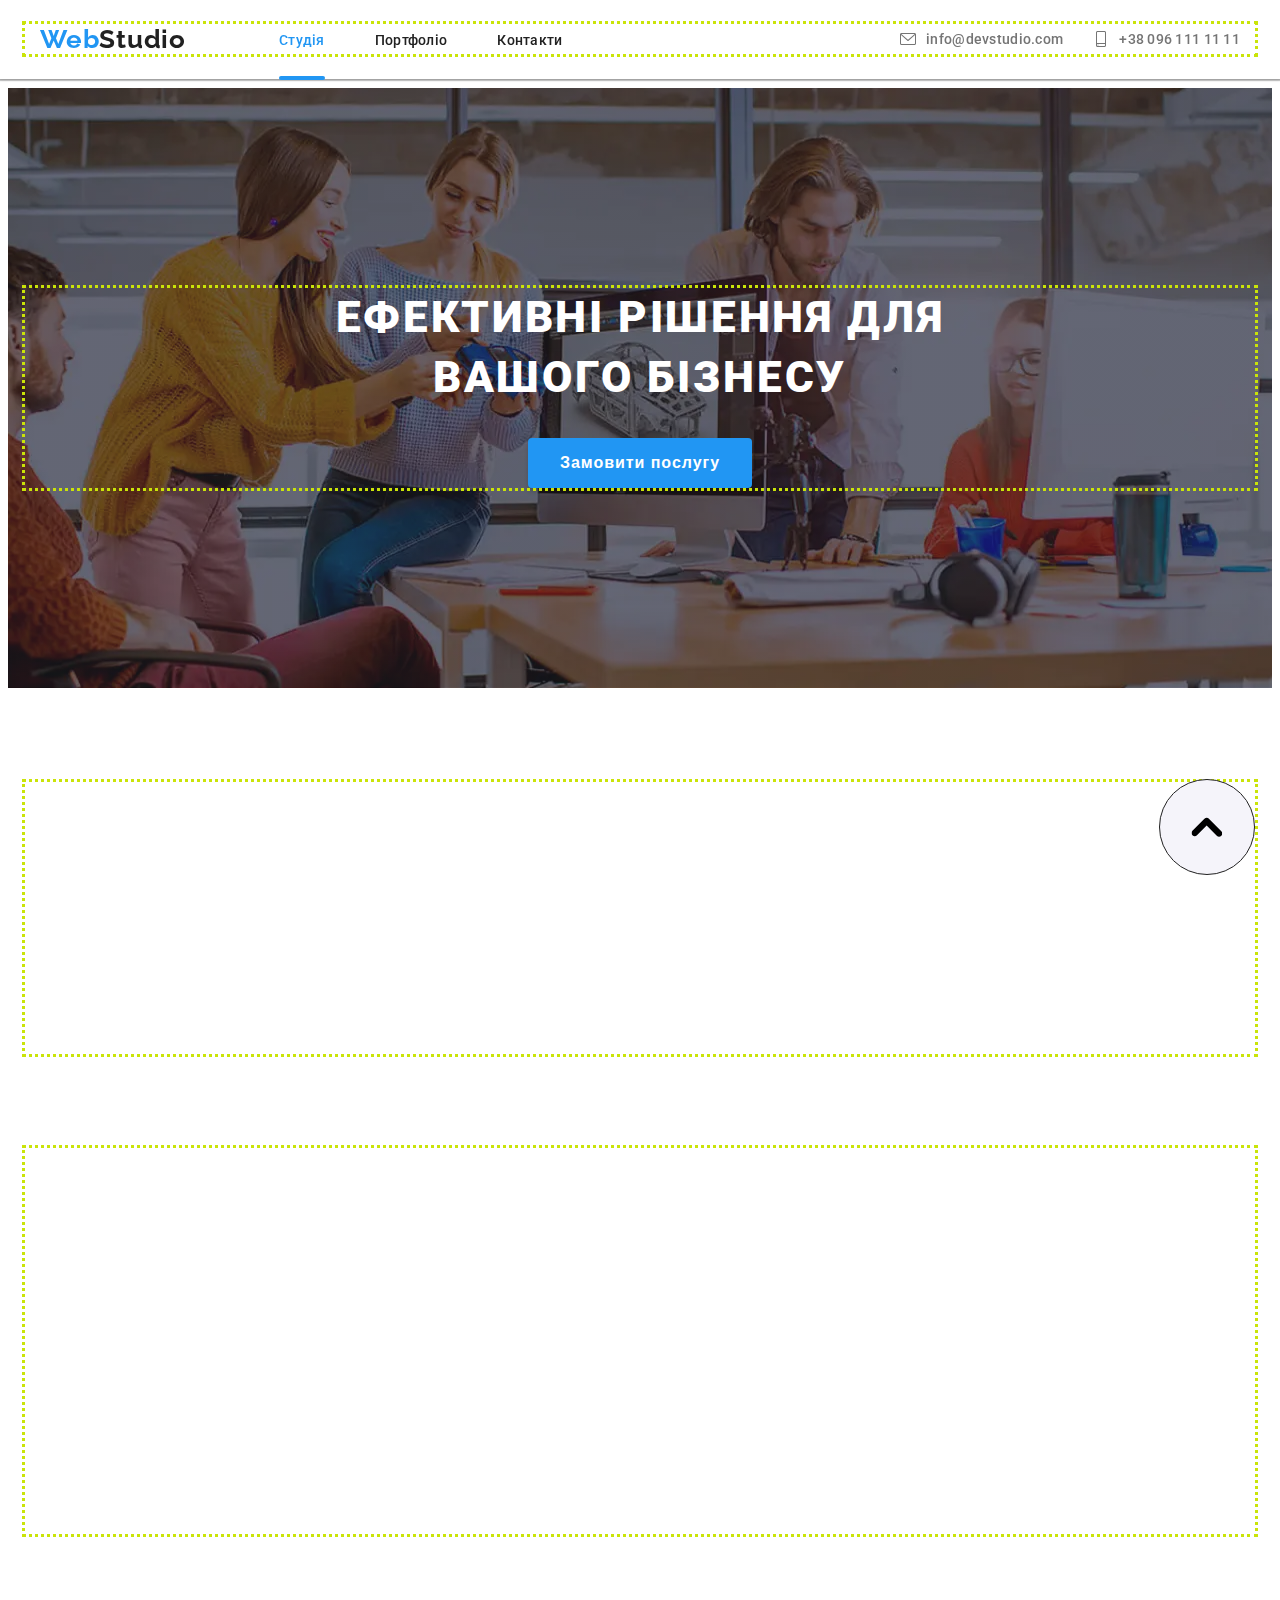
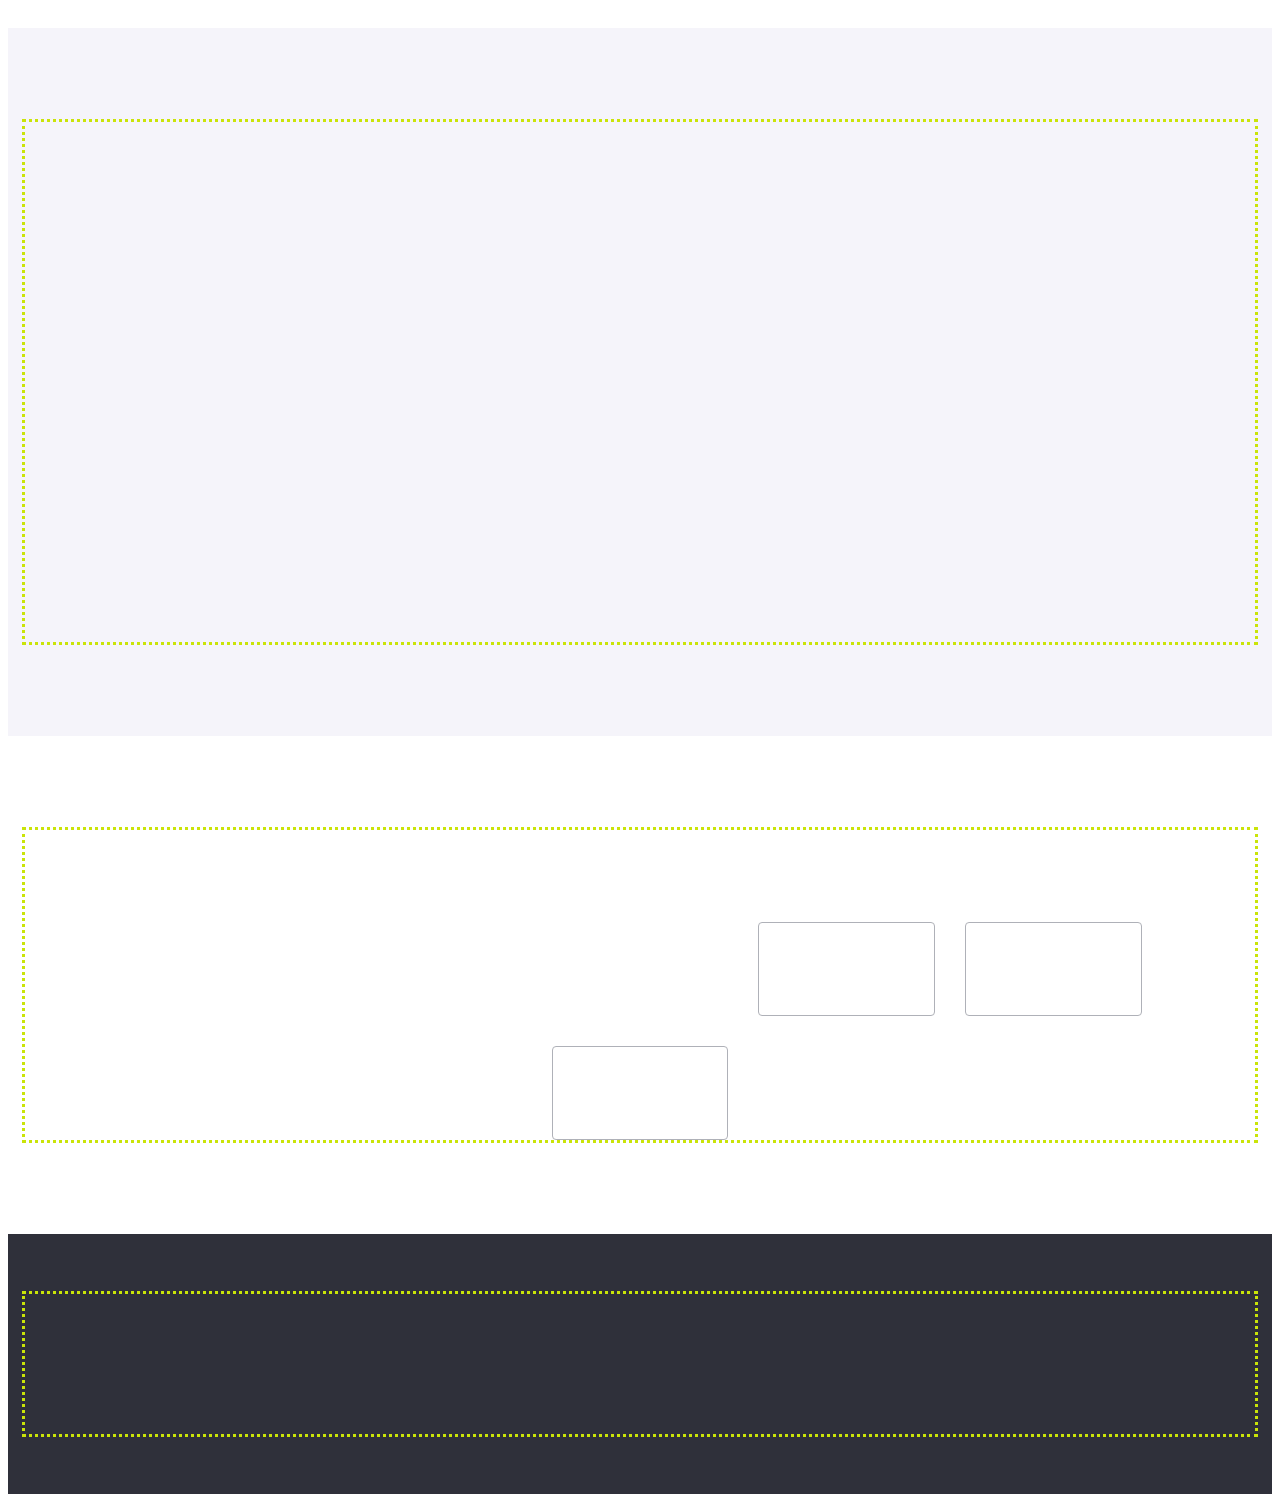
==== commit 20f8b9e8: "fiiiiiiiiiix" ====
--- a/index.html
+++ b/index.html
@@ -410,80 +410,86 @@
         </div>
       </section>
       <section class="clients">
-        <h2 class="clients__title" data-aos="flip-up" data-aos-duration="1500">
-          Постійні клієнти
-        </h2>
-        <ul class="clients__list">
-          <li
-            class="clients__item"
-            data-aos="flip-right"
+        <div class="container">
+          <h2
+            class="clients__title"
+            data-aos="flip-up"
             data-aos-duration="1500"
           >
-            <a href="" class="clients__link">
-              <svg class="clients__logo">
-                <use href="./images/icons.svg#icon-company_1"></use>
-              </svg>
-            </a>
-          </li>
-          <li
-            class="clients__item"
-            data-aos="flip-right"
-            data-aos-duration="1500"
-          >
-            <a href="" class="clients__link">
-              <svg class="clients__logo">
-                <use href="./images/icons.svg#icon-company_2"></use>
-              </svg>
-            </a>
-          </li>
-          <li
-            class="clients__item"
-            data-aos="flip-right"
-            data-aos-duration="1500"
-          >
-            <a href="" class="clients__link">
-              <svg class="clients__logo">
-                <use href="./images/icons.svg#icon-company_3"></use>
-              </svg>
-            </a>
-          </li>
-          <li class="clients__item">
-            <a
-              href=""
-              class="clients__link"
-              data-aos="flip-left"
+            Постійні клієнти
+          </h2>
+          <ul class="clients__list">
+            <li
+              class="clients__item"
+              data-aos="flip-right"
               data-aos-duration="1500"
             >
-              <svg class="clients__logo">
-                <use href="./images/icons.svg#icon-company_4"></use>
-              </svg>
-            </a>
-          </li>
-          <li class="clients__item">
-            <a
-              href=""
-              class="clients__link"
-              data-aos="flip-left"
+              <a href="" class="clients__link">
+                <svg class="clients__logo">
+                  <use href="./images/icons.svg#icon-company_1"></use>
+                </svg>
+              </a>
+            </li>
+            <li
+              class="clients__item"
+              data-aos="flip-right"
               data-aos-duration="1500"
             >
-              <svg class="clients__logo">
-                <use href="./images/icons.svg#icon-company_5"></use>
-              </svg>
-            </a>
-          </li>
-          <li class="clients__item">
-            <a
-              href=""
-              class="clients__link"
-              data-aos="flip-left"
+              <a href="" class="clients__link">
+                <svg class="clients__logo">
+                  <use href="./images/icons.svg#icon-company_2"></use>
+                </svg>
+              </a>
+            </li>
+            <li
+              class="clients__item"
+              data-aos="flip-right"
               data-aos-duration="1500"
             >
-              <svg class="clients__logo">
-                <use href="./images/icons.svg#icon-company_6"></use>
-              </svg>
-            </a>
-          </li>
-        </ul>
+              <a href="" class="clients__link">
+                <svg class="clients__logo">
+                  <use href="./images/icons.svg#icon-company_3"></use>
+                </svg>
+              </a>
+            </li>
+            <li class="clients__item">
+              <a
+                href=""
+                class="clients__link"
+                data-aos="flip-left"
+                data-aos-duration="1500"
+              >
+                <svg class="clients__logo">
+                  <use href="./images/icons.svg#icon-company_4"></use>
+                </svg>
+              </a>
+            </li>
+            <li class="clients__item">
+              <a
+                href=""
+                class="clients__link"
+                data-aos="flip-left"
+                data-aos-duration="1500"
+              >
+                <svg class="clients__logo">
+                  <use href="./images/icons.svg#icon-company_5"></use>
+                </svg>
+              </a>
+            </li>
+            <li class="clients__item">
+              <a
+                href=""
+                class="clients__link"
+                data-aos="flip-left"
+                data-aos-duration="1500"
+              >
+                <svg class="clients__logo">
+                  <use href="./images/icons.svg#icon-company_6"></use>
+                </svg>
+              </a>
+            </li>
+          </ul>
+        </div>
       </section>
     </main>
     <footer id="contacts" class="footer">
@@ -643,7 +649,7 @@
           <a href="./portfolio.html" class="menu__link">Портфоліо</a>
         </li>
         <li class="menu__item">
-            <a href="#contacts" class="menu__link">Контакти</a>
+          <a href="#contacts" class="menu__link">Контакти</a>
         </li>
       </ul>
       <div class="menu__wrap">
--- a/styles/main.min.css
+++ b/styles/main.min.css
@@ -1 +1 @@
-.footer__info,.footer__address,.modal__link,.modal__text,.features__text{font-size:14px;font-weight:400}.footer__title,.service__subtitle,.features__title{font-size:14px;font-weight:700}a{text-decoration:none}ul{list-style-type:none}h1,h2,h3,h4,p,ul{margin:0;padding:0}button{border:none}img{width:100%;max-width:100%;display:block}.container{max-width:480px;margin-left:auto;margin-right:auto;padding:0 15px;outline:dotted red}@media screen and (min-width: 768px){.container{width:768px;outline:dotted green;max-width:none}}@media screen and (min-width: 1200px){.container{max-width:none;width:1200px;outline:dotted #cae408}}html{scroll-behavior:smooth}body{font-family:"Roboto"}main{overflow:hidden}.header{position:fixed;top:0;left:0;z-index:2;background-color:#fff;width:100%;padding:10px 0;animation-name:header-move;animation-duration:1s;box-shadow:0px 1px 3px 0px rgba(0,0,0,.12),0px 1px 1px 0px rgba(0,0,0,.14),0px 2px 1px 0px rgba(0,0,0,.2)}@media screen and (min-width: 768px){.header{padding:21px 0}}@media screen and (min-width: 1200px){.header{padding-top:24px;padding-bottom:25px}}.header__button{background-color:rgba(0,0,0,0);padding:0;width:40px;height:40px}@media screen and (min-width: 768px){.header__button{display:none}}.header__menu{width:40px;height:40px}@media screen and (min-width: 768px){.header__menu{display:none}}.header__wrap{display:flex;align-items:center;justify-content:space-between}@media screen and (min-width: 1200px){.header__wrap{display:flex;align-items:center;justify-content:center}}.header__logo1{color:#2196f3;font-family:Raleway;font-size:24px;font-weight:700;letter-spacing:.72px}@media screen and (min-width: 1200px){.header__logo1{font-size:26px;letter-spacing:.78px}}.header__logo2{color:#212121;font-family:Raleway;font-size:24px;font-weight:700;letter-spacing:.72px}@media screen and (min-width: 1200px){.header__logo2{font-size:26px;letter-spacing:.78px}}.header__list{display:none}@media screen and (min-width: 768px){.header__list{display:flex;align-items:center;justify-content:center;margin-left:88px;gap:50px}}@media screen and (min-width: 1200px){.header__list{display:flex;align-items:center;justify-content:center;margin-left:93px}}.header__infolist{display:none}@media screen and (min-width: 768px){.header__infolist{display:flex;align-items:center;justify-content:flex-start;flex-wrap:wrap;gap:10px;margin-left:96px}}@media screen and (min-width: 1200px){.header__infolist{display:flex;align-items:center;justify-content:center;gap:30px;margin-left:auto}}.header__infoitem{display:flex;align-items:center;justify-content:center;gap:10px;flex-direction:row-reverse;transition:fill 250ms cubic-bezier(0.4, 0, 0.2, 1)}.header__infoitem:hover .header__icon{fill:#2196f3;cursor:pointer}.header__infoitem:hover .header__info{fill:#2196f3;color:#2196f3;cursor:pointer}.header__icon{width:14px;height:14px;fill:#757575;transition:fill 250ms cubic-bezier(0.4, 0, 0.2, 1)}@media screen and (min-width: 1200px){.header__icon{width:16px;height:16px}}.header__link{color:#212121;font-size:14px;font-weight:500;letter-spacing:.28px;position:relative;transition:color 250ms cubic-bezier(0.4, 0, 0.2, 1)}.header__link:hover{color:#2196f3}.header__link:focus{color:#2196f3;outline:none}.header__link::after{display:block;content:"";width:100%;height:4px;background-color:#2196f3;border-radius:2px;position:absolute;top:44px;left:0;opacity:0;transition:opacity 250ms cubic-bezier(0.4, 0, 0.2, 1)}.header__link:hover::after{opacity:1}.header__link:focus::after{opacity:1}.index:hover .header__item:nth-child(1) .header__link::after{opacity:1}.index:hover .header__item:nth-child(1) .header__link{color:#2196f3}.portfolio:hover .header__item:nth-child(2) .header__link::after{opacity:1}.portfolio:hover .header__item:nth-child(2) .header__link{color:#2196f3}.header__info{color:#757575;font-size:12px;font-weight:500;letter-spacing:.24px;transition:color 250ms cubic-bezier(0.4, 0, 0.2, 1)}@media screen and (min-width: 1200px){.header__info{font-size:14px;letter-spacing:.28px}}.header__info:focus{color:#2196f3;outline:none}.header__info:focus-within~.header__icon{fill:#2196f3}@keyframes header-move{0%{transform:translate(0, -200px)}100%{transform:translate(0)}}.menu{background-color:#fff;position:fixed;top:0;left:0;width:100%;height:100%;z-index:2;display:flex;align-items:none;justify-content:space-between;flex-direction:column;padding:48px 0 48px 40px}@media screen and (min-width: 768px){.menu{display:none}}.menu__button{position:fixed;top:10px;right:15px;padding:0;width:40px;height:40px;background-color:rgba(0,0,0,0)}.menu__icon{width:40px;height:40px;fill:#212121}.menu__link{color:#212121;font-size:40px;font-weight:500;letter-spacing:.8px}.menu__link:hover{color:#2196f3}.menu__wrap{display:flex;align-items:none;justify-content:none;flex-direction:column}.menu__tel{color:#2196f3;font-size:34px;font-weight:500;letter-spacing:.68px}@media screen and (max-width: 360px){.menu__tel{font-size:30px}}.menu__mail{color:#757575;font-size:24px;font-weight:500;letter-spacing:.48px;margin-top:32px}.menu__soc{color:#2196f3;font-size:18px;font-weight:500;line-height:122.222%;letter-spacing:.36px}.menu__list{display:flex;align-items:none;justify-content:none;flex-direction:column;gap:34px}.menu__rectangle{width:1px;height:22px;background:rgba(33,33,33,.2)}.menu__socials{display:flex;align-items:center;justify-content:none;gap:10px;flex-wrap:wrap;margin-top:64px}.menu__active{color:#2196f3}.is-hidden{opacity:0;z-index:-2}.scrolltop{width:94px;height:94px;background:#f5f4fa;border:solid 1px #212121;border-radius:50%;display:flex;align-items:center;justify-content:center;position:fixed;bottom:25px;right:25px;z-index:2;transition:box-shadow,background-color,border,250ms cubic-bezier(0.4, 0, 0.2, 1);animation-name:scroll-to-top-move;animation-duration:1s}.scrolltop:hover{box-shadow:0px 2px 2px 0px rgba(0,0,0,.12),0px 1px 2px 0px rgba(0,0,0,.08),0px 3px 1px 0px rgba(0,0,0,.1);background-color:#2196f3;border:none}.scrolltop:focus{box-shadow:0px 2px 2px 0px rgba(0,0,0,.12),0px 1px 2px 0px rgba(0,0,0,.08),0px 3px 1px 0px rgba(0,0,0,.1);background-color:#2196f3;border:none;outline:none}.scrolltop:focus-visible .modal-close{fill:#fff}.scrolltop:hover .scrolltop__icon{fill:#fff}.scrolltop__icon{transform:rotate(90deg);transition:fill 250ms cubic-bezier(0.4, 0, 0.2, 1)}@keyframes scroll-to-top-move{0%{bottom:-85px;background-color:#2196f3}100%{bottom:25px}}.soc__list{display:flex;align-items:center;justify-content:center;gap:10px}.soc__item{width:44px;height:44px;border-radius:50%;display:flex;align-items:center;justify-content:center;transition:background-color 250ms cubic-bezier(0.4, 0, 0.2, 1);background-color:rgba(255,255,255,.1);cursor:pointer}.soc__item:hover{background-color:#2196f3}.soc__item:hover .soc__icon{fill:#fff}.soc__item:focus-within{background-color:#2196f3;outline:none}.soc__item:focus-within .soc__icon{fill:#fff}.soc__item:focus{outline:none}.soc__link{width:20px;height:20px}.soc__icon{width:20px;height:20px;fill:#afb1b8;transition:fill 250ms cubic-bezier(0.4, 0, 0.2, 1)}.offer{margin-top:60px;max-width:480px;background-image:linear-gradient(rgba(47, 48, 58, 0.4), rgba(47, 48, 58, 0.4)),url(../images/offerbg-mb.webp);margin-left:auto;margin-right:auto;padding:118px 0;animation-name:offer-bg;animation-duration:2.5s;overflow:hidden;background-repeat:no-repeat;background-position:center}@media screen and (min-width: 768px){.offer{margin-top:80px;max-width:768px;background-image:linear-gradient(rgba(47, 48, 58, 0.4), rgba(47, 48, 58, 0.4)),url(../images/offerbg-tb.webp)}}@media screen and (min-width: 1200px){.offer{max-width:1600px;background-image:linear-gradient(rgba(47, 48, 58, 0.4), rgba(47, 48, 58, 0.4)),url(../images/offerbg-ds.webp);padding:200px 0}}.offer__title{max-width:360px;color:#fff;font-size:26px;font-weight:900;line-height:161.538%;letter-spacing:1.56px;text-transform:uppercase;text-align:center;margin-left:auto;margin-right:auto;animation-name:offer-move;animation-duration:1.6s}@media screen and (min-width: 1200px){.offer__title{max-width:696px;font-size:44px;line-height:136.364%;letter-spacing:2.64px}}.offer__button{border-radius:4px;background:#2196f3;box-shadow:0px 4px 4px 0px rgba(0,0,0,.15);color:#fff;text-align:center;font-size:16px;font-weight:700;line-height:187.5%;letter-spacing:.96px;margin-top:30px;padding:10px 24px;display:block;margin-left:auto;margin-right:auto;cursor:pointer;animation-name:offer-button-move;animation-duration:1.6s}@media screen and (min-width: 1200px){.offer__button{padding:10px 32px}}@keyframes offer-bg{0%{opacity:0}100%{opacity:1}}@keyframes offer-move{0%{transform:translate(1100px, -350px);opacity:0}100%{transform:translate(0);opacity:1}}@keyframes offer-button-move{0%{transform:translate(-1100px, -350px);opacity:0}100%{transform:translate(0);opacity:1}}.features{padding:60px 0}@media screen and (min-width: 1200px){.features{padding:94px 0}}.features__article{display:flex;align-items:center;justify-content:center;flex-direction:column}.features__list{display:flex;align-items:center;justify-content:center;gap:30px;flex-direction:column}@media screen and (min-width: 768px){.features__list{flex-wrap:wrap;flex-direction:row}}@media screen and (min-width: 1200px){.features__list{display:flex;align-items:none;justify-content:none}}.features__title{margin-bottom:10px;color:#212121;letter-spacing:.42px;text-transform:uppercase}.features__text{color:#757575;line-height:171.429%;letter-spacing:.42px}@media screen and (min-width: 768px){.features__text{max-width:354px}}@media screen and (min-width: 1200px){.features__text{max-width:270px}}.features__wrap{width:450px;height:120px;background-color:#f5f4fa;border-radius:4px;text-align:center;padding-top:25px;margin-bottom:30px}@media screen and (max-width: 480px){.features__wrap{width:100%}}@media screen and (min-width: 768px){.features__wrap{width:354px}}@media screen and (min-width: 1200px){.features__wrap{width:270px}}.features__icon{width:70px;height:70px}.service{display:none;padding-bottom:94px}@media screen and (min-width: 1200px){.service{display:block}}.service__list{display:flex;align-items:center;justify-content:center;gap:30px}.service__title{color:#212121;text-align:center;font-size:36px;font-weight:700;letter-spacing:1.08px;margin-bottom:50px}.service__subtitle{color:#fff;letter-spacing:.42px;text-transform:uppercase}.service__image{width:370px;height:294px}.service__item{position:relative}.service__bg{position:absolute;background-color:rgba(47,48,58,.8);width:370px;height:70px;bottom:0;left:0;padding:27px 107px}.service__item:nth-child(2) .service__bg{padding:27px 111px}.service__item:nth-child(3) .service__bg{padding:27px 93px}.team{padding:60px 0;background-color:#f5f4fa}@media screen and (min-width: 1200px){.team{padding:94px 0}}.team__list{display:flex;align-items:center;justify-content:center;gap:30px;flex-direction:column}@media screen and (min-width: 768px){.team__list{flex-direction:row;flex-wrap:wrap}}@media screen and (min-width: 1200px){.team__list{flex-direction:row}}.team__title{color:#212121;text-align:center;font-weight:700;margin-bottom:30px;font-size:28px;letter-spacing:.84px}@media screen and (min-width: 1200px){.team__title{margin-bottom:50px;letter-spacing:1.08px;font-size:36px}}.team__wrap{padding:30px 0 16px}.team__mate{color:#212121;text-align:center;font-size:16px;font-weight:500;letter-spacing:.48px}.team__item{padding-bottom:24px;background-color:#fff;border-radius:0px 0px 4px 4px;box-shadow:0px 2px 1px 0px rgba(0,0,0,.2),0px 1px 1px 0px rgba(0,0,0,.14),0px 1px 3px 0px rgba(0,0,0,.12)}@media screen and (min-width: 1200px){.team__item{padding-bottom:30px}}.team__photo{overflow:hidden}@media screen and (min-width: 768px){.team__photo{width:354px;height:374px}}@media screen and (min-width: 1200px){.team__photo{width:270px;height:260px}}.team__subtitle{color:#757575;text-align:center;font-size:16px;font-weight:400;letter-spacing:.48px;margin-top:10px}.clients{padding:60px 0}@media screen and (min-width: 1200px){.clients{padding:94px 0}}.clients__title{color:#212121;text-align:center;font-weight:700;margin-bottom:30px;font-size:28px;letter-spacing:.84px}@media screen and (min-width: 1200px){.clients__title{margin-bottom:50px;letter-spacing:1.08px;font-size:36px}}.clients__list{display:flex;align-items:center;justify-content:center;flex-wrap:wrap;gap:30px;width:100%;max-width:450px;margin:0 auto}@media screen and (min-width: 768px){.clients__list{max-width:738px}}@media screen and (min-width: 1200px){.clients__list{max-width:none}}.clients__item{border-radius:4px;width:210px;height:92px;transition:border 250ms cubic-bezier(0.4, 0, 0.2, 1);border-radius:4px;border:1px solid #afb1b8}@media screen and (max-width: 480px){.clients__item{max-width:210px;flex-basis:calc((100% - 30px) \2 )}}.clients__item:hover{border:1px solid #2196f3}.clients__item:focus{border:1px solid #2196f3;outline:none}@media screen and (min-width: 768px){.clients__item{width:226px}}@media screen and (min-width: 1200px){.clients__item{width:170px}}.clients__link{display:block}.clients__logo{width:100%;height:92px;fill:#afb1b8;transition:fill 250ms cubic-bezier(0.4, 0, 0.2, 1)}.clients__logo:hover{fill:#2196f3}.clients__link:focus .clients__logo{fill:#2196f3;outline:none}.backdrop{width:100%;height:100%;background:rgba(0,0,0,.2);position:fixed;top:0;right:0;display:flex;align-items:center;justify-content:center;transition:opacity 250ms cubic-bezier(0.4, 0, 0.2, 1)}.modal{width:450px;height:609px;border-radius:4px;background:#fff;box-shadow:0px 2px 1px 0px rgba(0,0,0,.2),0px 1px 1px 0px rgba(0,0,0,.14),0px 1px 3px 0px rgba(0,0,0,.12);position:relative;padding:40px;transform:rotate(360deg);transition:transform 1s cubic-bezier(0.4, 0, 0.2, 1)}@media screen and (max-width: 480px){.modal{width:300px}}@media screen and (min-width: 1200px){.modal{width:528px;height:581px}}.modal__circle{background-color:rgba(0,0,0,0);width:30px;height:30px;border-radius:50%;border:solid 1px rgba(0,0,0,.1);display:flex;align-items:center;justify-content:center;position:absolute;top:8px;right:8px;transition:fill 250ms cubic-bezier(0.4, 0, 0.2, 1)}.modal__circle:hover{fill:#2196f3;cursor:pointer}.modal__circle:focus{fill:#2196f3}.modal__title{color:#212121;text-align:center;font-size:20px;font-weight:700;letter-spacing:.6px;margin-bottom:12px;line-height:150%}@media screen and (min-width: 1200px){.modal__title{line-height:normal}}.modal__label{display:block;color:#757575;font-size:12px;font-weight:400;letter-spacing:.12px;margin-bottom:4px}.modal__input{width:370px;height:40px;border-radius:4px;border:1px solid rgba(33,33,33,.2);padding:11px 12px 11px 40px;outline:none;transition:border-color 250ms cubic-bezier(0.4, 0, 0.2, 1)}@media screen and (max-width: 480px){.modal__input{width:280px}}@media screen and (min-width: 1200px){.modal__input{width:448px}}.modal__icon{transition:fill 250ms cubic-bezier(0.4, 0, 0.2, 1)}.modal__input:hover{border-color:#2196f3;cursor:pointer}.modal__input:hover~.modal__icon{fill:#2196f3}.modal__input:focus{border-color:#2196f3;cursor:pointer}.modal__input:focus~.modal__icon{fill:#2196f3}.modal__comment{min-width:370px;min-height:120px;border-radius:4px;border:1px solid rgba(33,33,33,.2);padding:12px;resize:none;font-size:12px;letter-spacing:.12px;font-weight:400;outline:none;transition:border-color 250ms cubic-bezier(0.4, 0, 0.2, 1)}@media screen and (max-width: 480px){.modal__comment{min-width:280px}}@media screen and (min-width: 1200px){.modal__comment{min-width:448px}}.modal__comment::-moz-placeholder{color:rgba(117,117,117,.5);font-size:14px;font-weight:400;letter-spacing:.14px}.modal__comment::placeholder{color:rgba(117,117,117,.5);font-size:14px;font-weight:400;letter-spacing:.14px}@media screen and (min-width: 1200px){.modal__comment::-moz-placeholder{letter-spacing:.12px;font-size:12px}.modal__comment::placeholder{letter-spacing:.12px;font-size:12px}}.modal__comment:hover,.modal__comment:focus{border-color:#2196f3;cursor:pointer}.modal__checkbox{width:16px;height:16px}.modal__checkbox{cursor:pointer}.modal__list{display:flex;align-items:center;justify-content:center;flex-direction:column;gap:10px;margin-bottom:20px}@media screen and (max-width: 480px){.modal__list{margin-bottom:10px}}.modal__wrap{display:flex;align-items:center;justify-content:center;gap:7px}.modal__text{color:#757575;font-weight:400;font-size:12px;line-height:normal;letter-spacing:.36px}@media screen and (min-width: 1200px){.modal__text{font-size:14px;line-height:171.429%;letter-spacing:.42px}}.modal__link{color:#2196f3;font-size:12px;letter-spacing:.36px;text-decoration-line:underline}@media screen and (min-width: 1200px){.modal__link{font-size:14px;line-height:171.429%;letter-spacing:.42px}}.modal__btn{padding:10px 52px;color:#fff;text-align:center;font-size:16px;font-weight:700;line-height:187.5%;letter-spacing:.96px;border-radius:4px;background:#2196f3;box-shadow:0px 4px 4px 0px rgba(0,0,0,.15);display:block;margin-right:auto;margin-left:auto;margin-top:30px}@media screen and (max-width: 480px){.modal__btn{margin-top:15px}}.modal__btn:hover{cursor:pointer}.modal__item{position:relative}.modal__icon{position:absolute;top:29px;left:12px}.is-hidden .modal{transform:rotate(720deg) scale(15)}.is-hidden{opacity:0;pointer-events:none}.footer{padding:60px 0;background-color:#2f303a;overflow:hidden}.footer__icon{fill:#fff;transition:fill 250ms cubic-bezier(0.4, 0, 0.2, 1)}@media screen and (min-width: 768px){.footer__soc{padding-top:5px}}@media screen and (min-width: 1200px){.footer__soc{padding-top:12px;margin-left:70px}}.footer__logo1{color:#2196f3;font-family:Raleway;font-size:24px;font-weight:700;letter-spacing:.72px}@media screen and (min-width: 1200px){.footer__logo1{font-size:26px;letter-spacing:.78px}}.footer__logo2{color:#fff;font-family:Raleway;font-size:24px;font-weight:700;letter-spacing:.72px}@media screen and (min-width: 1200px){.footer__logo2{font-size:26px;letter-spacing:.78px}}.footer__contcts{display:flex;align-items:center;justify-content:center;flex-direction:column}@media screen and (min-width: 768px){.footer__contcts{margin-left:61px;margin-right:165px}}@media screen and (min-width: 1200px){.footer__contcts{display:block;margin:0}}.footer__address{color:#fff;line-height:171.429%;letter-spacing:.42px;font-style:normal;margin-bottom:9px;margin-top:20px}.footer__list{display:flex;align-items:none;justify-content:none;gap:9px;flex-direction:column}.footer__info{color:rgba(255,255,255,.6);line-height:171.429%;letter-spacing:.42px;transition:color 250ms cubic-bezier(0.4, 0, 0.2, 1)}.footer__info:hover{color:#2196f3}.footer__info:focus{color:#2196f3;outline:none}.footer__title{text-align:center;color:#fff;letter-spacing:.42px;text-transform:uppercase;margin-bottom:20px}@media screen and (min-width: 1200px){.footer__title{text-align:left}}.footer__wrap{display:flex;align-items:none;justify-content:none;gap:60px;flex-direction:column;flex-wrap:wrap}@media screen and (min-width: 768px){.footer__wrap{flex-direction:row;gap:0}}@media screen and (min-width: 768px){.footer__subscribe{margin-top:60px;margin-right:auto;margin-left:auto}}@media screen and (min-width: 1200px){.footer__subscribe{padding-top:12px;margin:0 0 0 93px}}.footer__input{width:450px;height:50px;border-radius:4px;border:1px solid rgba(255,255,255,.3);background:rgba(33,150,243,0);box-shadow:0px 4px 4px 0px rgba(0,0,0,.15);padding:15px 16px;color:#fff;transition:border-color 250ms cubic-bezier(0.4, 0, 0.2, 1)}@media screen and (max-width: 480px){.footer__input{width:100%}}@media screen and (min-width: 1200px){.footer__input{width:358px}}.footer__input:hover{border-color:#2196f3}.footer__input:focus{border-color:#2196f3;outline:none}.footer__input::-moz-placeholder{color:rgba(255,255,255,.6);font-size:16px;font-weight:400;line-height:125%;letter-spacing:.48px}.footer__input::placeholder{color:rgba(255,255,255,.6);font-size:16px;font-weight:400;line-height:125%;letter-spacing:.48px}.footer__btn{color:#fff;font-size:16px;font-weight:700;line-height:187.5%;letter-spacing:.96px;width:200px;height:50px;border-radius:4px;background:#2196f3;box-shadow:0px 4px 4px 0px rgba(0,0,0,.15);display:flex;align-items:center;justify-content:none;gap:10px;padding:10px 28px}.footer__btn:hover{cursor:pointer}.footer__form{display:flex;align-items:center;justify-content:center;gap:20px;flex-direction:column}@media screen and (min-width: 1200px){.footer__form{gap:12px;flex-direction:row}}.footer__subscribe__icon{fill:#fff}/*# sourceMappingURL=main.min.css.map */+.footer__info,.footer__address,.modal__link,.modal__text,.features__text{font-size:14px;font-weight:400}.footer__title,.service__subtitle,.features__title{font-size:14px;font-weight:700}a{text-decoration:none}ul{list-style-type:none}h1,h2,h3,h4,p,ul{margin:0;padding:0}button{border:none}img{width:100%;max-width:100%;display:block}.container{max-width:480px;margin-left:auto;margin-right:auto;padding:0 15px;outline:dotted red}@media screen and (min-width: 768px){.container{width:768px;outline:dotted green;max-width:none}}@media screen and (min-width: 1200px){.container{max-width:none;width:1200px;outline:dotted #cae408}}html{scroll-behavior:smooth}body{font-family:"Roboto"}main{overflow:hidden}.header{position:fixed;top:0;left:0;z-index:2;background-color:#fff;width:100%;padding:10px 0;animation-name:header-move;animation-duration:1s;box-shadow:0px 1px 3px 0px rgba(0,0,0,.12),0px 1px 1px 0px rgba(0,0,0,.14),0px 2px 1px 0px rgba(0,0,0,.2)}@media screen and (min-width: 768px){.header{padding:21px 0}}@media screen and (min-width: 1200px){.header{padding-top:24px;padding-bottom:25px}}.header__button{background-color:rgba(0,0,0,0);padding:0;width:40px;height:40px}@media screen and (min-width: 768px){.header__button{display:none}}.header__menu{width:40px;height:40px}@media screen and (min-width: 768px){.header__menu{display:none}}.header__wrap{display:flex;align-items:center;justify-content:space-between}@media screen and (min-width: 1200px){.header__wrap{display:flex;align-items:center;justify-content:center}}.header__logo1{color:#2196f3;font-family:Raleway;font-size:24px;font-weight:700;letter-spacing:.72px}@media screen and (min-width: 1200px){.header__logo1{font-size:26px;letter-spacing:.78px}}.header__logo2{color:#212121;font-family:Raleway;font-size:24px;font-weight:700;letter-spacing:.72px}@media screen and (min-width: 1200px){.header__logo2{font-size:26px;letter-spacing:.78px}}.header__list{display:none}@media screen and (min-width: 768px){.header__list{display:flex;align-items:center;justify-content:center;margin-left:88px;gap:50px}}@media screen and (min-width: 1200px){.header__list{display:flex;align-items:center;justify-content:center;margin-left:93px}}.header__infolist{display:none}@media screen and (min-width: 768px){.header__infolist{display:flex;align-items:center;justify-content:flex-start;flex-wrap:wrap;gap:10px;margin-left:96px}}@media screen and (min-width: 1200px){.header__infolist{display:flex;align-items:center;justify-content:center;gap:30px;margin-left:auto}}.header__infoitem{display:flex;align-items:center;justify-content:center;gap:10px;flex-direction:row-reverse;transition:fill 250ms cubic-bezier(0.4, 0, 0.2, 1)}.header__infoitem:hover .header__icon{fill:#2196f3;cursor:pointer}.header__infoitem:hover .header__info{fill:#2196f3;color:#2196f3;cursor:pointer}.header__icon{width:14px;height:14px;fill:#757575;transition:fill 250ms cubic-bezier(0.4, 0, 0.2, 1)}@media screen and (min-width: 1200px){.header__icon{width:16px;height:16px}}.header__link{color:#212121;font-size:14px;font-weight:500;letter-spacing:.28px;position:relative;transition:color 250ms cubic-bezier(0.4, 0, 0.2, 1)}.header__link:hover{color:#2196f3}.header__link:focus{color:#2196f3;outline:none}.header__link::after{display:block;content:"";width:100%;height:4px;background-color:#2196f3;border-radius:2px;position:absolute;top:44px;left:0;opacity:0;transition:opacity 250ms cubic-bezier(0.4, 0, 0.2, 1)}.header__link:hover::after{opacity:1}.header__link:focus::after{opacity:1}.index:hover .header__item:nth-child(1) .header__link::after{opacity:1}.index:hover .header__item:nth-child(1) .header__link{color:#2196f3}.portfolio:hover .header__item:nth-child(2) .header__link::after{opacity:1}.portfolio:hover .header__item:nth-child(2) .header__link{color:#2196f3}.header__info{color:#757575;font-size:12px;font-weight:500;letter-spacing:.24px;transition:color 250ms cubic-bezier(0.4, 0, 0.2, 1)}@media screen and (min-width: 1200px){.header__info{font-size:14px;letter-spacing:.28px}}.header__info:focus{color:#2196f3;outline:none}.header__info:focus-within~.header__icon{fill:#2196f3}@keyframes header-move{0%{transform:translate(0, -200px)}100%{transform:translate(0)}}.menu{background-color:#fff;position:fixed;top:0;left:0;width:100%;height:100%;z-index:2;display:flex;align-items:none;justify-content:space-between;flex-direction:column;padding:48px 0 48px 40px}@media screen and (min-width: 768px){.menu{display:none}}.menu__button{position:fixed;top:10px;right:15px;padding:0;width:40px;height:40px;background-color:rgba(0,0,0,0)}.menu__icon{width:40px;height:40px;fill:#212121}.menu__link{color:#212121;font-size:40px;font-weight:500;letter-spacing:.8px}.menu__link:hover{color:#2196f3}.menu__wrap{display:flex;align-items:none;justify-content:none;flex-direction:column}.menu__tel{color:#2196f3;font-size:34px;font-weight:500;letter-spacing:.68px}@media screen and (max-width: 360px){.menu__tel{font-size:30px}}.menu__mail{color:#757575;font-size:24px;font-weight:500;letter-spacing:.48px;margin-top:32px}.menu__soc{color:#2196f3;font-size:18px;font-weight:500;line-height:122.222%;letter-spacing:.36px}.menu__list{display:flex;align-items:none;justify-content:none;flex-direction:column;gap:34px}.menu__rectangle{width:1px;height:22px;background:rgba(33,33,33,.2)}.menu__socials{display:flex;align-items:center;justify-content:none;gap:10px;flex-wrap:wrap;margin-top:64px}.menu__active{color:#2196f3}.is-hidden{opacity:0;z-index:-2}.scrolltop{width:94px;height:94px;background:#f5f4fa;border:solid 1px #212121;border-radius:50%;display:flex;align-items:center;justify-content:center;position:fixed;bottom:25px;right:25px;z-index:2;transition:box-shadow,background-color,border,250ms cubic-bezier(0.4, 0, 0.2, 1);animation-name:scroll-to-top-move;animation-duration:1s}.scrolltop:hover{box-shadow:0px 2px 2px 0px rgba(0,0,0,.12),0px 1px 2px 0px rgba(0,0,0,.08),0px 3px 1px 0px rgba(0,0,0,.1);background-color:#2196f3;border:none}.scrolltop:focus{box-shadow:0px 2px 2px 0px rgba(0,0,0,.12),0px 1px 2px 0px rgba(0,0,0,.08),0px 3px 1px 0px rgba(0,0,0,.1);background-color:#2196f3;border:none;outline:none}.scrolltop:focus-visible .modal-close{fill:#fff}.scrolltop:hover .scrolltop__icon{fill:#fff}.scrolltop__icon{transform:rotate(90deg);transition:fill 250ms cubic-bezier(0.4, 0, 0.2, 1)}@keyframes scroll-to-top-move{0%{bottom:-85px;background-color:#2196f3}100%{bottom:25px}}.soc__list{display:flex;align-items:center;justify-content:center;gap:10px}.soc__item{width:44px;height:44px;border-radius:50%;display:flex;align-items:center;justify-content:center;transition:background-color 250ms cubic-bezier(0.4, 0, 0.2, 1);background-color:rgba(255,255,255,.1);cursor:pointer}.soc__item:hover{background-color:#2196f3}.soc__item:hover .soc__icon{fill:#fff}.soc__item:focus-within{background-color:#2196f3;outline:none}.soc__item:focus-within .soc__icon{fill:#fff}.soc__item:focus{outline:none}.soc__link{width:20px;height:20px}.soc__icon{width:20px;height:20px;fill:#afb1b8;transition:fill 250ms cubic-bezier(0.4, 0, 0.2, 1)}.offer{margin-top:60px;max-width:480px;background-image:linear-gradient(rgba(47, 48, 58, 0.4), rgba(47, 48, 58, 0.4)),url(../images/offerbg-mb.webp);margin-left:auto;margin-right:auto;padding:118px 0;animation-name:offer-bg;animation-duration:2.5s;overflow:hidden;background-repeat:no-repeat;background-position:center}@media screen and (min-width: 768px){.offer{margin-top:80px;max-width:768px;background-image:linear-gradient(rgba(47, 48, 58, 0.4), rgba(47, 48, 58, 0.4)),url(../images/offerbg-tb.webp)}}@media screen and (min-width: 1200px){.offer{max-width:1600px;background-image:linear-gradient(rgba(47, 48, 58, 0.4), rgba(47, 48, 58, 0.4)),url(../images/offerbg-ds.webp);padding:200px 0}}.offer__title{max-width:360px;color:#fff;font-size:26px;font-weight:900;line-height:161.538%;letter-spacing:1.56px;text-transform:uppercase;text-align:center;margin-left:auto;margin-right:auto;animation-name:offer-move;animation-duration:1.6s}@media screen and (min-width: 1200px){.offer__title{max-width:696px;font-size:44px;line-height:136.364%;letter-spacing:2.64px}}.offer__button{border-radius:4px;background:#2196f3;box-shadow:0px 4px 4px 0px rgba(0,0,0,.15);color:#fff;text-align:center;font-size:16px;font-weight:700;line-height:187.5%;letter-spacing:.96px;margin-top:30px;padding:10px 24px;display:block;margin-left:auto;margin-right:auto;cursor:pointer;animation-name:offer-button-move;animation-duration:1.6s}@media screen and (min-width: 1200px){.offer__button{padding:10px 32px}}@keyframes offer-bg{0%{opacity:0}100%{opacity:1}}@keyframes offer-move{0%{transform:translate(1100px, -350px);opacity:0}100%{transform:translate(0);opacity:1}}@keyframes offer-button-move{0%{transform:translate(-1100px, -350px);opacity:0}100%{transform:translate(0);opacity:1}}.features{padding:60px 0}@media screen and (min-width: 1200px){.features{padding:94px 0}}.features__article{display:flex;align-items:center;justify-content:center;flex-direction:column}.features__list{display:flex;align-items:center;justify-content:center;gap:30px;flex-direction:column}@media screen and (min-width: 768px){.features__list{flex-wrap:wrap;flex-direction:row}}@media screen and (min-width: 1200px){.features__list{display:flex;align-items:none;justify-content:none}}.features__title{margin-bottom:10px;color:#212121;letter-spacing:.42px;text-transform:uppercase}.features__text{color:#757575;line-height:171.429%;letter-spacing:.42px}@media screen and (min-width: 768px){.features__text{max-width:354px}}@media screen and (min-width: 1200px){.features__text{max-width:270px}}.features__wrap{width:450px;height:120px;background-color:#f5f4fa;border-radius:4px;text-align:center;padding-top:25px;margin-bottom:30px}@media screen and (max-width: 480px){.features__wrap{width:100%}}@media screen and (min-width: 768px){.features__wrap{width:354px}}@media screen and (min-width: 1200px){.features__wrap{width:270px}}.features__icon{width:70px;height:70px}.service{display:none;padding-bottom:94px}@media screen and (min-width: 1200px){.service{display:block}}.service__list{display:flex;align-items:center;justify-content:center;gap:30px}.service__title{color:#212121;text-align:center;font-size:36px;font-weight:700;letter-spacing:1.08px;margin-bottom:50px}.service__subtitle{color:#fff;letter-spacing:.42px;text-transform:uppercase}.service__image{width:370px;height:294px}.service__item{position:relative}.service__bg{position:absolute;background-color:rgba(47,48,58,.8);width:370px;height:70px;bottom:0;left:0;padding:27px 107px}.service__item:nth-child(2) .service__bg{padding:27px 111px}.service__item:nth-child(3) .service__bg{padding:27px 93px}.team{padding:60px 0;background-color:#f5f4fa}@media screen and (min-width: 1200px){.team{padding:94px 0}}.team__list{display:flex;align-items:center;justify-content:center;gap:30px;flex-direction:column}@media screen and (min-width: 768px){.team__list{flex-direction:row;flex-wrap:wrap}}@media screen and (min-width: 1200px){.team__list{flex-direction:row}}.team__title{color:#212121;text-align:center;font-weight:700;margin-bottom:30px;font-size:28px;letter-spacing:.84px}@media screen and (min-width: 1200px){.team__title{margin-bottom:50px;letter-spacing:1.08px;font-size:36px}}.team__wrap{padding:30px 0 16px}.team__mate{color:#212121;text-align:center;font-size:16px;font-weight:500;letter-spacing:.48px}.team__item{padding-bottom:24px;background-color:#fff;border-radius:0px 0px 4px 4px;box-shadow:0px 2px 1px 0px rgba(0,0,0,.2),0px 1px 1px 0px rgba(0,0,0,.14),0px 1px 3px 0px rgba(0,0,0,.12)}@media screen and (min-width: 1200px){.team__item{padding-bottom:30px}}.team__photo{overflow:hidden}@media screen and (min-width: 768px){.team__photo{width:354px;height:374px}}@media screen and (min-width: 1200px){.team__photo{width:270px;height:260px}}.team__subtitle{color:#757575;text-align:center;font-size:16px;font-weight:400;letter-spacing:.48px;margin-top:10px}.clients{padding:60px 0}@media screen and (min-width: 1200px){.clients{padding:94px 0}}.clients__title{color:#212121;text-align:center;font-weight:700;margin-bottom:30px;font-size:28px;letter-spacing:.84px}@media screen and (min-width: 1200px){.clients__title{margin-bottom:50px;letter-spacing:1.08px;font-size:36px}}.clients__list{display:flex;align-items:center;justify-content:center;flex-wrap:wrap;gap:30px;width:100%;max-width:450px;margin:0 auto}@media screen and (min-width: 768px){.clients__list{max-width:738px}}@media screen and (min-width: 1200px){.clients__list{max-width:none}}.clients__item{border-radius:4px;height:92px;transition:border 250ms cubic-bezier(0.4, 0, 0.2, 1);border-radius:4px;border:1px solid #afb1b8;flex-basis:calc((100% - 30px)/2)}@media screen and (min-width: 768px){.clients__item{flex-basis:calc((100% - 60px)/3)}}@media screen and (min-width: 1200px){.clients__item{flex-basis:calc((100% - 150px)/6)}}.clients__item:hover{border:1px solid #2196f3}.clients__item:focus{border:1px solid #2196f3;outline:none}.clients__link{display:block}.clients__logo{width:100%;height:92px;fill:#afb1b8;transition:fill 250ms cubic-bezier(0.4, 0, 0.2, 1)}.clients__logo:hover{fill:#2196f3}.clients__link:focus .clients__logo{fill:#2196f3;outline:none}.backdrop{width:100%;height:100%;background:rgba(0,0,0,.2);position:fixed;top:0;right:0;display:flex;align-items:center;justify-content:center;transition:opacity 250ms cubic-bezier(0.4, 0, 0.2, 1);z-index:3}.modal{width:450px;height:609px;border-radius:4px;background:#fff;box-shadow:0px 2px 1px 0px rgba(0,0,0,.2),0px 1px 1px 0px rgba(0,0,0,.14),0px 1px 3px 0px rgba(0,0,0,.12);position:relative;padding:40px;transform:rotate(360deg);transition:transform 1s cubic-bezier(0.4, 0, 0.2, 1)}@media screen and (max-width: 480px){.modal{width:300px}}@media screen and (min-width: 1200px){.modal{width:528px;height:581px}}.modal__circle{background-color:rgba(0,0,0,0);width:30px;height:30px;border-radius:50%;border:solid 1px rgba(0,0,0,.1);display:flex;align-items:center;justify-content:center;position:absolute;top:8px;right:8px;transition:fill 250ms cubic-bezier(0.4, 0, 0.2, 1)}.modal__circle:hover{fill:#2196f3;cursor:pointer}.modal__circle:focus{fill:#2196f3}.modal__title{color:#212121;text-align:center;font-size:20px;font-weight:700;letter-spacing:.6px;margin-bottom:12px;line-height:150%}@media screen and (min-width: 1200px){.modal__title{line-height:normal}}.modal__label{display:block;color:#757575;font-size:12px;font-weight:400;letter-spacing:.12px;margin-bottom:4px}.modal__input{width:370px;height:40px;border-radius:4px;border:1px solid rgba(33,33,33,.2);padding:11px 12px 11px 40px;outline:none;transition:border-color 250ms cubic-bezier(0.4, 0, 0.2, 1)}@media screen and (max-width: 480px){.modal__input{width:280px}}@media screen and (min-width: 1200px){.modal__input{width:448px}}.modal__icon{transition:fill 250ms cubic-bezier(0.4, 0, 0.2, 1)}.modal__input:hover{border-color:#2196f3;cursor:pointer}.modal__input:hover~.modal__icon{fill:#2196f3}.modal__input:focus{border-color:#2196f3;cursor:pointer}.modal__input:focus~.modal__icon{fill:#2196f3}.modal__comment{min-width:370px;min-height:120px;border-radius:4px;border:1px solid rgba(33,33,33,.2);padding:12px;resize:none;font-size:12px;letter-spacing:.12px;font-weight:400;outline:none;transition:border-color 250ms cubic-bezier(0.4, 0, 0.2, 1)}@media screen and (max-width: 480px){.modal__comment{min-width:280px}}@media screen and (min-width: 1200px){.modal__comment{min-width:448px}}.modal__comment::-moz-placeholder{color:rgba(117,117,117,.5);font-size:14px;font-weight:400;letter-spacing:.14px}.modal__comment::placeholder{color:rgba(117,117,117,.5);font-size:14px;font-weight:400;letter-spacing:.14px}@media screen and (min-width: 1200px){.modal__comment::-moz-placeholder{letter-spacing:.12px;font-size:12px}.modal__comment::placeholder{letter-spacing:.12px;font-size:12px}}.modal__comment:hover,.modal__comment:focus{border-color:#2196f3;cursor:pointer}.modal__checkbox{width:16px;height:16px}.modal__checkbox{cursor:pointer}.modal__list{display:flex;align-items:center;justify-content:center;flex-direction:column;gap:10px;margin-bottom:20px}@media screen and (max-width: 480px){.modal__list{margin-bottom:10px}}.modal__wrap{display:flex;align-items:center;justify-content:center;gap:7px}.modal__text{color:#757575;font-weight:400;font-size:12px;line-height:normal;letter-spacing:.36px}@media screen and (min-width: 1200px){.modal__text{font-size:14px;line-height:171.429%;letter-spacing:.42px}}.modal__link{color:#2196f3;font-size:12px;letter-spacing:.36px;text-decoration-line:underline}@media screen and (min-width: 1200px){.modal__link{font-size:14px;line-height:171.429%;letter-spacing:.42px}}.modal__btn{padding:10px 52px;color:#fff;text-align:center;font-size:16px;font-weight:700;line-height:187.5%;letter-spacing:.96px;border-radius:4px;background:#2196f3;box-shadow:0px 4px 4px 0px rgba(0,0,0,.15);display:block;margin-right:auto;margin-left:auto;margin-top:30px}@media screen and (max-width: 480px){.modal__btn{margin-top:15px}}.modal__btn:hover{cursor:pointer}.modal__item{position:relative}.modal__icon{position:absolute;top:29px;left:12px}.is-hidden .modal{transform:rotate(720deg) scale(15)}.is-hidden{opacity:0;pointer-events:none}.footer{padding:60px 0;background-color:#2f303a;overflow:hidden}.footer__icon{fill:#fff;transition:fill 250ms cubic-bezier(0.4, 0, 0.2, 1)}@media screen and (min-width: 768px){.footer__soc{padding-top:5px}}@media screen and (min-width: 1200px){.footer__soc{padding-top:12px;margin-left:70px}}.footer__logo1{color:#2196f3;font-family:Raleway;font-size:24px;font-weight:700;letter-spacing:.72px}@media screen and (min-width: 1200px){.footer__logo1{font-size:26px;letter-spacing:.78px}}.footer__logo2{color:#fff;font-family:Raleway;font-size:24px;font-weight:700;letter-spacing:.72px}@media screen and (min-width: 1200px){.footer__logo2{font-size:26px;letter-spacing:.78px}}.footer__contcts{display:flex;align-items:center;justify-content:center;flex-direction:column}@media screen and (min-width: 768px){.footer__contcts{margin-left:61px;margin-right:165px}}@media screen and (min-width: 1200px){.footer__contcts{display:block;margin:0}}.footer__address{color:#fff;line-height:171.429%;letter-spacing:.42px;font-style:normal;margin-bottom:9px;margin-top:20px}.footer__list{display:flex;align-items:none;justify-content:none;gap:9px;flex-direction:column}.footer__info{color:rgba(255,255,255,.6);line-height:171.429%;letter-spacing:.42px;transition:color 250ms cubic-bezier(0.4, 0, 0.2, 1)}.footer__info:hover{color:#2196f3}.footer__info:focus{color:#2196f3;outline:none}.footer__title{text-align:center;color:#fff;letter-spacing:.42px;text-transform:uppercase;margin-bottom:20px}@media screen and (min-width: 1200px){.footer__title{text-align:left}}.footer__wrap{display:flex;align-items:none;justify-content:none;gap:60px;flex-direction:column;flex-wrap:wrap}@media screen and (min-width: 768px){.footer__wrap{flex-direction:row;gap:0}}@media screen and (min-width: 768px){.footer__subscribe{margin-top:60px;margin-right:auto;margin-left:auto}}@media screen and (min-width: 1200px){.footer__subscribe{padding-top:12px;margin:0 0 0 93px}}.footer__input{width:450px;height:50px;border-radius:4px;border:1px solid rgba(255,255,255,.3);background:rgba(33,150,243,0);box-shadow:0px 4px 4px 0px rgba(0,0,0,.15);padding:15px 16px;color:#fff;transition:border-color 250ms cubic-bezier(0.4, 0, 0.2, 1)}@media screen and (max-width: 480px){.footer__input{width:100%}}@media screen and (min-width: 1200px){.footer__input{width:358px}}.footer__input:hover{border-color:#2196f3}.footer__input:focus{border-color:#2196f3;outline:none}.footer__input::-moz-placeholder{color:rgba(255,255,255,.6);font-size:16px;font-weight:400;line-height:125%;letter-spacing:.48px}.footer__input::placeholder{color:rgba(255,255,255,.6);font-size:16px;font-weight:400;line-height:125%;letter-spacing:.48px}.footer__btn{color:#fff;font-size:16px;font-weight:700;line-height:187.5%;letter-spacing:.96px;width:200px;height:50px;border-radius:4px;background:#2196f3;box-shadow:0px 4px 4px 0px rgba(0,0,0,.15);display:flex;align-items:center;justify-content:none;gap:10px;padding:10px 28px}.footer__btn:hover{cursor:pointer}.footer__form{display:flex;align-items:center;justify-content:center;gap:20px;flex-direction:column}@media screen and (min-width: 1200px){.footer__form{gap:12px;flex-direction:row}}.footer__subscribe__icon{fill:#fff}/*# sourceMappingURL=main.min.css.map */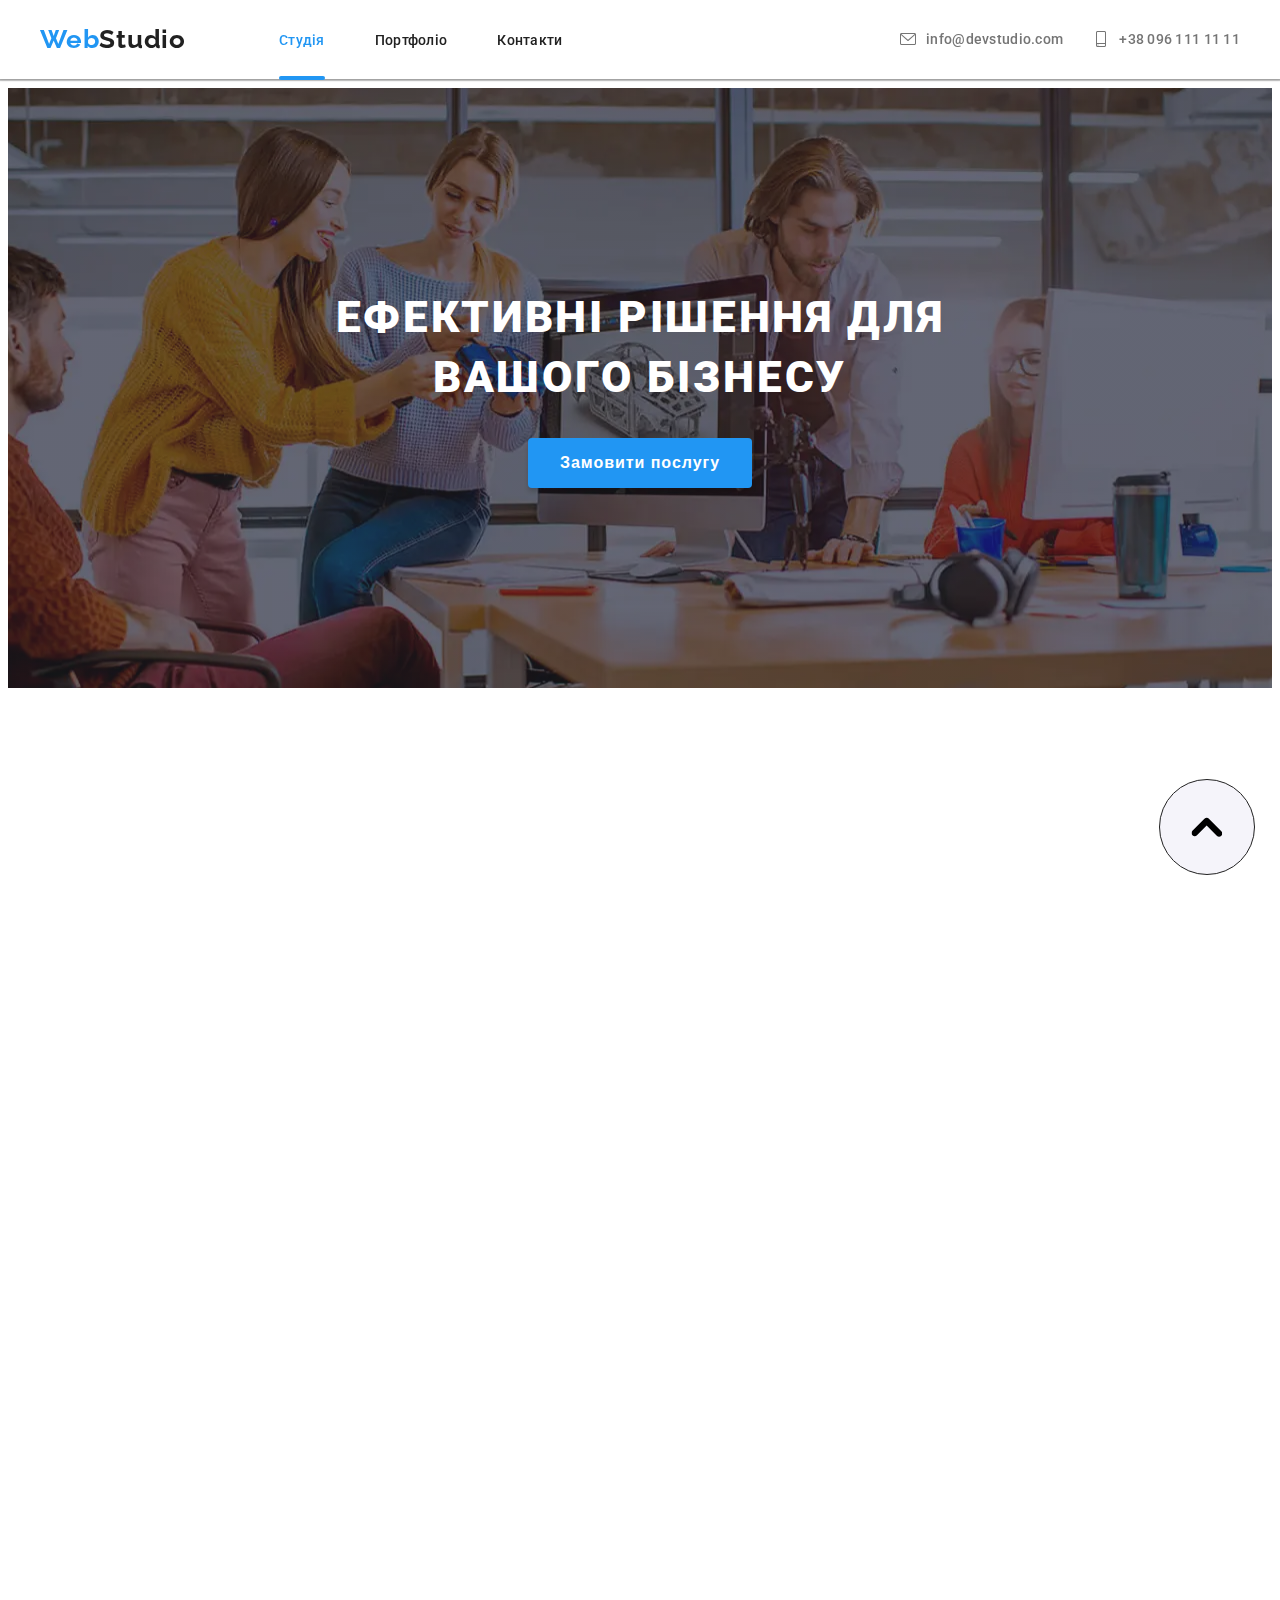
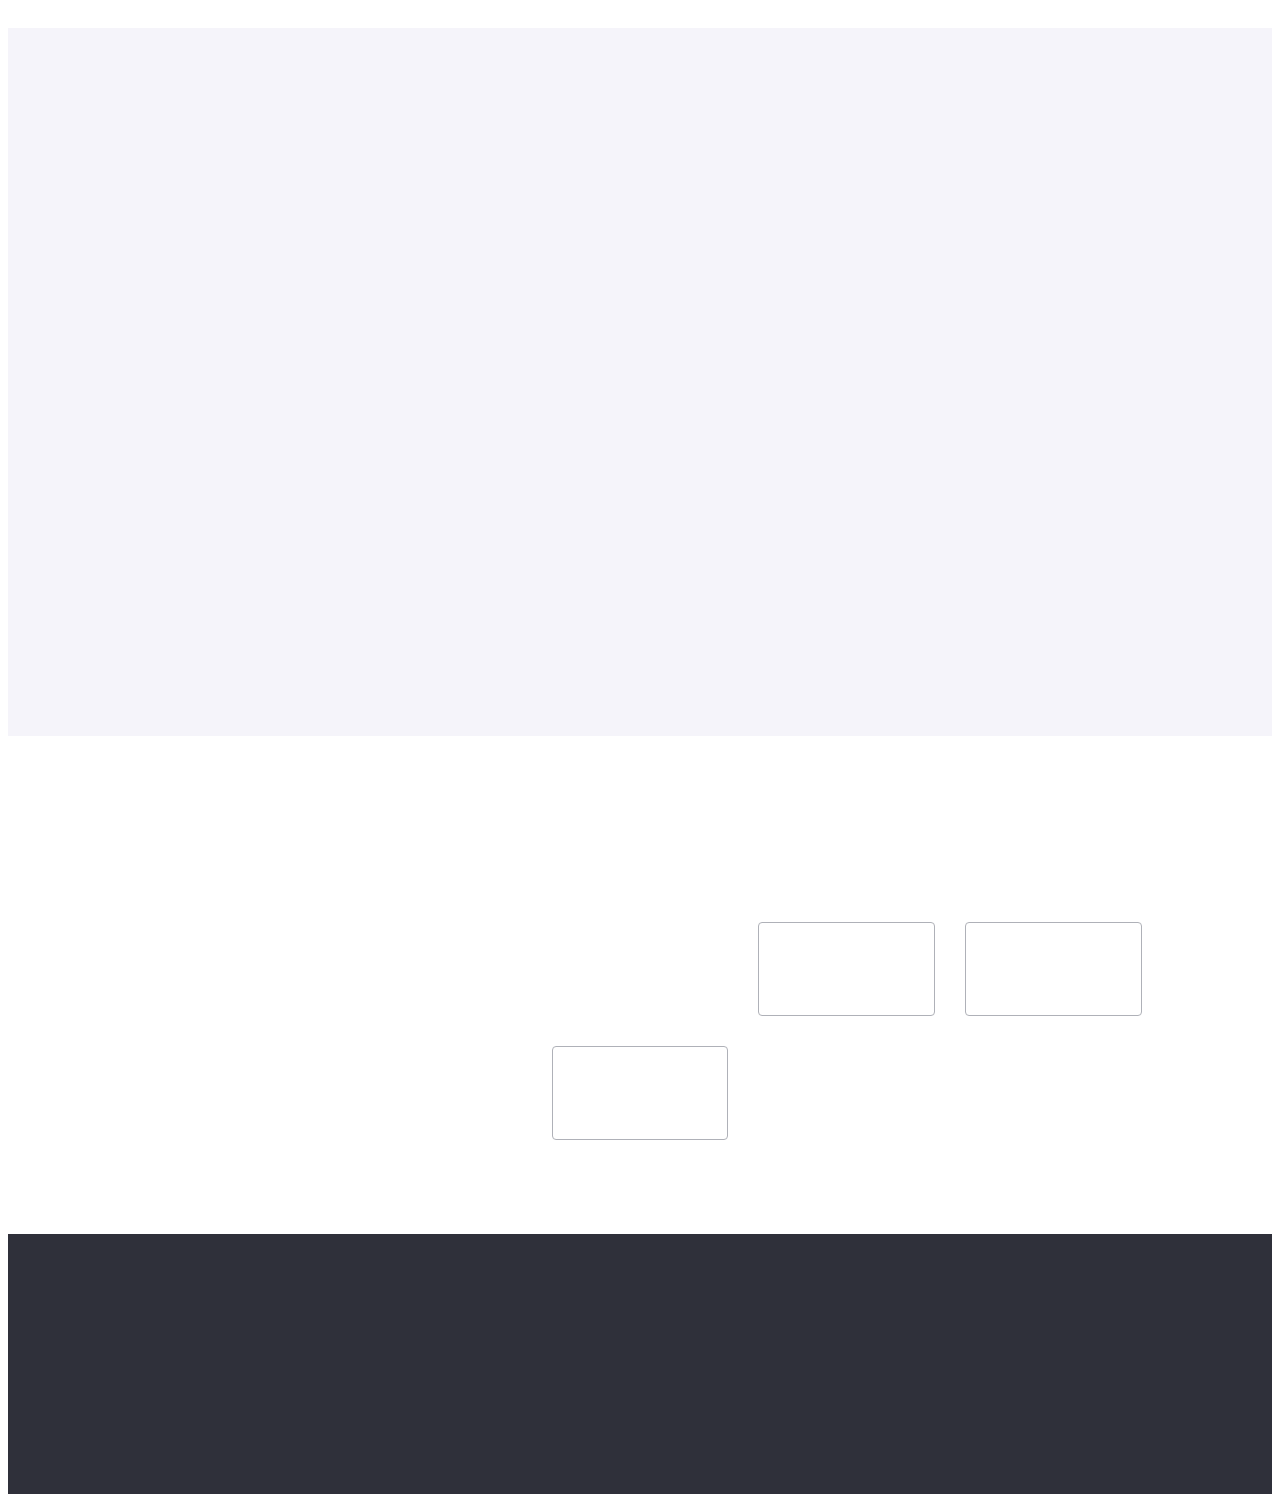
==== commit de6c1b3a: "fix" ====
--- a/index.html
+++ b/index.html
@@ -144,19 +144,46 @@
           <h2 class="service__title" data-aos="fade-down">Чим ми займаємося</h2>
           <ul class="service__list">
             <li class="service__item" data-aos="zoom-out-right">
-              <img class="service__image" src="./images/box1.webp" alt="img" />
+              <picture>
+                <source
+                  srcset="
+                    ./images/desktop/desktop-service1@1x.webp 1x,
+                    ./images/desktop/desktop-service1@2x.webp 2x
+                  "
+                  media="(min-width: 1200px)"
+                />
+                <img class="service__image" src="" alt="img" />
+              </picture>
               <div class="service__bg">
                 <h3 class="service__subtitle">Десктопні додатки</h3>
               </div>
             </li>
             <li class="service__item" data-aos="zoom-out">
-              <img class="service__image" src="./images/box2.webp" alt="img" />
+              <picture>
+                <source
+                  srcset="
+                    ./images/desktop/desktop-service2@1x.webp 1x,
+                    ./images/desktop/desktop-service2@2x.webp 2x
+                  "
+                  media="(min-width: 1200px)"
+                />
+                <img class="service__image" src="" alt="img" />
+              </picture>
               <div class="service__bg">
                 <h3 class="service__subtitle">Мобільні додатки</h3>
               </div>
             </li>
             <li class="service__item" data-aos="zoom-out-left">
-              <img class="service__image" src="./images/box3.webp" alt="img" />
+              <picture>
+                <source
+                  srcset="
+                    ./images/desktop/desktop-service3@1x.webp 1x,
+                    ./images/desktop/desktop-service3@2x.webp 2x
+                  "
+                  media="(min-width: 1200px)"
+                />
+                <img class="service__image" src="" alt="img" />
+              </picture>
               <div class="service__bg">
                 <h3 class="service__subtitle">Дизайнерські рішення</h3>
               </div>
@@ -175,9 +202,30 @@
               data-aos="fade-up-right"
               data-aos-duration="1300"
             >
-              <div class="team__photo">
-                <img class="team__img" src="./images/human1.webp" alt="human" />
-              </div>
+              <picture>
+                <source
+                  srcset="
+                    ./images/desktop/desktop-team1@1x.webp 1x,
+                    ./images/desktop/desktop-team1@2x.webp 2x
+                  "
+                  media="(min-width: 1200px)"
+                />
+                <source
+                  srcset="
+                    ./images/tablet/tablet-team1@1x.webp 1x,
+                    ./images/tablet/tablet-team1@2x.webp 2x
+                  "
+                  media="(min-width: 768px)"
+                />
+                <source
+                  srcset="
+                    ./images/mobile/mobile-team1@1x.webp 1x,
+                    ./images/mobile/mobile-team1@2x.webp 2x
+                  "
+                  media="(min-width: 310px)"
+                />
+                <img class="team__img" src="" alt="human" />
+              </picture>
               <div class="team__wrap">
                 <h3 class="team__mate">Ігор Дем'яненко</h3>
                 <h3 class="team__subtitle">Product Designer</h3>
@@ -234,9 +282,30 @@
               data-aos="fade-down-right"
               data-aos-duration="1300"
             >
-              <div class="team__photo">
-                <img class="team__img" src="./images/human2.webp" alt="human" />
-              </div>
+              <picture>
+                <source
+                  srcset="
+                    ./images/desktop/desktop-team2@1x.webp 1x,
+                    ./images/desktop/desktop-team2@2x.webp 2x
+                  "
+                  media="(min-width: 1200px)"
+                />
+                <source
+                  srcset="
+                    ./images/tablet/tablet-team2@1x.webp 1x,
+                    ./images/tablet/tablet-team2@2x.webp 2x
+                  "
+                  media="(min-width: 768px)"
+                />
+                <source
+                  srcset="
+                    ./images/mobile/mobile-team2@1x.webp 1x,
+                    ./images/mobile/mobile-team2@2x.webp 2x
+                  "
+                  media="(min-width: 310px)"
+                />
+                <img class="team__img" src="" alt="human" />
+              </picture>
               <div class="team__wrap">
                 <h3 class="team__mate">Ольга Рєпіна</h3>
                 <h3 class="team__subtitle">Frontend Developer</h3>
@@ -293,9 +362,30 @@
               data-aos="fade-down-left"
               data-aos-duration="1300"
             >
-              <div class="team__photo">
-                <img class="team__img" src="./images/human3.webp" alt="human" />
-              </div>
+              <picture>
+                <source
+                  srcset="
+                    ./images/desktop/desktop-team3@1x.webp 1x,
+                    ./images/desktop/desktop-team3@2x.webp 2x
+                  "
+                  media="(min-width: 1200px)"
+                />
+                <source
+                  srcset="
+                    ./images/tablet/tablet-team3@1x.webp 1x,
+                    ./images/tablet/tablet-team3@2x.webp 2x
+                  "
+                  media="(min-width: 768px)"
+                />
+                <source
+                  srcset="
+                    ./images/mobile/mobile-team3@1x.webp 1x,
+                    ./images/mobile/mobile-team3@2x.webp 2x
+                  "
+                  media="(min-width: 310px)"
+                />
+                <img class="team__img" src="" alt="human" />
+              </picture>
               <div class="team__wrap">
                 <h3 class="team__mate">Микола Тарасов</h3>
                 <h3 class="team__subtitle">Marketing</h3>
@@ -352,9 +442,30 @@
               data-aos="fade-up-left"
               data-aos-duration="1300"
             >
-              <div class="team__photo">
-                <img class="team__img" src="./images/human4.webp" alt="human" />
-              </div>
+              <picture>
+                <source
+                  srcset="
+                    ./images/desktop/desktop-team4@1x.webp 1x,
+                    ./images/desktop/desktop-team4@2x.webp 2x
+                  "
+                  media="(min-width: 1200px)"
+                />
+                <source
+                  srcset="
+                    ./images/tablet/tablet-team4@1x.webp 1x,
+                    ./images/tablet/tablet-team4@2x.webp 2x
+                  "
+                  media="(min-width: 768px)"
+                />
+                <source
+                  srcset="
+                    ./images/mobile/mobile-team4@1x.webp 1x,
+                    ./images/mobile/mobile-team4@2x.webp 2x
+                  "
+                  media="(min-width: 310px)"
+                />
+                <img class="team__img" src="" alt="human" />
+              </picture>
               <div class="team__wrap">
                 <h3 class="team__mate">Михайло Єрмаков</h3>
                 <h3 class="team__subtitle">UI Designer</h3>
@@ -544,7 +655,7 @@
             </li>
             <li class="soc__item">
               <a href="https://linkedin.com/" target="_blank" class="soc__link">
-                <svg class="soc__icon footer__icon">
+                <svg class="soc__icon footer__icon" width="23.75px" height="23/75px">
                   <use href="./images/icons.svg#icon-linkedin"></use>
                 </svg>
               </a>
@@ -553,7 +664,7 @@
         </div>
         <div class="footer__subscribe" data-aos="fade-left">
           <h4 class="footer__title">Підпишіться на розсилку</h4>
-          <form action="" class="footer__form">
+          <form class="footer__form">
             <input
               type="email"
               class="footer__input"
@@ -578,36 +689,34 @@
           </svg>
         </button>
         <h3 class="modal__title">Залиште свої дані, ми вам передзвонимо</h3>
-        <form action="" class="modal__form">
+        <form class="modal__form">
           <ul class="modal__list">
             <li class="modal__item">
-              <label for="" class="modal__label" for="name">Ім'я</label>
+              <label class="modal__label" for="name">Ім'я</label>
               <input type="text" class="modal__input" id="name" required />
               <svg class="modal__icon" width="18px" height="18px">
                 <use href="./images/icons.svg#icon-person"></use>
               </svg>
             </li>
             <li class="modal__item">
-              <label for="" class="modal__label" for="tel">Телефон</label>
+              <label class="modal__label" for="tel">Телефон</label>
               <input type="tel" class="modal__input" id="tel" required />
               <svg class="modal__icon" width="18px" height="18px">
                 <use href="./images/icons.svg#icon-phone"></use>
               </svg>
             </li>
             <li class="modal__item">
-              <label for="" class="modal__label" for="email">Пошта</label>
+              <label class="modal__label" for="email">Пошта</label>
               <input type="email" class="modal__input" id="email" required />
               <svg class="modal__icon" width="18px" height="18px">
                 <use href="./images/icons.svg#icon-email"></use>
               </svg>
             </li>
             <li class="modal__item">
-              <label for="" class="modal__label" for="comment">Коментар</label>
+              <label class="modal__label" for="comment">Коментар</label>
               <textarea
                 name="comment"
                 id="comment"
-                cols=""
-                rows=""
                 class="modal__comment"
                 placeholder="Введіть текст"
                 required
@@ -636,7 +745,7 @@
       </svg>
     </a>
     <div class="menu is-hidden" data-menu>
-      <button class="menu__button" type="" data-menu-close>
+      <button class="menu__button" type="button" data-menu-close>
         <svg class="menu__icon">
           <use href="./images/icons.svg#icon-cross"></use>
         </svg>
--- a/styles/main.min.css
+++ b/styles/main.min.css
@@ -1 +1 @@
-.footer__info,.footer__address,.modal__link,.modal__text,.features__text{font-size:14px;font-weight:400}.footer__title,.service__subtitle,.features__title{font-size:14px;font-weight:700}a{text-decoration:none}ul{list-style-type:none}h1,h2,h3,h4,p,ul{margin:0;padding:0}button{border:none}img{width:100%;max-width:100%;display:block}.container{max-width:480px;margin-left:auto;margin-right:auto;padding:0 15px;outline:dotted red}@media screen and (min-width: 768px){.container{width:768px;outline:dotted green;max-width:none}}@media screen and (min-width: 1200px){.container{max-width:none;width:1200px;outline:dotted #cae408}}html{scroll-behavior:smooth}body{font-family:"Roboto"}main{overflow:hidden}.header{position:fixed;top:0;left:0;z-index:2;background-color:#fff;width:100%;padding:10px 0;animation-name:header-move;animation-duration:1s;box-shadow:0px 1px 3px 0px rgba(0,0,0,.12),0px 1px 1px 0px rgba(0,0,0,.14),0px 2px 1px 0px rgba(0,0,0,.2)}@media screen and (min-width: 768px){.header{padding:21px 0}}@media screen and (min-width: 1200px){.header{padding-top:24px;padding-bottom:25px}}.header__button{background-color:rgba(0,0,0,0);padding:0;width:40px;height:40px}@media screen and (min-width: 768px){.header__button{display:none}}.header__menu{width:40px;height:40px}@media screen and (min-width: 768px){.header__menu{display:none}}.header__wrap{display:flex;align-items:center;justify-content:space-between}@media screen and (min-width: 1200px){.header__wrap{display:flex;align-items:center;justify-content:center}}.header__logo1{color:#2196f3;font-family:Raleway;font-size:24px;font-weight:700;letter-spacing:.72px}@media screen and (min-width: 1200px){.header__logo1{font-size:26px;letter-spacing:.78px}}.header__logo2{color:#212121;font-family:Raleway;font-size:24px;font-weight:700;letter-spacing:.72px}@media screen and (min-width: 1200px){.header__logo2{font-size:26px;letter-spacing:.78px}}.header__list{display:none}@media screen and (min-width: 768px){.header__list{display:flex;align-items:center;justify-content:center;margin-left:88px;gap:50px}}@media screen and (min-width: 1200px){.header__list{display:flex;align-items:center;justify-content:center;margin-left:93px}}.header__infolist{display:none}@media screen and (min-width: 768px){.header__infolist{display:flex;align-items:center;justify-content:flex-start;flex-wrap:wrap;gap:10px;margin-left:96px}}@media screen and (min-width: 1200px){.header__infolist{display:flex;align-items:center;justify-content:center;gap:30px;margin-left:auto}}.header__infoitem{display:flex;align-items:center;justify-content:center;gap:10px;flex-direction:row-reverse;transition:fill 250ms cubic-bezier(0.4, 0, 0.2, 1)}.header__infoitem:hover .header__icon{fill:#2196f3;cursor:pointer}.header__infoitem:hover .header__info{fill:#2196f3;color:#2196f3;cursor:pointer}.header__icon{width:14px;height:14px;fill:#757575;transition:fill 250ms cubic-bezier(0.4, 0, 0.2, 1)}@media screen and (min-width: 1200px){.header__icon{width:16px;height:16px}}.header__link{color:#212121;font-size:14px;font-weight:500;letter-spacing:.28px;position:relative;transition:color 250ms cubic-bezier(0.4, 0, 0.2, 1)}.header__link:hover{color:#2196f3}.header__link:focus{color:#2196f3;outline:none}.header__link::after{display:block;content:"";width:100%;height:4px;background-color:#2196f3;border-radius:2px;position:absolute;top:44px;left:0;opacity:0;transition:opacity 250ms cubic-bezier(0.4, 0, 0.2, 1)}.header__link:hover::after{opacity:1}.header__link:focus::after{opacity:1}.index:hover .header__item:nth-child(1) .header__link::after{opacity:1}.index:hover .header__item:nth-child(1) .header__link{color:#2196f3}.portfolio:hover .header__item:nth-child(2) .header__link::after{opacity:1}.portfolio:hover .header__item:nth-child(2) .header__link{color:#2196f3}.header__info{color:#757575;font-size:12px;font-weight:500;letter-spacing:.24px;transition:color 250ms cubic-bezier(0.4, 0, 0.2, 1)}@media screen and (min-width: 1200px){.header__info{font-size:14px;letter-spacing:.28px}}.header__info:focus{color:#2196f3;outline:none}.header__info:focus-within~.header__icon{fill:#2196f3}@keyframes header-move{0%{transform:translate(0, -200px)}100%{transform:translate(0)}}.menu{background-color:#fff;position:fixed;top:0;left:0;width:100%;height:100%;z-index:2;display:flex;align-items:none;justify-content:space-between;flex-direction:column;padding:48px 0 48px 40px}@media screen and (min-width: 768px){.menu{display:none}}.menu__button{position:fixed;top:10px;right:15px;padding:0;width:40px;height:40px;background-color:rgba(0,0,0,0)}.menu__icon{width:40px;height:40px;fill:#212121}.menu__link{color:#212121;font-size:40px;font-weight:500;letter-spacing:.8px}.menu__link:hover{color:#2196f3}.menu__wrap{display:flex;align-items:none;justify-content:none;flex-direction:column}.menu__tel{color:#2196f3;font-size:34px;font-weight:500;letter-spacing:.68px}@media screen and (max-width: 360px){.menu__tel{font-size:30px}}.menu__mail{color:#757575;font-size:24px;font-weight:500;letter-spacing:.48px;margin-top:32px}.menu__soc{color:#2196f3;font-size:18px;font-weight:500;line-height:122.222%;letter-spacing:.36px}.menu__list{display:flex;align-items:none;justify-content:none;flex-direction:column;gap:34px}.menu__rectangle{width:1px;height:22px;background:rgba(33,33,33,.2)}.menu__socials{display:flex;align-items:center;justify-content:none;gap:10px;flex-wrap:wrap;margin-top:64px}.menu__active{color:#2196f3}.is-hidden{opacity:0;z-index:-2}.scrolltop{width:94px;height:94px;background:#f5f4fa;border:solid 1px #212121;border-radius:50%;display:flex;align-items:center;justify-content:center;position:fixed;bottom:25px;right:25px;z-index:2;transition:box-shadow,background-color,border,250ms cubic-bezier(0.4, 0, 0.2, 1);animation-name:scroll-to-top-move;animation-duration:1s}.scrolltop:hover{box-shadow:0px 2px 2px 0px rgba(0,0,0,.12),0px 1px 2px 0px rgba(0,0,0,.08),0px 3px 1px 0px rgba(0,0,0,.1);background-color:#2196f3;border:none}.scrolltop:focus{box-shadow:0px 2px 2px 0px rgba(0,0,0,.12),0px 1px 2px 0px rgba(0,0,0,.08),0px 3px 1px 0px rgba(0,0,0,.1);background-color:#2196f3;border:none;outline:none}.scrolltop:focus-visible .modal-close{fill:#fff}.scrolltop:hover .scrolltop__icon{fill:#fff}.scrolltop__icon{transform:rotate(90deg);transition:fill 250ms cubic-bezier(0.4, 0, 0.2, 1)}@keyframes scroll-to-top-move{0%{bottom:-85px;background-color:#2196f3}100%{bottom:25px}}.soc__list{display:flex;align-items:center;justify-content:center;gap:10px}.soc__item{width:44px;height:44px;border-radius:50%;display:flex;align-items:center;justify-content:center;transition:background-color 250ms cubic-bezier(0.4, 0, 0.2, 1);background-color:rgba(255,255,255,.1);cursor:pointer}.soc__item:hover{background-color:#2196f3}.soc__item:hover .soc__icon{fill:#fff}.soc__item:focus-within{background-color:#2196f3;outline:none}.soc__item:focus-within .soc__icon{fill:#fff}.soc__item:focus{outline:none}.soc__link{width:20px;height:20px}.soc__icon{width:20px;height:20px;fill:#afb1b8;transition:fill 250ms cubic-bezier(0.4, 0, 0.2, 1)}.offer{margin-top:60px;max-width:480px;background-image:linear-gradient(rgba(47, 48, 58, 0.4), rgba(47, 48, 58, 0.4)),url(../images/offerbg-mb.webp);margin-left:auto;margin-right:auto;padding:118px 0;animation-name:offer-bg;animation-duration:2.5s;overflow:hidden;background-repeat:no-repeat;background-position:center}@media screen and (min-width: 768px){.offer{margin-top:80px;max-width:768px;background-image:linear-gradient(rgba(47, 48, 58, 0.4), rgba(47, 48, 58, 0.4)),url(../images/offerbg-tb.webp)}}@media screen and (min-width: 1200px){.offer{max-width:1600px;background-image:linear-gradient(rgba(47, 48, 58, 0.4), rgba(47, 48, 58, 0.4)),url(../images/offerbg-ds.webp);padding:200px 0}}.offer__title{max-width:360px;color:#fff;font-size:26px;font-weight:900;line-height:161.538%;letter-spacing:1.56px;text-transform:uppercase;text-align:center;margin-left:auto;margin-right:auto;animation-name:offer-move;animation-duration:1.6s}@media screen and (min-width: 1200px){.offer__title{max-width:696px;font-size:44px;line-height:136.364%;letter-spacing:2.64px}}.offer__button{border-radius:4px;background:#2196f3;box-shadow:0px 4px 4px 0px rgba(0,0,0,.15);color:#fff;text-align:center;font-size:16px;font-weight:700;line-height:187.5%;letter-spacing:.96px;margin-top:30px;padding:10px 24px;display:block;margin-left:auto;margin-right:auto;cursor:pointer;animation-name:offer-button-move;animation-duration:1.6s}@media screen and (min-width: 1200px){.offer__button{padding:10px 32px}}@keyframes offer-bg{0%{opacity:0}100%{opacity:1}}@keyframes offer-move{0%{transform:translate(1100px, -350px);opacity:0}100%{transform:translate(0);opacity:1}}@keyframes offer-button-move{0%{transform:translate(-1100px, -350px);opacity:0}100%{transform:translate(0);opacity:1}}.features{padding:60px 0}@media screen and (min-width: 1200px){.features{padding:94px 0}}.features__article{display:flex;align-items:center;justify-content:center;flex-direction:column}.features__list{display:flex;align-items:center;justify-content:center;gap:30px;flex-direction:column}@media screen and (min-width: 768px){.features__list{flex-wrap:wrap;flex-direction:row}}@media screen and (min-width: 1200px){.features__list{display:flex;align-items:none;justify-content:none}}.features__title{margin-bottom:10px;color:#212121;letter-spacing:.42px;text-transform:uppercase}.features__text{color:#757575;line-height:171.429%;letter-spacing:.42px}@media screen and (min-width: 768px){.features__text{max-width:354px}}@media screen and (min-width: 1200px){.features__text{max-width:270px}}.features__wrap{width:450px;height:120px;background-color:#f5f4fa;border-radius:4px;text-align:center;padding-top:25px;margin-bottom:30px}@media screen and (max-width: 480px){.features__wrap{width:100%}}@media screen and (min-width: 768px){.features__wrap{width:354px}}@media screen and (min-width: 1200px){.features__wrap{width:270px}}.features__icon{width:70px;height:70px}.service{display:none;padding-bottom:94px}@media screen and (min-width: 1200px){.service{display:block}}.service__list{display:flex;align-items:center;justify-content:center;gap:30px}.service__title{color:#212121;text-align:center;font-size:36px;font-weight:700;letter-spacing:1.08px;margin-bottom:50px}.service__subtitle{color:#fff;letter-spacing:.42px;text-transform:uppercase}.service__image{width:370px;height:294px}.service__item{position:relative}.service__bg{position:absolute;background-color:rgba(47,48,58,.8);width:370px;height:70px;bottom:0;left:0;padding:27px 107px}.service__item:nth-child(2) .service__bg{padding:27px 111px}.service__item:nth-child(3) .service__bg{padding:27px 93px}.team{padding:60px 0;background-color:#f5f4fa}@media screen and (min-width: 1200px){.team{padding:94px 0}}.team__list{display:flex;align-items:center;justify-content:center;gap:30px;flex-direction:column}@media screen and (min-width: 768px){.team__list{flex-direction:row;flex-wrap:wrap}}@media screen and (min-width: 1200px){.team__list{flex-direction:row}}.team__title{color:#212121;text-align:center;font-weight:700;margin-bottom:30px;font-size:28px;letter-spacing:.84px}@media screen and (min-width: 1200px){.team__title{margin-bottom:50px;letter-spacing:1.08px;font-size:36px}}.team__wrap{padding:30px 0 16px}.team__mate{color:#212121;text-align:center;font-size:16px;font-weight:500;letter-spacing:.48px}.team__item{padding-bottom:24px;background-color:#fff;border-radius:0px 0px 4px 4px;box-shadow:0px 2px 1px 0px rgba(0,0,0,.2),0px 1px 1px 0px rgba(0,0,0,.14),0px 1px 3px 0px rgba(0,0,0,.12)}@media screen and (min-width: 1200px){.team__item{padding-bottom:30px}}.team__photo{overflow:hidden}@media screen and (min-width: 768px){.team__photo{width:354px;height:374px}}@media screen and (min-width: 1200px){.team__photo{width:270px;height:260px}}.team__subtitle{color:#757575;text-align:center;font-size:16px;font-weight:400;letter-spacing:.48px;margin-top:10px}.clients{padding:60px 0}@media screen and (min-width: 1200px){.clients{padding:94px 0}}.clients__title{color:#212121;text-align:center;font-weight:700;margin-bottom:30px;font-size:28px;letter-spacing:.84px}@media screen and (min-width: 1200px){.clients__title{margin-bottom:50px;letter-spacing:1.08px;font-size:36px}}.clients__list{display:flex;align-items:center;justify-content:center;flex-wrap:wrap;gap:30px;width:100%;max-width:450px;margin:0 auto}@media screen and (min-width: 768px){.clients__list{max-width:738px}}@media screen and (min-width: 1200px){.clients__list{max-width:none}}.clients__item{border-radius:4px;height:92px;transition:border 250ms cubic-bezier(0.4, 0, 0.2, 1);border-radius:4px;border:1px solid #afb1b8;flex-basis:calc((100% - 30px)/2)}@media screen and (min-width: 768px){.clients__item{flex-basis:calc((100% - 60px)/3)}}@media screen and (min-width: 1200px){.clients__item{flex-basis:calc((100% - 150px)/6)}}.clients__item:hover{border:1px solid #2196f3}.clients__item:focus{border:1px solid #2196f3;outline:none}.clients__link{display:block}.clients__logo{width:100%;height:92px;fill:#afb1b8;transition:fill 250ms cubic-bezier(0.4, 0, 0.2, 1)}.clients__logo:hover{fill:#2196f3}.clients__link:focus .clients__logo{fill:#2196f3;outline:none}.backdrop{width:100%;height:100%;background:rgba(0,0,0,.2);position:fixed;top:0;right:0;display:flex;align-items:center;justify-content:center;transition:opacity 250ms cubic-bezier(0.4, 0, 0.2, 1);z-index:3}.modal{width:450px;height:609px;border-radius:4px;background:#fff;box-shadow:0px 2px 1px 0px rgba(0,0,0,.2),0px 1px 1px 0px rgba(0,0,0,.14),0px 1px 3px 0px rgba(0,0,0,.12);position:relative;padding:40px;transform:rotate(360deg);transition:transform 1s cubic-bezier(0.4, 0, 0.2, 1)}@media screen and (max-width: 480px){.modal{width:300px}}@media screen and (min-width: 1200px){.modal{width:528px;height:581px}}.modal__circle{background-color:rgba(0,0,0,0);width:30px;height:30px;border-radius:50%;border:solid 1px rgba(0,0,0,.1);display:flex;align-items:center;justify-content:center;position:absolute;top:8px;right:8px;transition:fill 250ms cubic-bezier(0.4, 0, 0.2, 1)}.modal__circle:hover{fill:#2196f3;cursor:pointer}.modal__circle:focus{fill:#2196f3}.modal__title{color:#212121;text-align:center;font-size:20px;font-weight:700;letter-spacing:.6px;margin-bottom:12px;line-height:150%}@media screen and (min-width: 1200px){.modal__title{line-height:normal}}.modal__label{display:block;color:#757575;font-size:12px;font-weight:400;letter-spacing:.12px;margin-bottom:4px}.modal__input{width:370px;height:40px;border-radius:4px;border:1px solid rgba(33,33,33,.2);padding:11px 12px 11px 40px;outline:none;transition:border-color 250ms cubic-bezier(0.4, 0, 0.2, 1)}@media screen and (max-width: 480px){.modal__input{width:280px}}@media screen and (min-width: 1200px){.modal__input{width:448px}}.modal__icon{transition:fill 250ms cubic-bezier(0.4, 0, 0.2, 1)}.modal__input:hover{border-color:#2196f3;cursor:pointer}.modal__input:hover~.modal__icon{fill:#2196f3}.modal__input:focus{border-color:#2196f3;cursor:pointer}.modal__input:focus~.modal__icon{fill:#2196f3}.modal__comment{min-width:370px;min-height:120px;border-radius:4px;border:1px solid rgba(33,33,33,.2);padding:12px;resize:none;font-size:12px;letter-spacing:.12px;font-weight:400;outline:none;transition:border-color 250ms cubic-bezier(0.4, 0, 0.2, 1)}@media screen and (max-width: 480px){.modal__comment{min-width:280px}}@media screen and (min-width: 1200px){.modal__comment{min-width:448px}}.modal__comment::-moz-placeholder{color:rgba(117,117,117,.5);font-size:14px;font-weight:400;letter-spacing:.14px}.modal__comment::placeholder{color:rgba(117,117,117,.5);font-size:14px;font-weight:400;letter-spacing:.14px}@media screen and (min-width: 1200px){.modal__comment::-moz-placeholder{letter-spacing:.12px;font-size:12px}.modal__comment::placeholder{letter-spacing:.12px;font-size:12px}}.modal__comment:hover,.modal__comment:focus{border-color:#2196f3;cursor:pointer}.modal__checkbox{width:16px;height:16px}.modal__checkbox{cursor:pointer}.modal__list{display:flex;align-items:center;justify-content:center;flex-direction:column;gap:10px;margin-bottom:20px}@media screen and (max-width: 480px){.modal__list{margin-bottom:10px}}.modal__wrap{display:flex;align-items:center;justify-content:center;gap:7px}.modal__text{color:#757575;font-weight:400;font-size:12px;line-height:normal;letter-spacing:.36px}@media screen and (min-width: 1200px){.modal__text{font-size:14px;line-height:171.429%;letter-spacing:.42px}}.modal__link{color:#2196f3;font-size:12px;letter-spacing:.36px;text-decoration-line:underline}@media screen and (min-width: 1200px){.modal__link{font-size:14px;line-height:171.429%;letter-spacing:.42px}}.modal__btn{padding:10px 52px;color:#fff;text-align:center;font-size:16px;font-weight:700;line-height:187.5%;letter-spacing:.96px;border-radius:4px;background:#2196f3;box-shadow:0px 4px 4px 0px rgba(0,0,0,.15);display:block;margin-right:auto;margin-left:auto;margin-top:30px}@media screen and (max-width: 480px){.modal__btn{margin-top:15px}}.modal__btn:hover{cursor:pointer}.modal__item{position:relative}.modal__icon{position:absolute;top:29px;left:12px}.is-hidden .modal{transform:rotate(720deg) scale(15)}.is-hidden{opacity:0;pointer-events:none}.footer{padding:60px 0;background-color:#2f303a;overflow:hidden}.footer__icon{fill:#fff;transition:fill 250ms cubic-bezier(0.4, 0, 0.2, 1)}@media screen and (min-width: 768px){.footer__soc{padding-top:5px}}@media screen and (min-width: 1200px){.footer__soc{padding-top:12px;margin-left:70px}}.footer__logo1{color:#2196f3;font-family:Raleway;font-size:24px;font-weight:700;letter-spacing:.72px}@media screen and (min-width: 1200px){.footer__logo1{font-size:26px;letter-spacing:.78px}}.footer__logo2{color:#fff;font-family:Raleway;font-size:24px;font-weight:700;letter-spacing:.72px}@media screen and (min-width: 1200px){.footer__logo2{font-size:26px;letter-spacing:.78px}}.footer__contcts{display:flex;align-items:center;justify-content:center;flex-direction:column}@media screen and (min-width: 768px){.footer__contcts{margin-left:61px;margin-right:165px}}@media screen and (min-width: 1200px){.footer__contcts{display:block;margin:0}}.footer__address{color:#fff;line-height:171.429%;letter-spacing:.42px;font-style:normal;margin-bottom:9px;margin-top:20px}.footer__list{display:flex;align-items:none;justify-content:none;gap:9px;flex-direction:column}.footer__info{color:rgba(255,255,255,.6);line-height:171.429%;letter-spacing:.42px;transition:color 250ms cubic-bezier(0.4, 0, 0.2, 1)}.footer__info:hover{color:#2196f3}.footer__info:focus{color:#2196f3;outline:none}.footer__title{text-align:center;color:#fff;letter-spacing:.42px;text-transform:uppercase;margin-bottom:20px}@media screen and (min-width: 1200px){.footer__title{text-align:left}}.footer__wrap{display:flex;align-items:none;justify-content:none;gap:60px;flex-direction:column;flex-wrap:wrap}@media screen and (min-width: 768px){.footer__wrap{flex-direction:row;gap:0}}@media screen and (min-width: 768px){.footer__subscribe{margin-top:60px;margin-right:auto;margin-left:auto}}@media screen and (min-width: 1200px){.footer__subscribe{padding-top:12px;margin:0 0 0 93px}}.footer__input{width:450px;height:50px;border-radius:4px;border:1px solid rgba(255,255,255,.3);background:rgba(33,150,243,0);box-shadow:0px 4px 4px 0px rgba(0,0,0,.15);padding:15px 16px;color:#fff;transition:border-color 250ms cubic-bezier(0.4, 0, 0.2, 1)}@media screen and (max-width: 480px){.footer__input{width:100%}}@media screen and (min-width: 1200px){.footer__input{width:358px}}.footer__input:hover{border-color:#2196f3}.footer__input:focus{border-color:#2196f3;outline:none}.footer__input::-moz-placeholder{color:rgba(255,255,255,.6);font-size:16px;font-weight:400;line-height:125%;letter-spacing:.48px}.footer__input::placeholder{color:rgba(255,255,255,.6);font-size:16px;font-weight:400;line-height:125%;letter-spacing:.48px}.footer__btn{color:#fff;font-size:16px;font-weight:700;line-height:187.5%;letter-spacing:.96px;width:200px;height:50px;border-radius:4px;background:#2196f3;box-shadow:0px 4px 4px 0px rgba(0,0,0,.15);display:flex;align-items:center;justify-content:none;gap:10px;padding:10px 28px}.footer__btn:hover{cursor:pointer}.footer__form{display:flex;align-items:center;justify-content:center;gap:20px;flex-direction:column}@media screen and (min-width: 1200px){.footer__form{gap:12px;flex-direction:row}}.footer__subscribe__icon{fill:#fff}/*# sourceMappingURL=main.min.css.map */+.footer__info,.footer__address,.modal__link,.modal__text,.features__text{font-size:14px;font-weight:400}.footer__title,.service__subtitle,.features__title{font-size:14px;font-weight:700}a{text-decoration:none}ul{list-style-type:none}h1,h2,h3,h4,p,ul{margin:0;padding:0}button{border:none}img{width:100%;max-width:100%;display:block}.container{max-width:480px;margin-left:auto;margin-right:auto;padding:0 15px}@media screen and (min-width: 768px){.container{width:768px;max-width:none}}@media screen and (min-width: 1200px){.container{max-width:none;width:1200px}}html{scroll-behavior:smooth}body{font-family:"Roboto"}main{overflow:hidden}.header{position:fixed;top:0;left:0;z-index:2;background-color:#fff;width:100%;padding:10px 0;animation-name:header-move;animation-duration:1s;box-shadow:0px 1px 3px 0px rgba(0,0,0,.12),0px 1px 1px 0px rgba(0,0,0,.14),0px 2px 1px 0px rgba(0,0,0,.2)}@media screen and (min-width: 768px){.header{padding:21px 0}}@media screen and (min-width: 1200px){.header{padding-top:24px;padding-bottom:25px}}.header__button{background-color:rgba(0,0,0,0);padding:0;width:40px;height:40px}@media screen and (min-width: 768px){.header__button{display:none}}.header__menu{width:40px;height:40px}@media screen and (min-width: 768px){.header__menu{display:none}}.header__wrap{display:flex;align-items:center;justify-content:space-between}@media screen and (min-width: 1200px){.header__wrap{display:flex;align-items:center;justify-content:center}}.header__logo1{color:#2196f3;font-family:Raleway;font-size:24px;font-weight:700;letter-spacing:.72px}@media screen and (min-width: 1200px){.header__logo1{font-size:26px;letter-spacing:.78px}}.header__logo2{color:#212121;font-family:Raleway;font-size:24px;font-weight:700;letter-spacing:.72px}@media screen and (min-width: 1200px){.header__logo2{font-size:26px;letter-spacing:.78px}}.header__list{display:none}@media screen and (min-width: 768px){.header__list{display:flex;align-items:center;justify-content:center;margin-left:88px;gap:50px}}@media screen and (min-width: 1200px){.header__list{display:flex;align-items:center;justify-content:center;margin-left:93px}}.header__infolist{display:none}@media screen and (min-width: 768px){.header__infolist{display:flex;align-items:center;justify-content:flex-start;flex-wrap:wrap;gap:10px;margin-left:96px}}@media screen and (min-width: 1200px){.header__infolist{display:flex;align-items:center;justify-content:center;gap:30px;margin-left:auto}}.header__infoitem{display:flex;align-items:center;justify-content:center;gap:10px;flex-direction:row-reverse;transition:fill 250ms cubic-bezier(0.4, 0, 0.2, 1)}.header__infoitem:hover .header__icon{fill:#2196f3;cursor:pointer}.header__infoitem:hover .header__info{fill:#2196f3;color:#2196f3;cursor:pointer}.header__icon{width:14px;height:14px;fill:#757575;transition:fill 250ms cubic-bezier(0.4, 0, 0.2, 1)}@media screen and (min-width: 1200px){.header__icon{width:16px;height:16px}}.header__link{color:#212121;font-size:14px;font-weight:500;letter-spacing:.28px;position:relative;transition:color 250ms cubic-bezier(0.4, 0, 0.2, 1)}.header__link:hover{color:#2196f3}.header__link:focus{color:#2196f3;outline:none}.header__link::after{display:block;content:"";width:100%;height:4px;background-color:#2196f3;border-radius:2px;position:absolute;top:44px;left:0;opacity:0;transition:opacity 250ms cubic-bezier(0.4, 0, 0.2, 1)}.header__link:hover::after{opacity:1}.header__link:focus::after{opacity:1}.index:hover .header__item:nth-child(1) .header__link::after{opacity:1}.index:hover .header__item:nth-child(1) .header__link{color:#2196f3}.portfolio:hover .header__item:nth-child(2) .header__link::after{opacity:1}.portfolio:hover .header__item:nth-child(2) .header__link{color:#2196f3}.header__info{color:#757575;font-size:12px;font-weight:500;letter-spacing:.24px;transition:color 250ms cubic-bezier(0.4, 0, 0.2, 1)}@media screen and (min-width: 1200px){.header__info{font-size:14px;letter-spacing:.28px}}.header__info:focus{color:#2196f3;outline:none}.header__info:focus-within~.header__icon{fill:#2196f3}@keyframes header-move{0%{transform:translate(0, -200px)}100%{transform:translate(0)}}.menu{background-color:#fff;position:fixed;top:0;left:0;width:100%;height:100%;z-index:2;display:flex;align-items:none;justify-content:space-between;flex-direction:column;padding:48px 0 48px 40px}@media screen and (min-width: 768px){.menu{display:none}}.menu__button{position:fixed;top:10px;right:15px;padding:0;width:40px;height:40px;background-color:rgba(0,0,0,0)}.menu__icon{width:40px;height:40px;fill:#212121}.menu__link{color:#212121;font-size:40px;font-weight:500;letter-spacing:.8px}.menu__link:hover{color:#2196f3}.menu__wrap{display:flex;align-items:none;justify-content:none;flex-direction:column}.menu__tel{color:#2196f3;font-size:34px;font-weight:500;letter-spacing:.68px}@media screen and (max-width: 360px){.menu__tel{font-size:30px}}.menu__mail{color:#757575;font-size:24px;font-weight:500;letter-spacing:.48px;margin-top:32px}.menu__soc{color:#2196f3;font-size:18px;font-weight:500;line-height:122.222%;letter-spacing:.36px}.menu__list{display:flex;align-items:none;justify-content:none;flex-direction:column;gap:34px}.menu__rectangle{width:1px;height:22px;background:rgba(33,33,33,.2)}.menu__socials{display:flex;align-items:center;justify-content:none;gap:10px;flex-wrap:wrap;margin-top:64px}.menu__active{color:#2196f3}.is-hidden{opacity:0;z-index:-2}.scrolltop{width:94px;height:94px;background:#f5f4fa;border:solid 1px #212121;border-radius:50%;display:flex;align-items:center;justify-content:center;position:fixed;bottom:25px;right:25px;z-index:2;transition:box-shadow,background-color,border,250ms cubic-bezier(0.4, 0, 0.2, 1);animation-name:scroll-to-top-move;animation-duration:1s}.scrolltop:hover{box-shadow:0px 2px 2px 0px rgba(0,0,0,.12),0px 1px 2px 0px rgba(0,0,0,.08),0px 3px 1px 0px rgba(0,0,0,.1);background-color:#2196f3;border:none}.scrolltop:focus{box-shadow:0px 2px 2px 0px rgba(0,0,0,.12),0px 1px 2px 0px rgba(0,0,0,.08),0px 3px 1px 0px rgba(0,0,0,.1);background-color:#2196f3;border:none;outline:none}.scrolltop:focus-visible .modal-close{fill:#fff}.scrolltop:hover .scrolltop__icon{fill:#fff}.scrolltop__icon{transform:rotate(90deg);transition:fill 250ms cubic-bezier(0.4, 0, 0.2, 1)}@keyframes scroll-to-top-move{0%{bottom:-85px;background-color:#2196f3}100%{bottom:25px}}.soc__list{display:flex;align-items:center;justify-content:center;gap:10px}.soc__item{width:44px;height:44px;border-radius:50%;display:flex;align-items:center;justify-content:center;transition:background-color 250ms cubic-bezier(0.4, 0, 0.2, 1);background-color:rgba(255,255,255,.1);cursor:pointer}.soc__item:hover{background-color:#2196f3}.soc__item:hover .soc__icon{fill:#fff}.soc__item:focus-within{background-color:#2196f3;outline:none}.soc__item:focus-within .soc__icon{fill:#fff}.soc__item:focus{outline:none}.soc__link{width:20px;height:20px}.soc__icon{width:20px;height:20px;fill:#afb1b8;transition:fill 250ms cubic-bezier(0.4, 0, 0.2, 1)}.offer{margin-top:60px;max-width:480px;background-image:linear-gradient(rgba(47, 48, 58, 0.4), rgba(47, 48, 58, 0.4)),url(../images/mobile/mobile-offer@1x.webp);margin-left:auto;margin-right:auto;padding:118px 0;animation-name:offer-bg;animation-duration:2.5s;overflow:hidden;background-repeat:no-repeat;background-position:top;background-size:cover}@media(-webkit-min-device-pixel-ratio: 2),(min-device-pixel-ratio: 2),(min-resolution: 192dpi),(min-resolution: 2dppx){.offer{background-image:linear-gradient(rgba(47, 48, 58, 0.4), rgba(47, 48, 58, 0.4)),url(../images/mobile/mobile-offer@2x.webp)}}@media screen and (min-width: 768px){.offer{margin-top:80px;max-width:768px;background-image:linear-gradient(rgba(47, 48, 58, 0.4), rgba(47, 48, 58, 0.4)),url(../images/tablet/tablet-offer@1x.webp)}}@media screen and (min-width: 768px)and (-webkit-min-device-pixel-ratio: 2),screen and (min-width: 768px)and (min-device-pixel-ratio: 2),screen and (min-width: 768px)and (min-resolution: 192dpi),screen and (min-width: 768px)and (min-resolution: 2dppx){.offer{background-image:linear-gradient(rgba(47, 48, 58, 0.4), rgba(47, 48, 58, 0.4)),url(../images/tablet/tablet-offer@2x.webp)}}@media screen and (min-width: 1200px){.offer{max-width:1600px;padding:200px 0;background-image:linear-gradient(rgba(47, 48, 58, 0.4), rgba(47, 48, 58, 0.4)),url(../images/desktop/desktop-offer@1x.webp)}}@media screen and (min-width: 1200px)and (-webkit-min-device-pixel-ratio: 2),screen and (min-width: 1200px)and (min-device-pixel-ratio: 2),screen and (min-width: 1200px)and (min-resolution: 192dpi),screen and (min-width: 1200px)and (min-resolution: 2dppx){.offer{background-image:linear-gradient(rgba(47, 48, 58, 0.4), rgba(47, 48, 58, 0.4)),url(../images/desktop/desktop-offer@2x.webp)}}.offer__title{max-width:360px;color:#fff;font-size:26px;font-weight:900;line-height:161.538%;letter-spacing:1.56px;text-transform:uppercase;text-align:center;margin-left:auto;margin-right:auto;animation-name:offer-move;animation-duration:1.6s}@media screen and (min-width: 1200px){.offer__title{max-width:696px;font-size:44px;line-height:136.364%;letter-spacing:2.64px}}.offer__button{border-radius:4px;background:#2196f3;box-shadow:0px 4px 4px 0px rgba(0,0,0,.15);color:#fff;text-align:center;font-size:16px;font-weight:700;line-height:187.5%;letter-spacing:.96px;margin-top:30px;padding:10px 24px;display:block;margin-left:auto;margin-right:auto;cursor:pointer;animation-name:offer-button-move;animation-duration:1.6s}@media screen and (min-width: 1200px){.offer__button{padding:10px 32px}}@keyframes offer-bg{0%{opacity:0}100%{opacity:1}}@keyframes offer-move{0%{transform:translate(1100px, -350px);opacity:0}100%{transform:translate(0);opacity:1}}@keyframes offer-button-move{0%{transform:translate(-1100px, -350px);opacity:0}100%{transform:translate(0);opacity:1}}.features{padding:60px 0}@media screen and (min-width: 1200px){.features{padding:94px 0}}.features__article{display:flex;align-items:center;justify-content:center;flex-direction:column}.features__list{display:flex;align-items:center;justify-content:center;gap:30px;flex-direction:column}@media screen and (min-width: 768px){.features__list{flex-wrap:wrap;flex-direction:row}}@media screen and (min-width: 1200px){.features__list{display:flex;align-items:none;justify-content:none}}.features__title{margin-bottom:10px;color:#212121;letter-spacing:.42px;text-transform:uppercase}.features__text{color:#757575;line-height:171.429%;letter-spacing:.42px}@media screen and (min-width: 768px){.features__text{max-width:354px}}@media screen and (min-width: 1200px){.features__text{max-width:270px}}.features__wrap{width:450px;height:120px;background-color:#f5f4fa;border-radius:4px;text-align:center;padding-top:25px;margin-bottom:30px}@media screen and (max-width: 480px){.features__wrap{width:100%}}@media screen and (min-width: 768px){.features__wrap{width:354px}}@media screen and (min-width: 1200px){.features__wrap{width:270px}}.features__icon{width:70px;height:70px}.service{display:none;padding-bottom:94px}@media screen and (min-width: 1200px){.service{display:block}}.service__list{display:flex;align-items:center;justify-content:center;gap:30px}.service__title{color:#212121;text-align:center;font-size:36px;font-weight:700;letter-spacing:1.08px;margin-bottom:50px}.service__subtitle{color:#fff;letter-spacing:.42px;text-transform:uppercase}.service__image{width:370px;height:294px}.service__item{position:relative}.service__bg{position:absolute;background-color:rgba(47,48,58,.8);width:370px;height:70px;bottom:0;left:0;padding:27px 107px}.service__item:nth-child(2) .service__bg{padding:27px 111px}.service__item:nth-child(3) .service__bg{padding:27px 93px}.team{padding:60px 0;background-color:#f5f4fa}@media screen and (min-width: 1200px){.team{padding:94px 0}}.team__list{display:flex;align-items:center;justify-content:center;gap:30px;flex-direction:column}@media screen and (min-width: 768px){.team__list{flex-direction:row;flex-wrap:wrap}}@media screen and (min-width: 1200px){.team__list{flex-direction:row}}.team__title{color:#212121;text-align:center;font-weight:700;margin-bottom:30px;font-size:28px;letter-spacing:.84px}@media screen and (min-width: 1200px){.team__title{margin-bottom:50px;letter-spacing:1.08px;font-size:36px}}.team__wrap{padding:30px 0 16px}.team__mate{color:#212121;text-align:center;font-size:16px;font-weight:500;letter-spacing:.48px}.team__item{padding-bottom:24px;background-color:#fff;border-radius:0px 0px 4px 4px;box-shadow:0px 2px 1px 0px rgba(0,0,0,.2),0px 1px 1px 0px rgba(0,0,0,.14),0px 1px 3px 0px rgba(0,0,0,.12)}@media screen and (min-width: 1200px){.team__item{padding-bottom:30px}}.team__photo{overflow:hidden}@media screen and (min-width: 768px){.team__photo{width:354px;height:374px}}@media screen and (min-width: 1200px){.team__photo{width:270px;height:260px}}.team__subtitle{color:#757575;text-align:center;font-size:16px;font-weight:400;letter-spacing:.48px;margin-top:10px}.clients{padding:60px 0}@media screen and (min-width: 1200px){.clients{padding:94px 0}}.clients__title{color:#212121;text-align:center;font-weight:700;margin-bottom:30px;font-size:28px;letter-spacing:.84px}@media screen and (min-width: 1200px){.clients__title{margin-bottom:50px;letter-spacing:1.08px;font-size:36px}}.clients__list{display:flex;align-items:center;justify-content:center;flex-wrap:wrap;gap:30px;width:100%;max-width:450px;margin:0 auto}@media screen and (min-width: 768px){.clients__list{max-width:738px}}@media screen and (min-width: 1200px){.clients__list{max-width:none}}.clients__item{border-radius:4px;height:92px;transition:border 250ms cubic-bezier(0.4, 0, 0.2, 1);border-radius:4px;border:1px solid #afb1b8;flex-basis:calc((100% - 30px)/2)}@media screen and (min-width: 768px){.clients__item{flex-basis:calc((100% - 60px)/3)}}@media screen and (min-width: 1200px){.clients__item{flex-basis:calc((100% - 150px)/6)}}.clients__item:hover{border:1px solid #2196f3}.clients__item:focus{border:1px solid #2196f3;outline:none}.clients__link{display:block}.clients__logo{width:100%;height:92px;fill:#afb1b8;transition:fill 250ms cubic-bezier(0.4, 0, 0.2, 1)}.clients__logo:hover{fill:#2196f3}.clients__link:focus .clients__logo{fill:#2196f3;outline:none}.backdrop{width:100%;height:100%;background:rgba(0,0,0,.2);position:fixed;top:0;right:0;display:flex;align-items:center;justify-content:center;transition:opacity 250ms cubic-bezier(0.4, 0, 0.2, 1);z-index:3}.modal{width:450px;height:609px;border-radius:4px;background:#fff;box-shadow:0px 2px 1px 0px rgba(0,0,0,.2),0px 1px 1px 0px rgba(0,0,0,.14),0px 1px 3px 0px rgba(0,0,0,.12);position:relative;padding:40px;transform:rotate(360deg);transition:transform 1s cubic-bezier(0.4, 0, 0.2, 1)}@media screen and (max-width: 480px){.modal{width:300px}}@media screen and (min-width: 1200px){.modal{width:528px;height:581px}}.modal__circle{background-color:rgba(0,0,0,0);width:30px;height:30px;border-radius:50%;border:solid 1px rgba(0,0,0,.1);display:flex;align-items:center;justify-content:center;position:absolute;top:8px;right:8px;transition:fill 250ms cubic-bezier(0.4, 0, 0.2, 1)}.modal__circle:hover{fill:#2196f3;cursor:pointer}.modal__circle:focus{fill:#2196f3}.modal__title{color:#212121;text-align:center;font-size:20px;font-weight:700;letter-spacing:.6px;margin-bottom:12px;line-height:150%}@media screen and (min-width: 1200px){.modal__title{line-height:normal}}.modal__label{display:block;color:#757575;font-size:12px;font-weight:400;letter-spacing:.12px;margin-bottom:4px}.modal__input{width:370px;height:40px;border-radius:4px;border:1px solid rgba(33,33,33,.2);padding:11px 12px 11px 40px;outline:none;transition:border-color 250ms cubic-bezier(0.4, 0, 0.2, 1)}@media screen and (max-width: 480px){.modal__input{width:280px}}@media screen and (min-width: 1200px){.modal__input{width:448px}}.modal__icon{transition:fill 250ms cubic-bezier(0.4, 0, 0.2, 1)}.modal__input:hover{border-color:#2196f3;cursor:pointer}.modal__input:hover~.modal__icon{fill:#2196f3}.modal__input:focus{border-color:#2196f3;cursor:pointer}.modal__input:focus~.modal__icon{fill:#2196f3}.modal__comment{min-width:370px;min-height:120px;border-radius:4px;border:1px solid rgba(33,33,33,.2);padding:12px;resize:none;font-size:12px;letter-spacing:.12px;font-weight:400;outline:none;transition:border-color 250ms cubic-bezier(0.4, 0, 0.2, 1)}@media screen and (max-width: 480px){.modal__comment{min-width:280px}}@media screen and (min-width: 1200px){.modal__comment{min-width:448px}}.modal__comment::-moz-placeholder{color:rgba(117,117,117,.5);font-size:14px;font-weight:400;letter-spacing:.14px}.modal__comment::placeholder{color:rgba(117,117,117,.5);font-size:14px;font-weight:400;letter-spacing:.14px}@media screen and (min-width: 1200px){.modal__comment::-moz-placeholder{letter-spacing:.12px;font-size:12px}.modal__comment::placeholder{letter-spacing:.12px;font-size:12px}}.modal__comment:hover,.modal__comment:focus{border-color:#2196f3;cursor:pointer}.modal__checkbox{width:16px;height:16px}.modal__checkbox{cursor:pointer}.modal__list{display:flex;align-items:center;justify-content:center;flex-direction:column;gap:10px;margin-bottom:20px}@media screen and (max-width: 480px){.modal__list{margin-bottom:10px}}.modal__wrap{display:flex;align-items:center;justify-content:center;gap:7px}.modal__text{color:#757575;font-weight:400;font-size:12px;line-height:normal;letter-spacing:.36px}@media screen and (min-width: 1200px){.modal__text{font-size:14px;line-height:171.429%;letter-spacing:.42px}}.modal__link{color:#2196f3;font-size:12px;letter-spacing:.36px;text-decoration-line:underline}@media screen and (min-width: 1200px){.modal__link{font-size:14px;line-height:171.429%;letter-spacing:.42px}}.modal__btn{padding:10px 52px;color:#fff;text-align:center;font-size:16px;font-weight:700;line-height:187.5%;letter-spacing:.96px;border-radius:4px;background:#2196f3;box-shadow:0px 4px 4px 0px rgba(0,0,0,.15);display:block;margin-right:auto;margin-left:auto;margin-top:30px}@media screen and (max-width: 480px){.modal__btn{margin-top:15px}}.modal__btn:hover{cursor:pointer}.modal__item{position:relative}.modal__icon{position:absolute;top:29px;left:12px}.is-hidden .modal{transform:rotate(720deg) scale(15)}.is-hidden{opacity:0;pointer-events:none}.footer{padding:60px 0;background-color:#2f303a;overflow:hidden}.footer__icon{fill:#fff;transition:fill 250ms cubic-bezier(0.4, 0, 0.2, 1)}@media screen and (min-width: 768px){.footer__soc{padding-top:5px}}@media screen and (min-width: 1200px){.footer__soc{padding-top:12px;margin-left:70px}}.footer__logo1{color:#2196f3;font-family:Raleway;font-size:24px;font-weight:700;letter-spacing:.72px}@media screen and (min-width: 1200px){.footer__logo1{font-size:26px;letter-spacing:.78px}}.footer__logo2{color:#fff;font-family:Raleway;font-size:24px;font-weight:700;letter-spacing:.72px}@media screen and (min-width: 1200px){.footer__logo2{font-size:26px;letter-spacing:.78px}}.footer__contcts{display:flex;align-items:center;justify-content:center;flex-direction:column}@media screen and (min-width: 768px){.footer__contcts{margin-left:61px;margin-right:165px}}@media screen and (min-width: 1200px){.footer__contcts{display:block;margin:0}}.footer__address{color:#fff;line-height:171.429%;letter-spacing:.42px;font-style:normal;margin-bottom:9px;margin-top:20px}.footer__list{display:flex;align-items:none;justify-content:none;gap:9px;flex-direction:column}.footer__info{color:rgba(255,255,255,.6);line-height:171.429%;letter-spacing:.42px;transition:color 250ms cubic-bezier(0.4, 0, 0.2, 1)}.footer__info:hover{color:#2196f3}.footer__info:focus{color:#2196f3;outline:none}.footer__title{text-align:center;color:#fff;letter-spacing:.42px;text-transform:uppercase;margin-bottom:20px}@media screen and (min-width: 1200px){.footer__title{text-align:left}}.footer__wrap{display:flex;align-items:none;justify-content:none;gap:60px;flex-direction:column;flex-wrap:wrap}@media screen and (min-width: 768px){.footer__wrap{flex-direction:row;gap:0}}@media screen and (min-width: 768px){.footer__subscribe{margin-top:60px;margin-right:auto;margin-left:auto}}@media screen and (min-width: 1200px){.footer__subscribe{padding-top:12px;margin:0 0 0 93px}}.footer__input{width:450px;height:50px;border-radius:4px;border:1px solid rgba(255,255,255,.3);background:rgba(33,150,243,0);box-shadow:0px 4px 4px 0px rgba(0,0,0,.15);padding:15px 16px;color:#fff;transition:border-color 250ms cubic-bezier(0.4, 0, 0.2, 1)}@media screen and (max-width: 480px){.footer__input{width:100%}}@media screen and (min-width: 1200px){.footer__input{width:358px}}.footer__input:hover{border-color:#2196f3}.footer__input:focus{border-color:#2196f3;outline:none}.footer__input::-moz-placeholder{color:rgba(255,255,255,.6);font-size:16px;font-weight:400;line-height:125%;letter-spacing:.48px}.footer__input::placeholder{color:rgba(255,255,255,.6);font-size:16px;font-weight:400;line-height:125%;letter-spacing:.48px}.footer__btn{color:#fff;font-size:16px;font-weight:700;line-height:187.5%;letter-spacing:.96px;width:200px;height:50px;border-radius:4px;background:#2196f3;box-shadow:0px 4px 4px 0px rgba(0,0,0,.15);display:flex;align-items:center;justify-content:none;gap:10px;padding:10px 28px}.footer__btn:hover{cursor:pointer}.footer__form{display:flex;align-items:center;justify-content:center;gap:20px;flex-direction:column}@media screen and (min-width: 1200px){.footer__form{gap:12px;flex-direction:row}}.footer__subscribe__icon{fill:#fff}/*# sourceMappingURL=main.min.css.map */